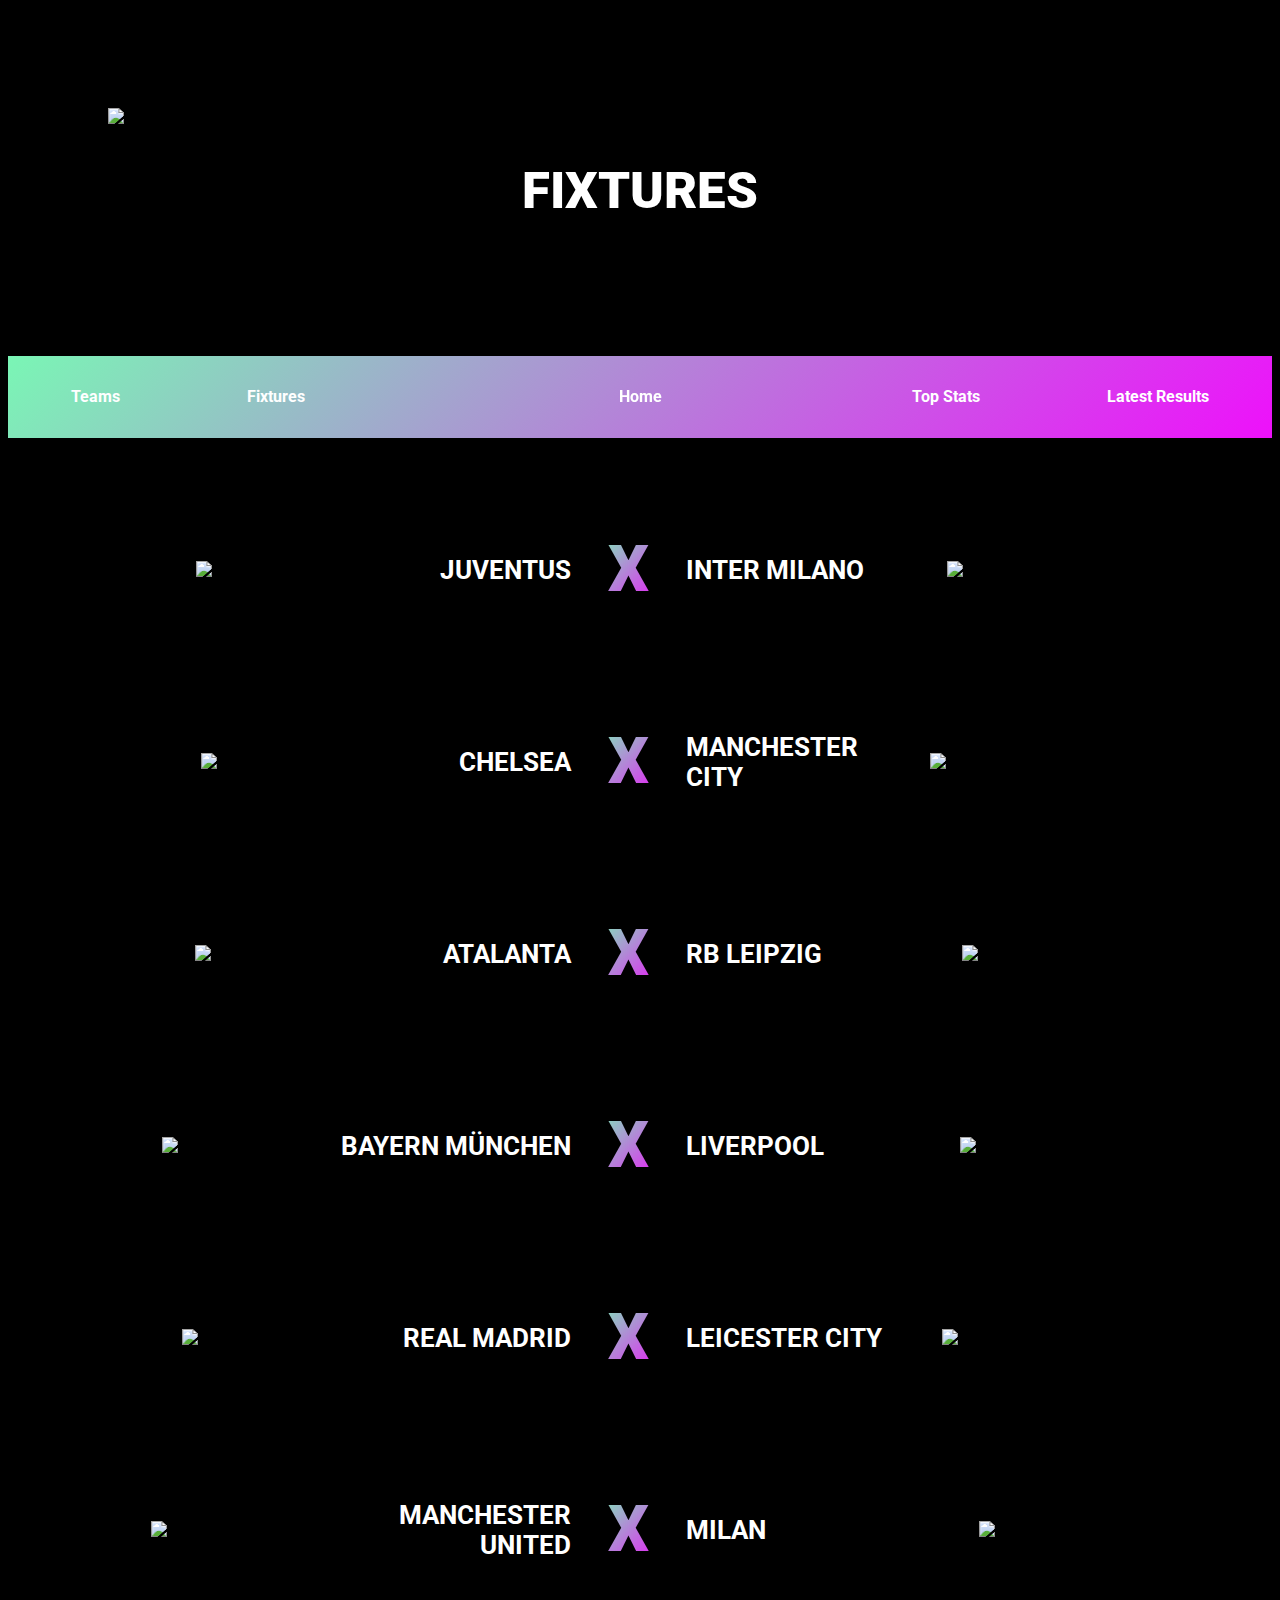
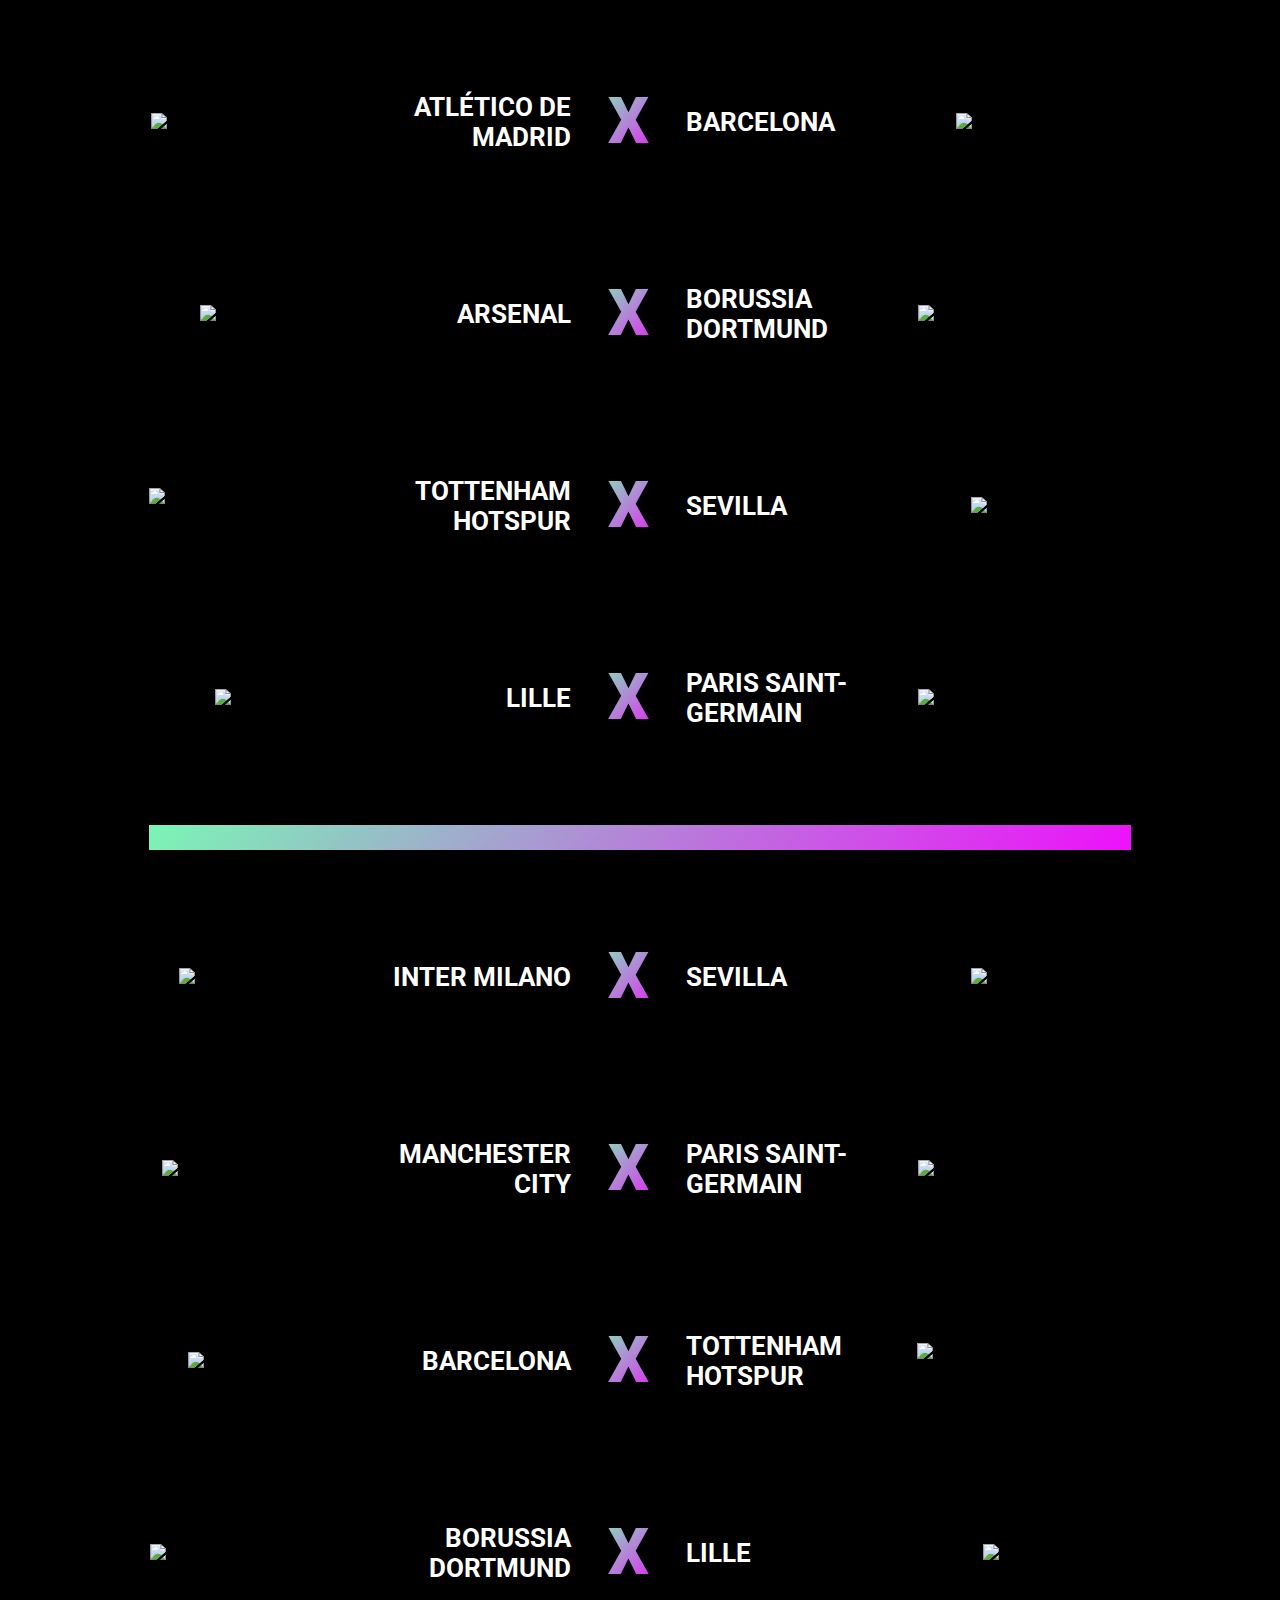
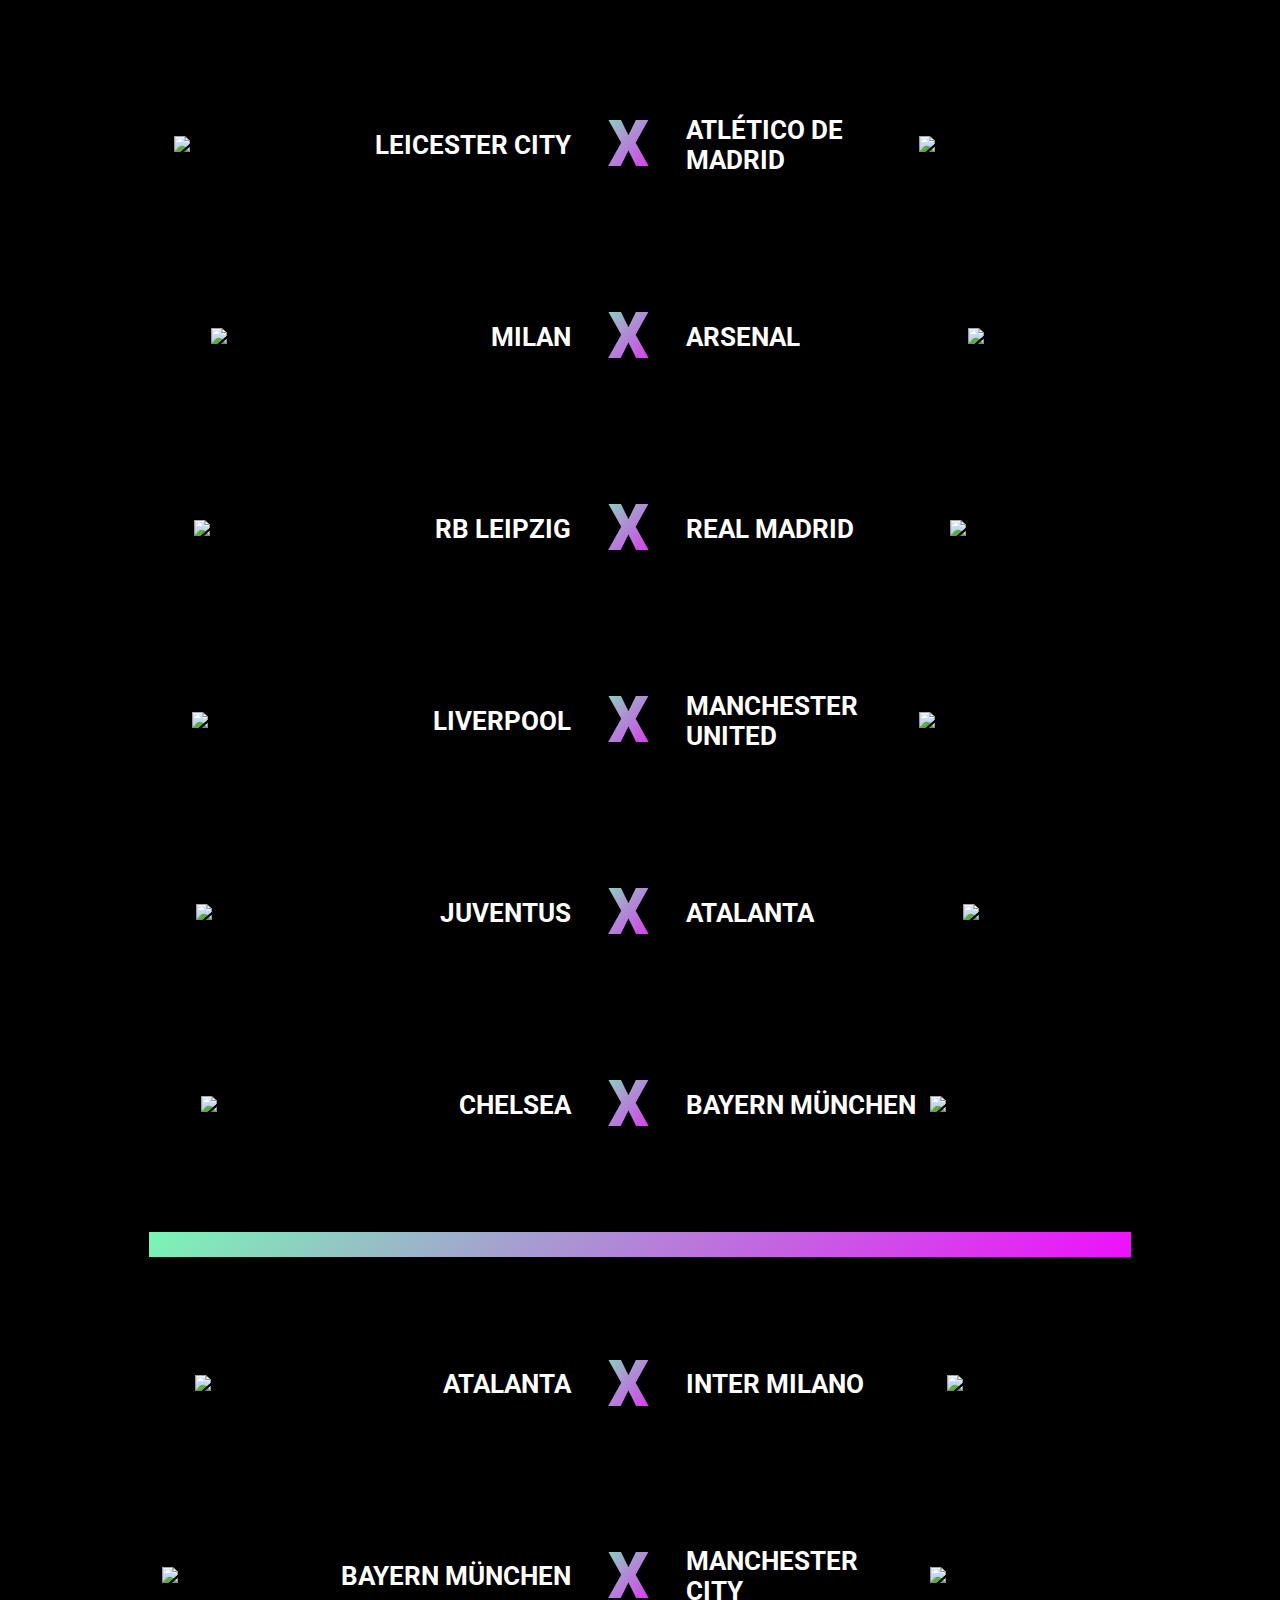
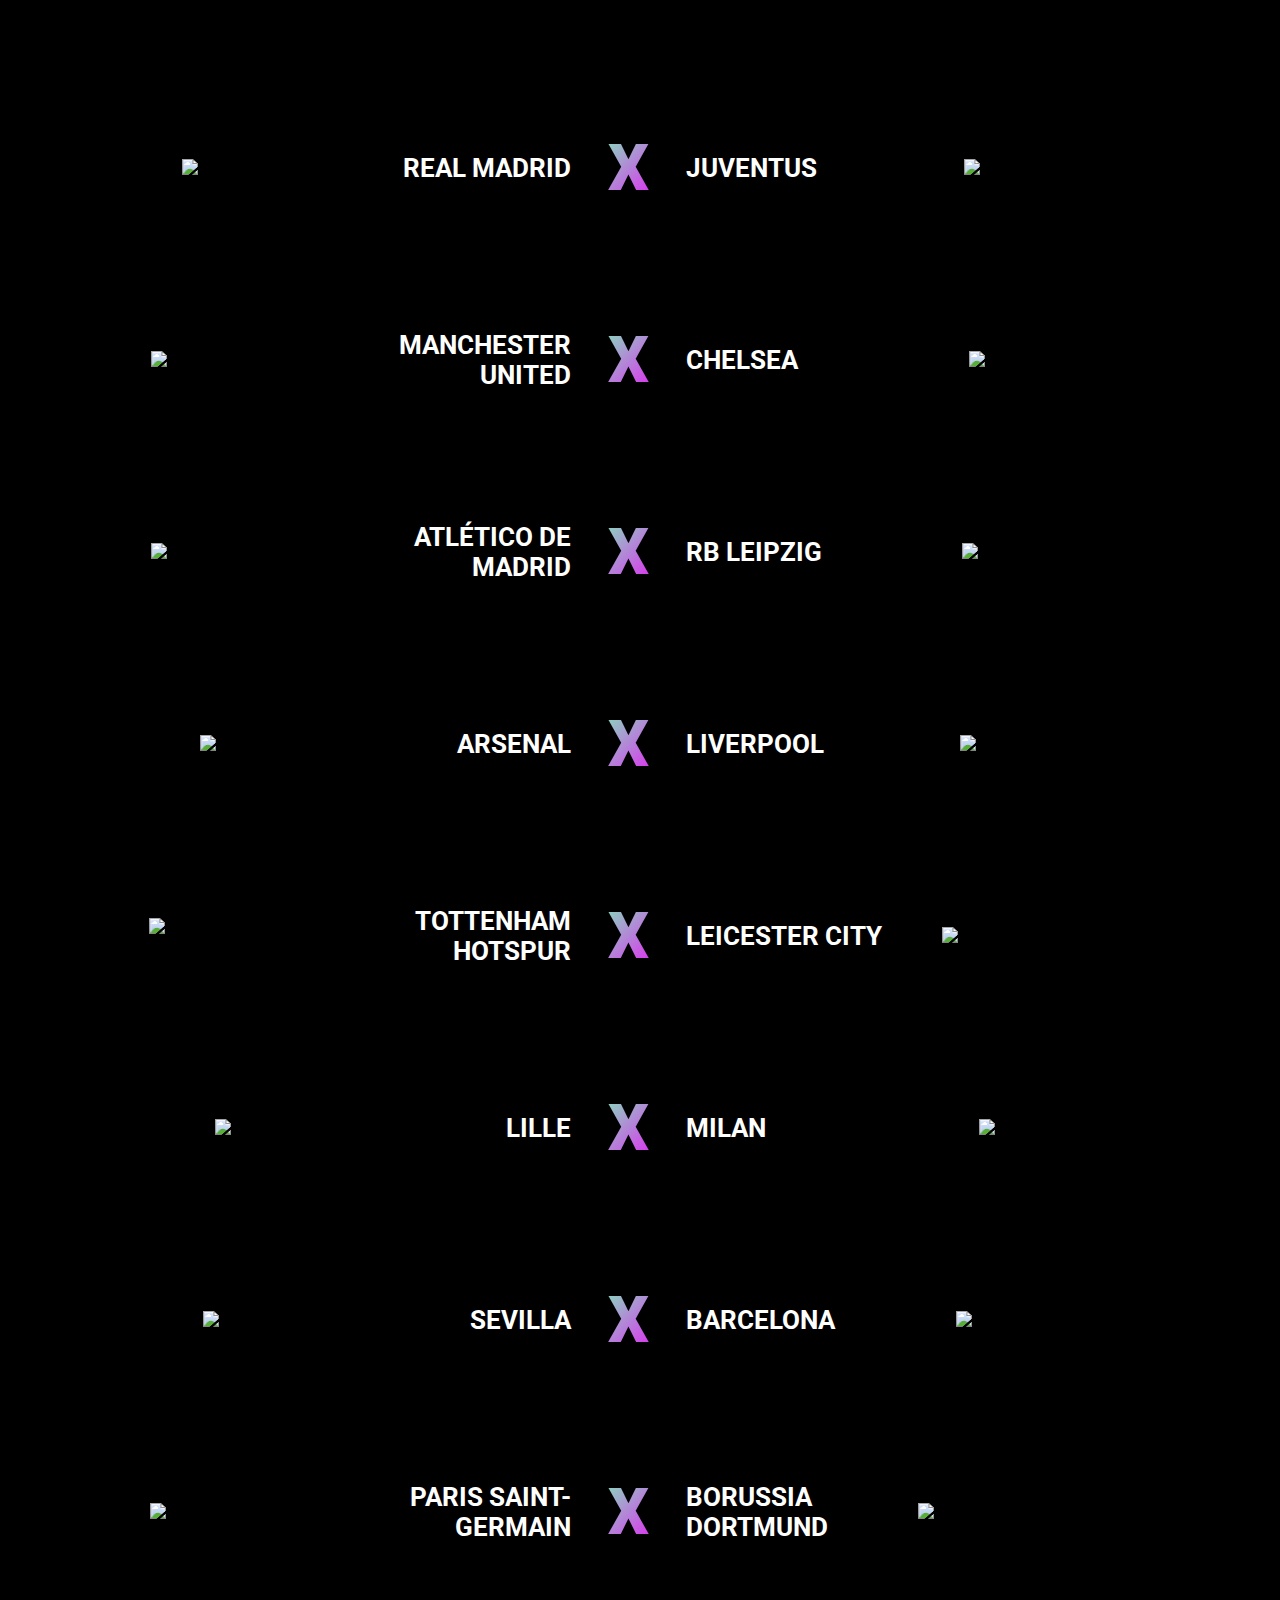
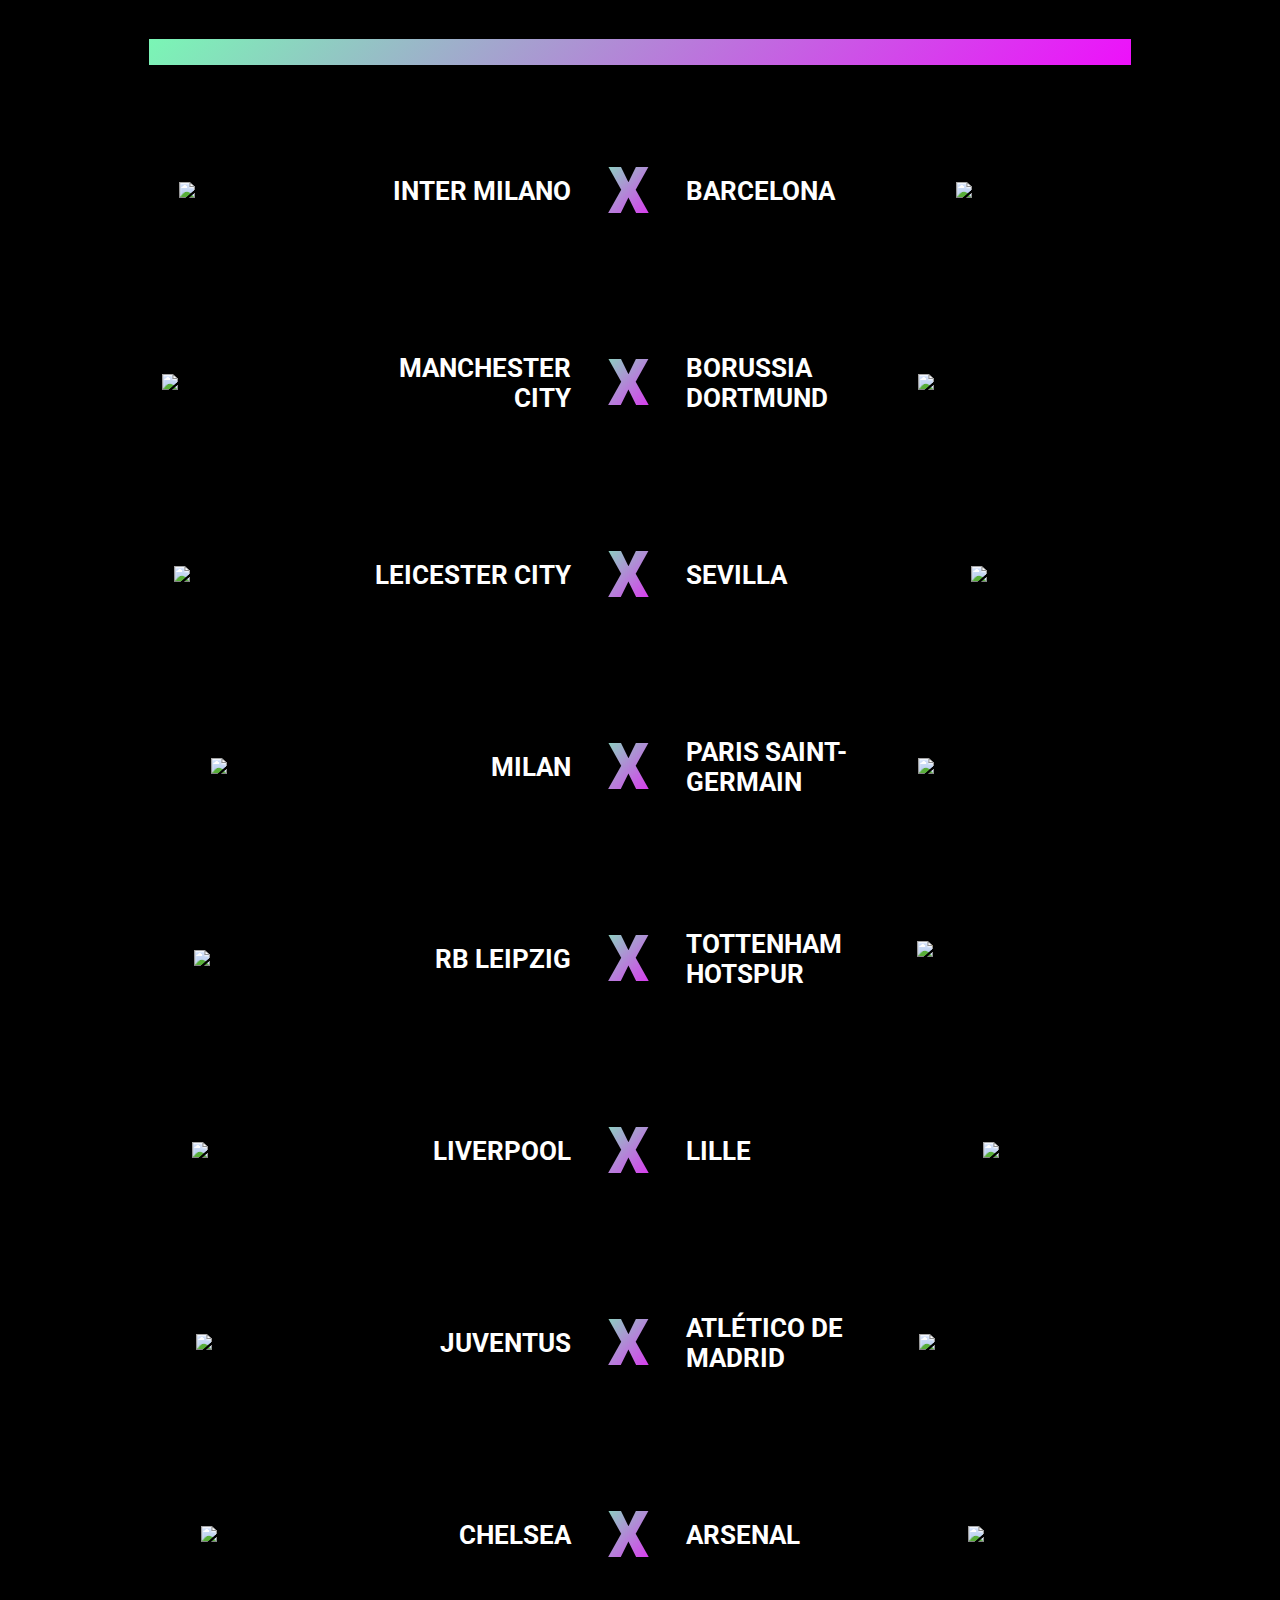
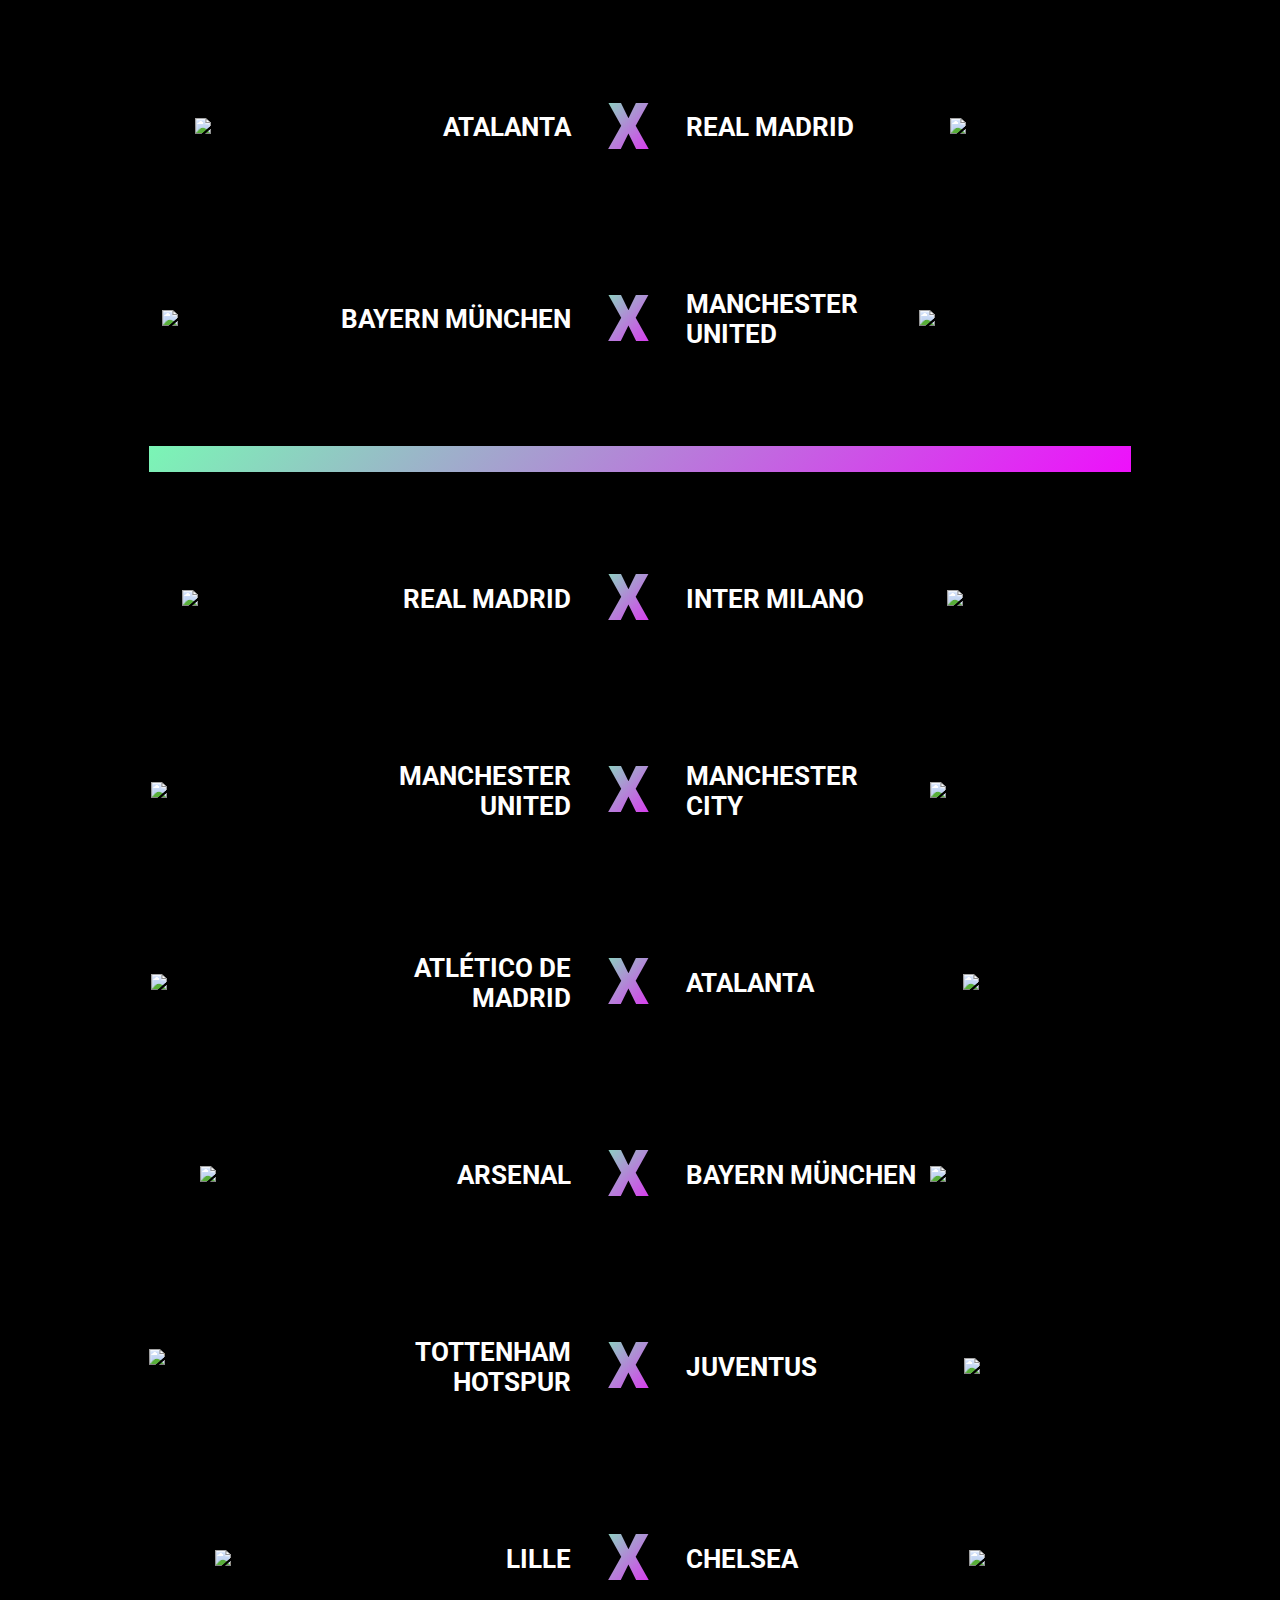
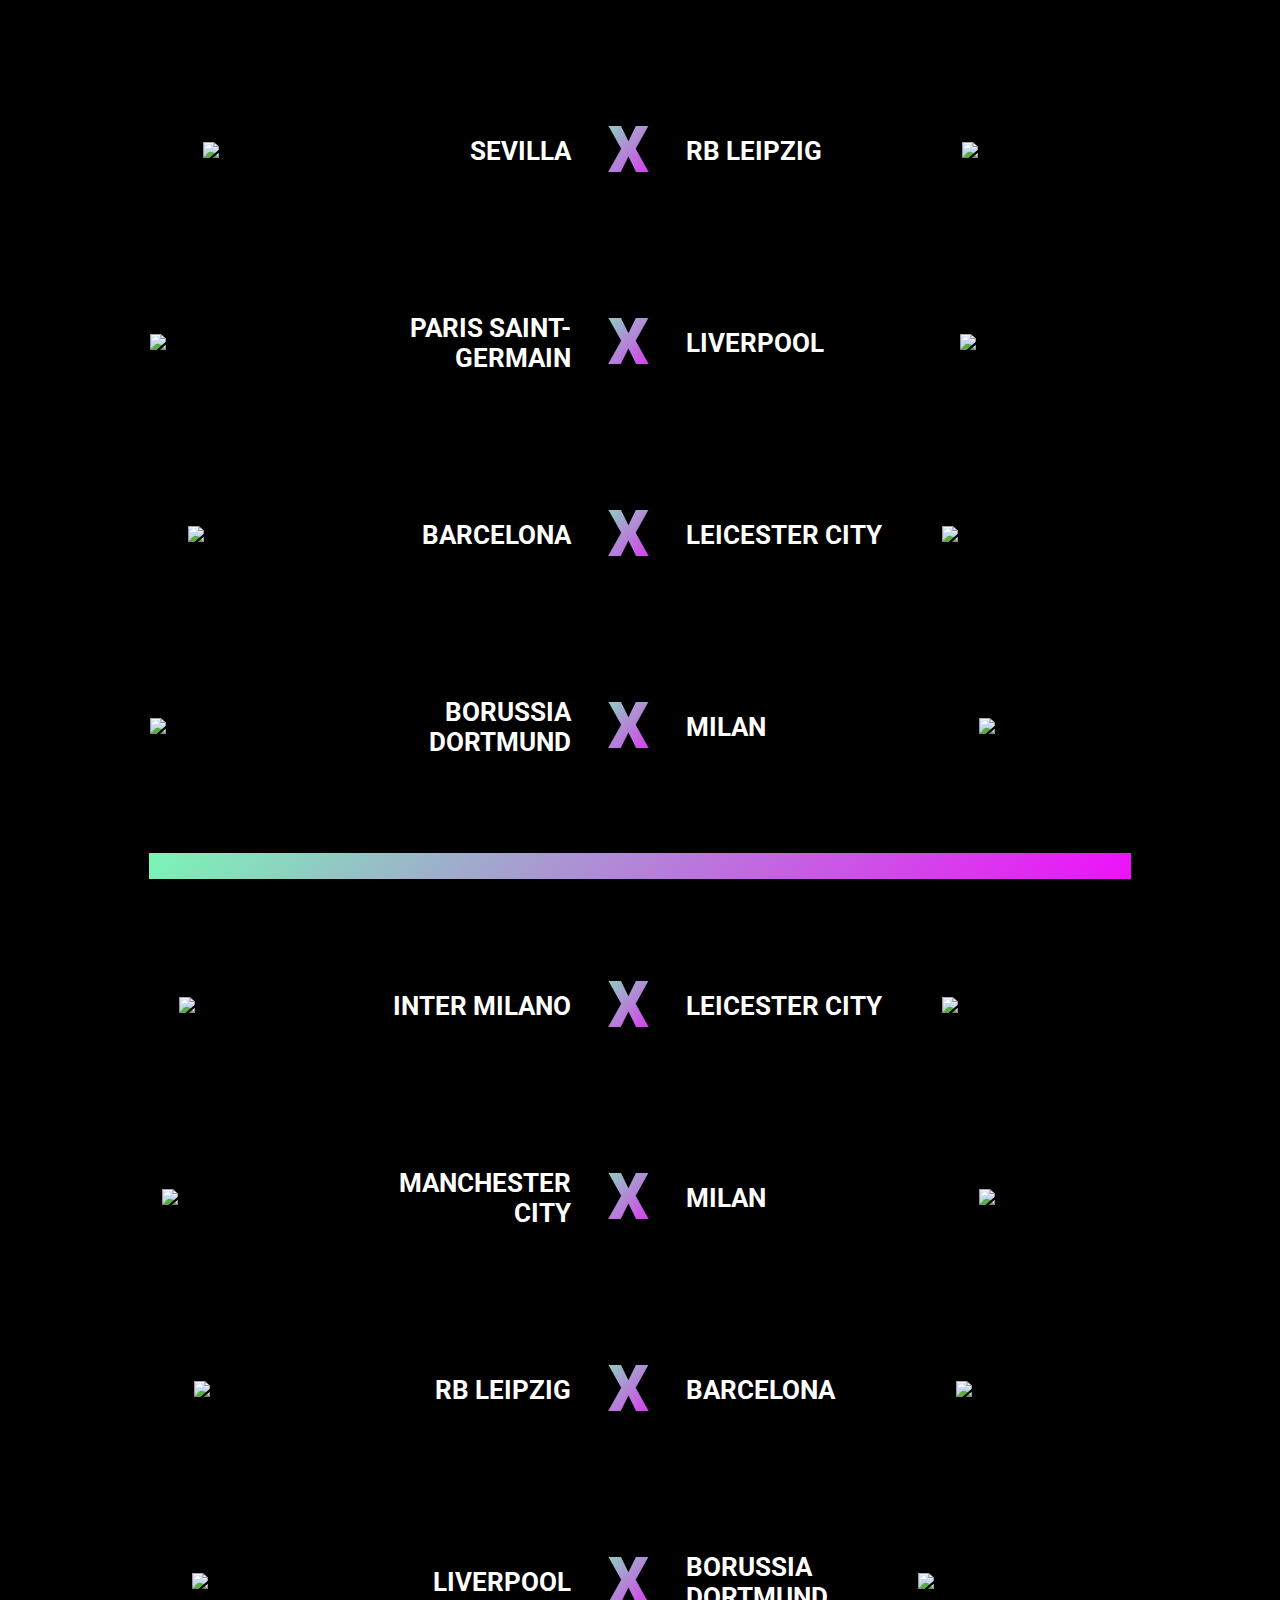
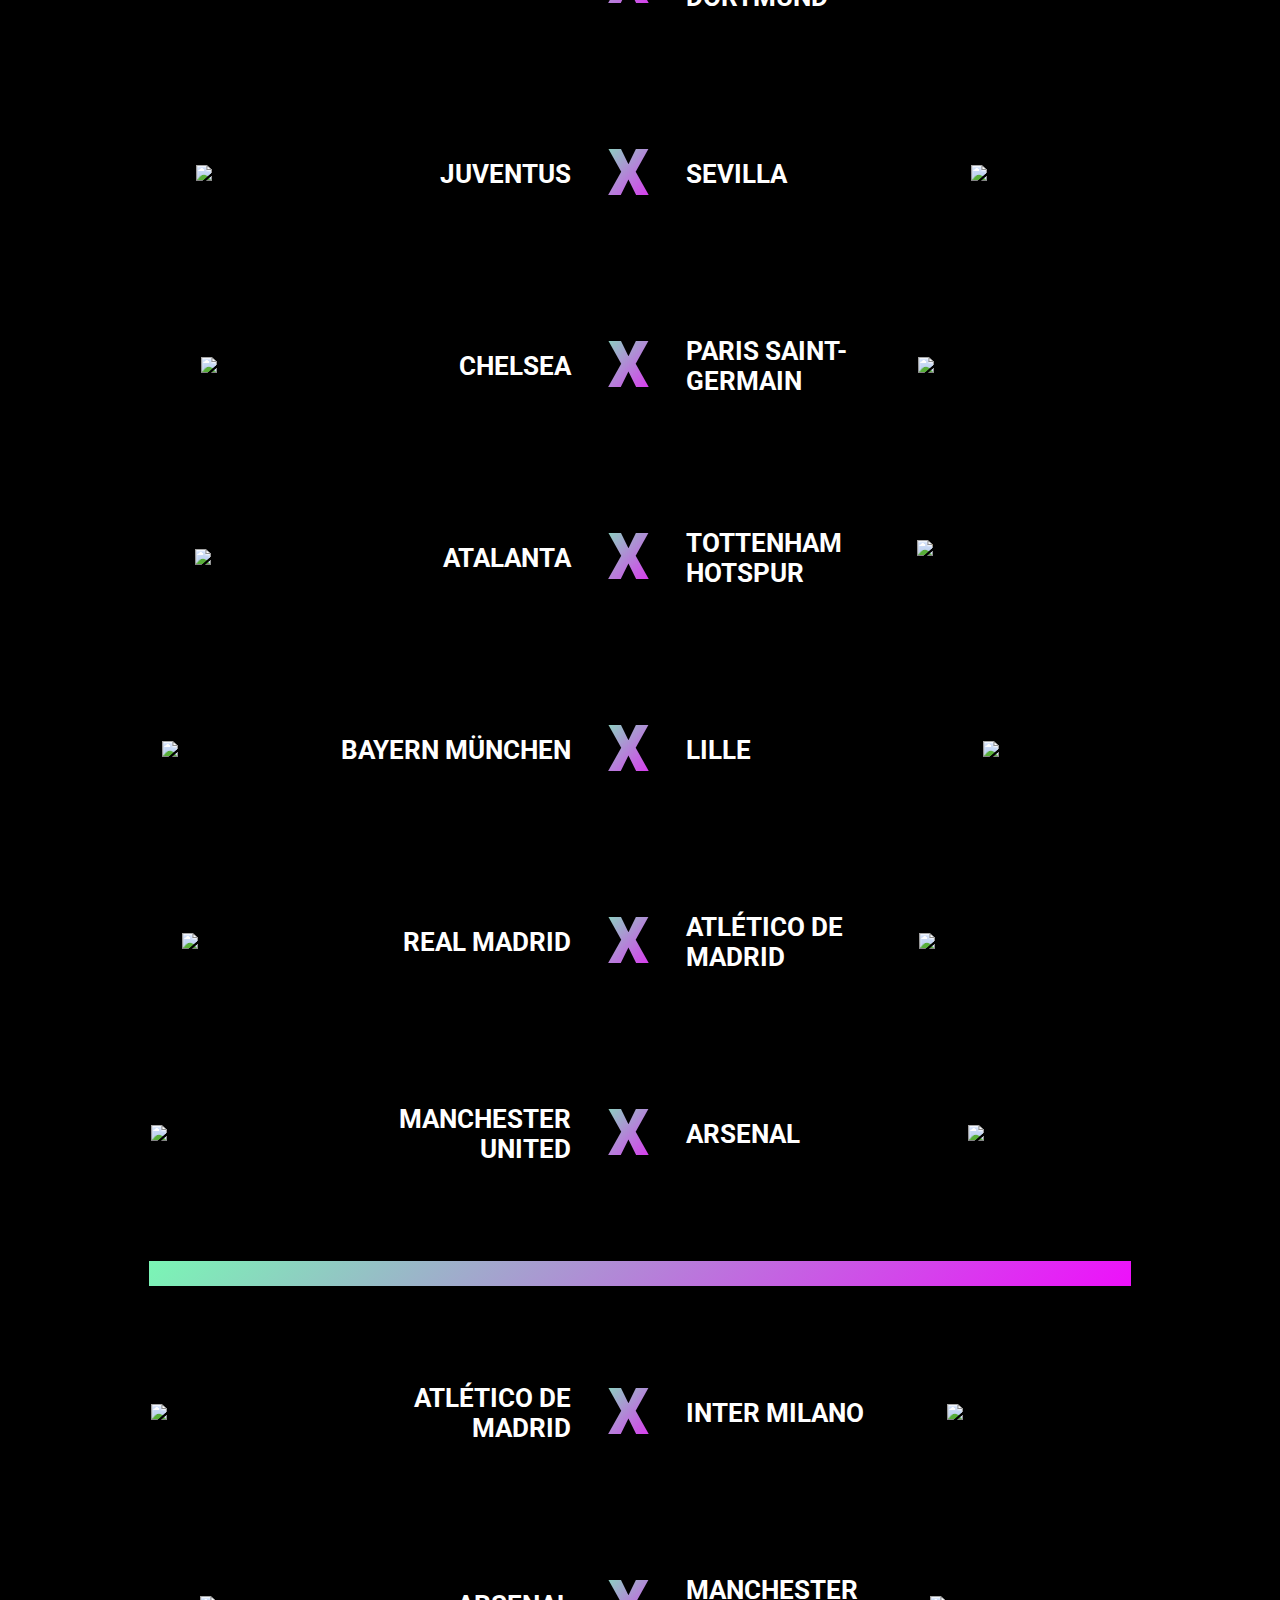
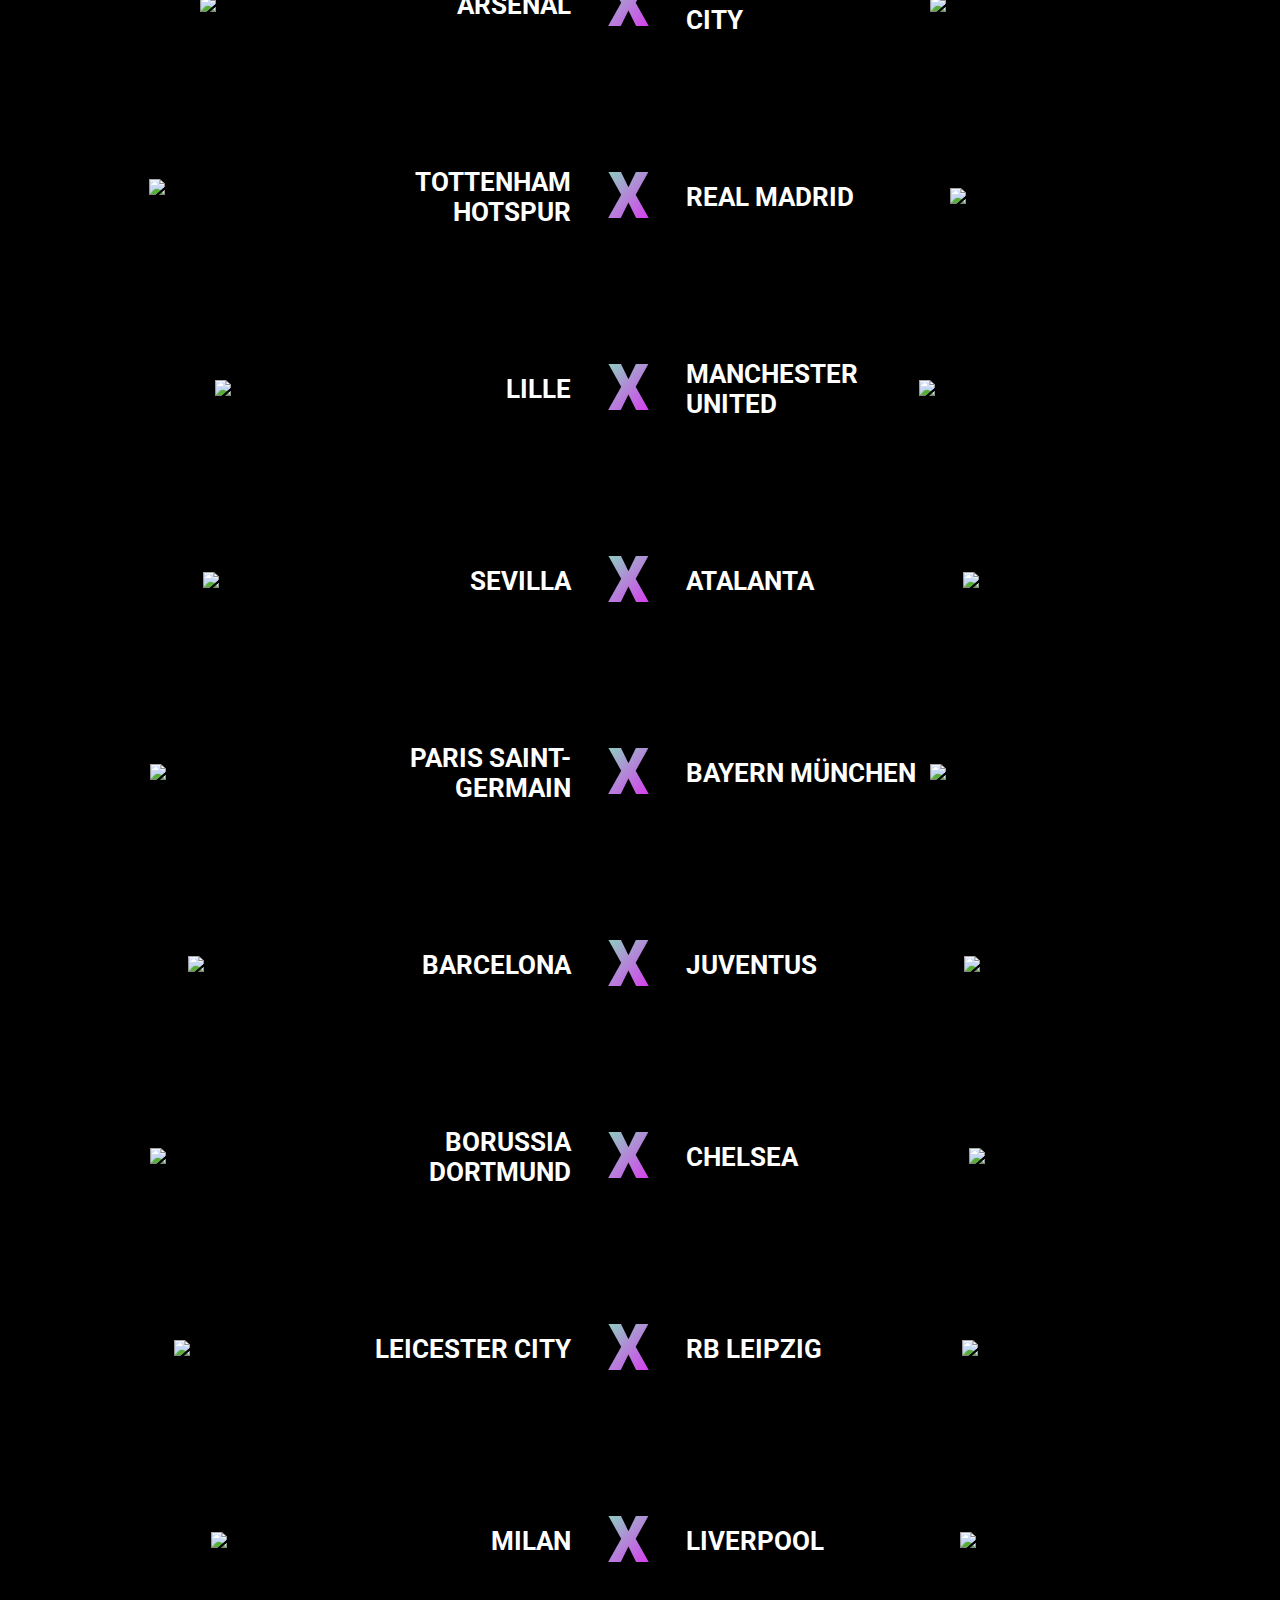
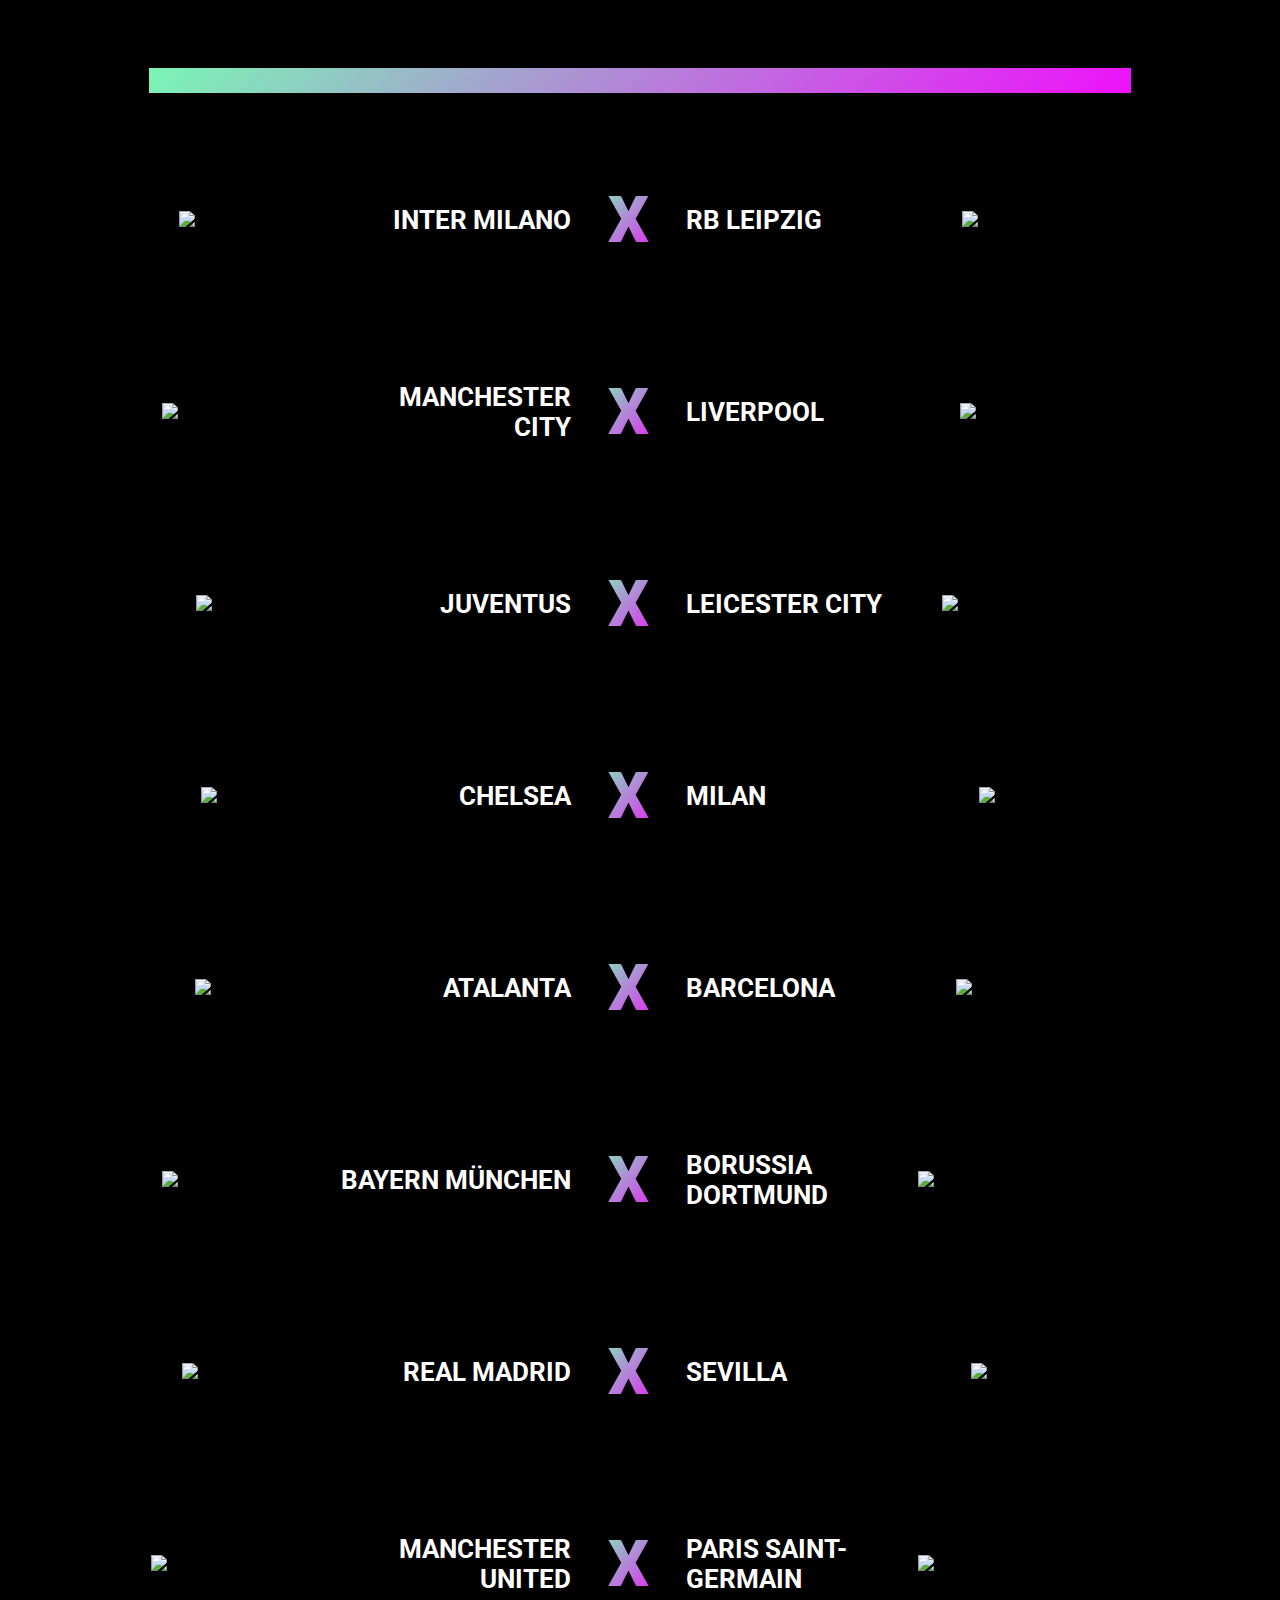
==== fixtures.html @ 30fa2cd7 "Added all fixtures" ====
<!DOCTYPE html>
<html lang="en">
<head>
    <meta charset="UTF-8">
    <meta http-equiv="X-UA-Compatible" content="IE=edge">
    <meta name="viewport" content="width=device-width, initial-scale=1.0">
    <title>KESL Fixtures</title>
    <link rel="preconnect" href="https://fonts.gstatic.com">
    <link href="https://fonts.googleapis.com/css2?family=Roboto:wght@400;700;900&display=swap" rel="stylesheet">
    <link rel="stylesheet" href="style.css">
</head>
<body>
    <section id="home"></section>
        <div class="header">
            <img class="logo-rtm" src="imgs/logo-rtm-small.png" alt="ROAD TO MADRID">
            <h1>FIXTURES</h1>

        </div>
    </section>

    <div class="navbar">
        <a href="index.html#home" class="navcenter">Home</a>
        <a href="index.html#teams">Teams</a>
        <a href="index.html#fixtures">Fixtures</a>
        <a href="index.html#results" class="navright">Latest Results</a>
        <a href="index.html#top-stats" class="navright">Top Stats</a>
    </div>

    
    <br>
    <br>

    <div style="display: block; margin-right: 11vw; margin-left: 11vw;">
    <div class="fixtures-columns">
        <img src="imgs/teams/juventus.png" alt="JUVENTUS" class="team-icon" style="display: block; margin-top: auto; margin-bottom: auto;">
        <h2 style="text-align: right; font-size: 2vw; margin-top: auto; margin-bottom: auto; margin-right: 2vw;">
            JUVENTUS
        </h2>
        <h4>X</h4>
        <h2 style="text-align: left; font-size: 2vw; margin-top: auto; margin-bottom: auto; margin-left: 2vw;">
            INTER MILANO
        </h2>
        <img src="imgs/teams/inter_milano.png" alt="INTER MILANO" class="team-icon" style="display: block; margin-top: auto; margin-bottom: auto;">
    </div>

    <div class="fixtures-columns">
        <img src="imgs/teams/chelsea.png" alt="CHELSEA" class="team-icon" style="display: block; margin-top: auto; margin-bottom: auto;">
        <h2 style="text-align: right; font-size: 2vw; margin-top: auto; margin-bottom: auto; margin-right: 2vw;">
            CHELSEA
        </h2>
        <h4>X</h4>
        <h2 style="text-align: left; font-size: 2vw; margin-top: auto; margin-bottom: auto; margin-left: 2vw;">
            MANCHESTER CITY
        </h2>
        <img src="imgs/teams/machester_city.png" alt="MANCHESTER CITY" class="team-icon" style="display: block; margin-top: auto; margin-bottom: auto;">
    </div>

    <div class="fixtures-columns">
        <img src="imgs/teams/atalanta.png" alt="ATALANTA" class="team-icon" style="display: block; margin-top: auto; margin-bottom: auto;">
        <h2 style="text-align: right; font-size: 2vw; margin-top: auto; margin-bottom: auto; margin-right: 2vw;">
            ATALANTA
        </h2>
        <h4>X</h4>
        <h2 style="text-align: left; font-size: 2vw; margin-top: auto; margin-bottom: auto; margin-left: 2vw;">
            RB LEIPZIG
        </h2>
        <img src="imgs/teams/rb_leipzig.png" alt="RB LEIPZIG" class="team-icon" style="display: block; margin-top: auto; margin-bottom: auto;">
    </div>

    <div class="fixtures-columns">
        <img src="imgs/teams/bayern_munchen.png" alt="BAYERN MÜNCHEN" class="team-icon" style="display: block; margin-top: auto; margin-bottom: auto;">
        <h2 style="text-align: right; font-size: 2vw; margin-top: auto; margin-bottom: auto; margin-right: 2vw;">
            BAYERN MÜNCHEN
        </h2>
        <h4>X</h4>
        <h2 style="text-align: left; font-size: 2vw; margin-top: auto; margin-bottom: auto; margin-left: 2vw;">
            LIVERPOOL
        </h2>
        <img src="imgs/teams/liverpool.png" alt="LIVERPOOL" class="team-icon" style="display: block; margin-top: auto; margin-bottom: auto;">
    </div>

    <div class="fixtures-columns">
        <img src="imgs/teams/real_madrid.png" alt="REAL MADRID" class="team-icon" style="display: block; margin-top: auto; margin-bottom: auto;">
        <h2 style="text-align: right; font-size: 2vw; margin-top: auto; margin-bottom: auto; margin-right: 2vw;">
            REAL MADRID
        </h2>
        <h4>X</h4>
        <h2 style="text-align: left; font-size: 2vw; margin-top: auto; margin-bottom: auto; margin-left: 2vw;">
            LEICESTER CITY
        </h2>
        <img src="imgs/teams/leicester_city.png" alt="LEICESTER CITY" class="team-icon" style="display: block; margin-top: auto; margin-bottom: auto;">
    </div>

    <div class="fixtures-columns">
        <img src="imgs/teams/manchester_united.png" alt="MANCHESTER UNITED" class="team-icon" style="display: block; margin-top: auto; margin-bottom: auto;">
        <h2 style="text-align: right; font-size: 2vw; margin-top: auto; margin-bottom: auto; margin-right: 2vw;">
            MANCHESTER UNITED
        </h2>
        <h4>X</h4>
        <h2 style="text-align: left; font-size: 2vw; margin-top: auto; margin-bottom: auto; margin-left: 2vw;">
            MILAN
        </h2>
        <img src="imgs/teams/milan.png" alt="MILAN" class="team-icon" style="display: block; margin-top: auto; margin-bottom: auto;">
    </div>

    <div class="fixtures-columns">
        <img src="imgs/teams/atletico_madrid.png" alt="ATLÉTICO DE MADRID" class="team-icon" style="display: block; margin-top: auto; margin-bottom: auto;">
        <h2 style="text-align: right; font-size: 2vw; margin-top: auto; margin-bottom: auto; margin-right: 2vw;">
            ATLÉTICO DE MADRID
        </h2>
        <h4>X</h4>
        <h2 style="text-align: left; font-size: 2vw; margin-top: auto; margin-bottom: auto; margin-left: 2vw;">
            BARCELONA
        </h2>
        <img src="imgs/teams/barcelona.png" alt="BARCELONA" class="team-icon" style="display: block; margin-top: auto; margin-bottom: auto;">
    </div>

    <div class="fixtures-columns">
        <img src="imgs/teams/arsenal.png" alt="ARSENAL" class="team-icon" style="display: block; margin-top: auto; margin-bottom: auto;">
        <h2 style="text-align: right; font-size: 2vw; margin-top: auto; margin-bottom: auto; margin-right: 2vw;">
            ARSENAL
        </h2>
        <h4>X</h4>
        <h2 style="text-align: left; font-size: 2vw; margin-top: auto; margin-bottom: auto; margin-left: 2vw;">
            BORUSSIA DORTMUND
        </h2>
        <img src="imgs/teams/bvb.png" alt="BORUSSIA DORTMUND" class="team-icon" style="display: block; margin-top: auto; margin-bottom: auto;">
    </div>

    <div class="fixtures-columns">
        <img src="imgs/teams/tottenham.png" alt="TOTTENHAM HOTSPUR" class="team-icon" style="display: block; margin-top: auto; margin-bottom: auto;">
        <h2 style="text-align: right; font-size: 2vw; margin-top: auto; margin-bottom: auto; margin-right: 2vw;">
            TOTTENHAM HOTSPUR
        </h2>
        <h4>X</h4>
        <h2 style="text-align: left; font-size: 2vw; margin-top: auto; margin-bottom: auto; margin-left: 2vw;">
            SEVILLA
        </h2>
        <img src="imgs/teams/sevilla.png" alt="SEVILLA" class="team-icon" style="display: block; margin-top: auto; margin-bottom: auto;">
    </div>

    <div class="fixtures-columns">
        <img src="imgs/teams/lille.png" alt="LILLE" class="team-icon" style="display: block; margin-top: auto; margin-bottom: auto;">
        <h2 style="text-align: right; font-size: 2vw; margin-top: auto; margin-bottom: auto; margin-right: 2vw;">
            LILLE
        </h2>
        <h4>X</h4>
        <h2 style="text-align: left; font-size: 2vw; margin-top: auto; margin-bottom: auto; margin-left: 2vw;">
            PARIS SAINT-GERMAIN
        </h2>
        <img src="imgs/teams/psg.png" alt="PARIS SAINT-GERMAIN" class="team-icon" style="display: block; margin-top: auto; margin-bottom: auto;">
    </div>
<br><div class="separator"></div><br>
    <div class="fixtures-columns">
        <img src="imgs/teams/inter_milano.png" alt="INTER MILANO" class="team-icon" style="display: block; margin-top: auto; margin-bottom: auto;">
        <h2 style="text-align: right; font-size: 2vw; margin-top: auto; margin-bottom: auto; margin-right: 2vw;">
            INTER MILANO
        </h2>
        <h4>X</h4>
        <h2 style="text-align: left; font-size: 2vw; margin-top: auto; margin-bottom: auto; margin-left: 2vw;">
            SEVILLA
        </h2>
        <img src="imgs/teams/sevilla.png" alt="SEVILLA" class="team-icon" style="display: block; margin-top: auto; margin-bottom: auto;">
    </div>

    <div class="fixtures-columns">
        <img src="imgs/teams/machester_city.png" alt="MANCHESTER CITY" class="team-icon" style="display: block; margin-top: auto; margin-bottom: auto;">
        <h2 style="text-align: right; font-size: 2vw; margin-top: auto; margin-bottom: auto; margin-right: 2vw;">
            MANCHESTER CITY
        </h2>
        <h4>X</h4>
        <h2 style="text-align: left; font-size: 2vw; margin-top: auto; margin-bottom: auto; margin-left: 2vw;">
            PARIS SAINT-GERMAIN
        </h2>
        <img src="imgs/teams/psg.png" alt="PARIS SAINT-GERMAIN" class="team-icon" style="display: block; margin-top: auto; margin-bottom: auto;">
    </div>

    <div class="fixtures-columns">
        <img src="imgs/teams/barcelona.png" alt="BARCELONA" class="team-icon" style="display: block; margin-top: auto; margin-bottom: auto;">
        <h2 style="text-align: right; font-size: 2vw; margin-top: auto; margin-bottom: auto; margin-right: 2vw;">
            BARCELONA
        </h2>
        <h4>X</h4>
        <h2 style="text-align: left; font-size: 2vw; margin-top: auto; margin-bottom: auto; margin-left: 2vw;">
            TOTTENHAM HOTSPUR
        </h2>
        <img src="imgs/teams/tottenham.png" alt="TOTTENHAM HOTSPUR" class="team-icon" style="display: block; margin-top: auto; margin-bottom: auto;">
    </div>

    <div class="fixtures-columns">
        <img src="imgs/teams/bvb.png" alt="BORUSSIA DORTMUND" class="team-icon" style="display: block; margin-top: auto; margin-bottom: auto;">
        <h2 style="text-align: right; font-size: 2vw; margin-top: auto; margin-bottom: auto; margin-right: 2vw;">
            BORUSSIA DORTMUND
        </h2>
        <h4>X</h4>
        <h2 style="text-align: left; font-size: 2vw; margin-top: auto; margin-bottom: auto; margin-left: 2vw;">
            LILLE
        </h2>
        <img src="imgs/teams/lille.png" alt="LILLE" class="team-icon" style="display: block; margin-top: auto; margin-bottom: auto;">
    </div>

    <div class="fixtures-columns">
        <img src="imgs/teams/leicester_city.png" alt="LEICESTER CITY" class="team-icon" style="display: block; margin-top: auto; margin-bottom: auto;">
        <h2 style="text-align: right; font-size: 2vw; margin-top: auto; margin-bottom: auto; margin-right: 2vw;">
            LEICESTER CITY
        </h2>
        <h4>X</h4>
        <h2 style="text-align: left; font-size: 2vw; margin-top: auto; margin-bottom: auto; margin-left: 2vw;">
            ATLÉTICO DE MADRID
        </h2>
        <img src="imgs/teams/atletico_madrid.png" alt="ATLÉTICO DE MADRID" class="team-icon" style="display: block; margin-top: auto; margin-bottom: auto;">
    </div>

    <div class="fixtures-columns">
        <img src="imgs/teams/milan.png" alt="MILAN" class="team-icon" style="display: block; margin-top: auto; margin-bottom: auto;">
        <h2 style="text-align: right; font-size: 2vw; margin-top: auto; margin-bottom: auto; margin-right: 2vw;">
            MILAN
        </h2>
        <h4>X</h4>
        <h2 style="text-align: left; font-size: 2vw; margin-top: auto; margin-bottom: auto; margin-left: 2vw;">
            ARSENAL
        </h2>
        <img src="imgs/teams/arsenal.png" alt="ARSENAL" class="team-icon" style="display: block; margin-top: auto; margin-bottom: auto;">
    </div>

    <div class="fixtures-columns">
        <img src="imgs/teams/rb_leipzig.png" alt="RB LEIPZIG" class="team-icon" style="display: block; margin-top: auto; margin-bottom: auto;">
        <h2 style="text-align: right; font-size: 2vw; margin-top: auto; margin-bottom: auto; margin-right: 2vw;">
            RB LEIPZIG
        </h2>
        <h4>X</h4>
        <h2 style="text-align: left; font-size: 2vw; margin-top: auto; margin-bottom: auto; margin-left: 2vw;">
            REAL MADRID
        </h2>
        <img src="imgs/teams/real_madrid.png" alt="REAL MADRID" class="team-icon" style="display: block; margin-top: auto; margin-bottom: auto;">
    </div>

    <div class="fixtures-columns">
        <img src="imgs/teams/liverpool.png" alt="LIVERPOOL" class="team-icon" style="display: block; margin-top: auto; margin-bottom: auto;">
        <h2 style="text-align: right; font-size: 2vw; margin-top: auto; margin-bottom: auto; margin-right: 2vw;">
            LIVERPOOL
        </h2>
        <h4>X</h4>
        <h2 style="text-align: left; font-size: 2vw; margin-top: auto; margin-bottom: auto; margin-left: 2vw;">
            MANCHESTER UNITED
        </h2>
        <img src="imgs/teams/manchester_united.png" alt="MANCHESTER UNITED" class="team-icon" style="display: block; margin-top: auto; margin-bottom: auto;">
    </div>

    <div class="fixtures-columns">
        <img src="imgs/teams/juventus.png" alt="JUVENTUS" class="team-icon" style="display: block; margin-top: auto; margin-bottom: auto;">
        <h2 style="text-align: right; font-size: 2vw; margin-top: auto; margin-bottom: auto; margin-right: 2vw;">
            JUVENTUS
        </h2>
        <h4>X</h4>
        <h2 style="text-align: left; font-size: 2vw; margin-top: auto; margin-bottom: auto; margin-left: 2vw;">
            ATALANTA
        </h2>
        <img src="imgs/teams/atalanta.png" alt="ATALANTA" class="team-icon" style="display: block; margin-top: auto; margin-bottom: auto;">
    </div>

    <div class="fixtures-columns">
        <img src="imgs/teams/chelsea.png" alt="CHELSEA" class="team-icon" style="display: block; margin-top: auto; margin-bottom: auto;">
        <h2 style="text-align: right; font-size: 2vw; margin-top: auto; margin-bottom: auto; margin-right: 2vw;">
            CHELSEA
        </h2>
        <h4>X</h4>
        <h2 style="text-align: left; font-size: 2vw; margin-top: auto; margin-bottom: auto; margin-left: 2vw;">
            BAYERN MÜNCHEN
        </h2>
        <img src="imgs/teams/bayern_munchen.png" alt="BAYERN MÜNCHEN" class="team-icon" style="display: block; margin-top: auto; margin-bottom: auto;">
    </div>
<br><div class="separator"></div><br>
    <div class="fixtures-columns">
        <img src="imgs/teams/atalanta.png" alt="ATALANTA" class="team-icon" style="display: block; margin-top: auto; margin-bottom: auto;">
        <h2 style="text-align: right; font-size: 2vw; margin-top: auto; margin-bottom: auto; margin-right: 2vw;">
            ATALANTA
        </h2>
        <h4>X</h4>
        <h2 style="text-align: left; font-size: 2vw; margin-top: auto; margin-bottom: auto; margin-left: 2vw;">
            INTER MILANO
        </h2>
        <img src="imgs/teams/inter_milano.png" alt="INTER MILANO" class="team-icon" style="display: block; margin-top: auto; margin-bottom: auto;">
    </div>

    <div class="fixtures-columns">
        <img src="imgs/teams/bayern_munchen.png" alt="BAYERN MÜNCHEN" class="team-icon" style="display: block; margin-top: auto; margin-bottom: auto;">
        <h2 style="text-align: right; font-size: 2vw; margin-top: auto; margin-bottom: auto; margin-right: 2vw;">
            BAYERN MÜNCHEN
        </h2>
        <h4>X</h4>
        <h2 style="text-align: left; font-size: 2vw; margin-top: auto; margin-bottom: auto; margin-left: 2vw;">
            MANCHESTER CITY
        </h2>
        <img src="imgs/teams/machester_city.png" alt="MANCHESTER CITY" class="team-icon" style="display: block; margin-top: auto; margin-bottom: auto;">
    </div>

    <div class="fixtures-columns">
        <img src="imgs/teams/real_madrid.png" alt="REAL MADRID" class="team-icon" style="display: block; margin-top: auto; margin-bottom: auto;">
        <h2 style="text-align: right; font-size: 2vw; margin-top: auto; margin-bottom: auto; margin-right: 2vw;">
            REAL MADRID
        </h2>
        <h4>X</h4>
        <h2 style="text-align: left; font-size: 2vw; margin-top: auto; margin-bottom: auto; margin-left: 2vw;">
            JUVENTUS
        </h2>
        <img src="imgs/teams/juventus.png" alt="JUVENTUS" class="team-icon" style="display: block; margin-top: auto; margin-bottom: auto;">
    </div>

    <div class="fixtures-columns">
        <img src="imgs/teams/manchester_united.png" alt="MANCHESTER UNITED" class="team-icon" style="display: block; margin-top: auto; margin-bottom: auto;">
        <h2 style="text-align: right; font-size: 2vw; margin-top: auto; margin-bottom: auto; margin-right: 2vw;">
            MANCHESTER UNITED
        </h2>
        <h4>X</h4>
        <h2 style="text-align: left; font-size: 2vw; margin-top: auto; margin-bottom: auto; margin-left: 2vw;">
            CHELSEA
        </h2>
        <img src="imgs/teams/chelsea.png" alt="CHELSEA" class="team-icon" style="display: block; margin-top: auto; margin-bottom: auto;">
    </div>

    <div class="fixtures-columns">
        <img src="imgs/teams/atletico_madrid.png" alt="ATLÉTICO DE MADRID" class="team-icon" style="display: block; margin-top: auto; margin-bottom: auto;">
        <h2 style="text-align: right; font-size: 2vw; margin-top: auto; margin-bottom: auto; margin-right: 2vw;">
            ATLÉTICO DE MADRID
        </h2>
        <h4>X</h4>
        <h2 style="text-align: left; font-size: 2vw; margin-top: auto; margin-bottom: auto; margin-left: 2vw;">
            RB LEIPZIG
        </h2>
        <img src="imgs/teams/rb_leipzig.png" alt="RB LEIPZIG" class="team-icon" style="display: block; margin-top: auto; margin-bottom: auto;">
    </div>

    <div class="fixtures-columns">
        <img src="imgs/teams/arsenal.png" alt="ARSENAL" class="team-icon" style="display: block; margin-top: auto; margin-bottom: auto;">
        <h2 style="text-align: right; font-size: 2vw; margin-top: auto; margin-bottom: auto; margin-right: 2vw;">
            ARSENAL
        </h2>
        <h4>X</h4>
        <h2 style="text-align: left; font-size: 2vw; margin-top: auto; margin-bottom: auto; margin-left: 2vw;">
            LIVERPOOL
        </h2>
        <img src="imgs/teams/liverpool.png" alt="LIVERPOOL" class="team-icon" style="display: block; margin-top: auto; margin-bottom: auto;">
    </div>

    <div class="fixtures-columns">
        <img src="imgs/teams/tottenham.png" alt="TOTTENHAM HOTSPUR" class="team-icon" style="display: block; margin-top: auto; margin-bottom: auto;">
        <h2 style="text-align: right; font-size: 2vw; margin-top: auto; margin-bottom: auto; margin-right: 2vw;">
            TOTTENHAM HOTSPUR
        </h2>
        <h4>X</h4>
        <h2 style="text-align: left; font-size: 2vw; margin-top: auto; margin-bottom: auto; margin-left: 2vw;">
            LEICESTER CITY
        </h2>
        <img src="imgs/teams/leicester_city.png" alt="LEICESTER CITY" class="team-icon" style="display: block; margin-top: auto; margin-bottom: auto;">
    </div>

    <div class="fixtures-columns">
        <img src="imgs/teams/lille.png" alt="LILLE" class="team-icon" style="display: block; margin-top: auto; margin-bottom: auto;">
        <h2 style="text-align: right; font-size: 2vw; margin-top: auto; margin-bottom: auto; margin-right: 2vw;">
            LILLE
        </h2>
        <h4>X</h4>
        <h2 style="text-align: left; font-size: 2vw; margin-top: auto; margin-bottom: auto; margin-left: 2vw;">
            MILAN
        </h2>
        <img src="imgs/teams/milan.png" alt="MILAN" class="team-icon" style="display: block; margin-top: auto; margin-bottom: auto;">
    </div>

    <div class="fixtures-columns">
        <img src="imgs/teams/sevilla.png" alt="SEVILLA" class="team-icon" style="display: block; margin-top: auto; margin-bottom: auto;">
        <h2 style="text-align: right; font-size: 2vw; margin-top: auto; margin-bottom: auto; margin-right: 2vw;">
            SEVILLA
        </h2>
        <h4>X</h4>
        <h2 style="text-align: left; font-size: 2vw; margin-top: auto; margin-bottom: auto; margin-left: 2vw;">
            BARCELONA
        </h2>
        <img src="imgs/teams/barcelona.png" alt="BARCELONA" class="team-icon" style="display: block; margin-top: auto; margin-bottom: auto;">
    </div>

    <div class="fixtures-columns">
        <img src="imgs/teams/psg.png" alt="PARIS SAINT-GERMAIN" class="team-icon" style="display: block; margin-top: auto; margin-bottom: auto;">
        <h2 style="text-align: right; font-size: 2vw; margin-top: auto; margin-bottom: auto; margin-right: 2vw;">
            PARIS SAINT-GERMAIN
        </h2>
        <h4>X</h4>
        <h2 style="text-align: left; font-size: 2vw; margin-top: auto; margin-bottom: auto; margin-left: 2vw;">
            BORUSSIA DORTMUND
        </h2>
        <img src="imgs/teams/bvb.png" alt="BORUSSIA DORTMUND" class="team-icon" style="display: block; margin-top: auto; margin-bottom: auto;">
    </div>
<br><div class="separator"></div><br>
    <div class="fixtures-columns">
        <img src="imgs/teams/inter_milano.png" alt="INTER MILANO" class="team-icon" style="display: block; margin-top: auto; margin-bottom: auto;">
        <h2 style="text-align: right; font-size: 2vw; margin-top: auto; margin-bottom: auto; margin-right: 2vw;">
            INTER MILANO
        </h2>
        <h4>X</h4>
        <h2 style="text-align: left; font-size: 2vw; margin-top: auto; margin-bottom: auto; margin-left: 2vw;">
            BARCELONA
        </h2>
        <img src="imgs/teams/barcelona.png" alt="BARCELONA" class="team-icon" style="display: block; margin-top: auto; margin-bottom: auto;">
    </div>

    <div class="fixtures-columns">
        <img src="imgs/teams/machester_city.png" alt="MANCHESTER CITY" class="team-icon" style="display: block; margin-top: auto; margin-bottom: auto;">
        <h2 style="text-align: right; font-size: 2vw; margin-top: auto; margin-bottom: auto; margin-right: 2vw;">
            MANCHESTER CITY
        </h2>
        <h4>X</h4>
        <h2 style="text-align: left; font-size: 2vw; margin-top: auto; margin-bottom: auto; margin-left: 2vw;">
            BORUSSIA DORTMUND
        </h2>
        <img src="imgs/teams/bvb.png" alt="BORUSSIA DORTMUND" class="team-icon" style="display: block; margin-top: auto; margin-bottom: auto;">
    </div>

    <div class="fixtures-columns">
        <img src="imgs/teams/leicester_city.png" alt="LEICESTER CITY" class="team-icon" style="display: block; margin-top: auto; margin-bottom: auto;">
        <h2 style="text-align: right; font-size: 2vw; margin-top: auto; margin-bottom: auto; margin-right: 2vw;">
            LEICESTER CITY
        </h2>
        <h4>X</h4>
        <h2 style="text-align: left; font-size: 2vw; margin-top: auto; margin-bottom: auto; margin-left: 2vw;">
            SEVILLA
        </h2>
        <img src="imgs/teams/sevilla.png" alt="SEVILLA" class="team-icon" style="display: block; margin-top: auto; margin-bottom: auto;">
    </div>

    <div class="fixtures-columns">
        <img src="imgs/teams/milan.png" alt="MILAN" class="team-icon" style="display: block; margin-top: auto; margin-bottom: auto;">
        <h2 style="text-align: right; font-size: 2vw; margin-top: auto; margin-bottom: auto; margin-right: 2vw;">
            MILAN
        </h2>
        <h4>X</h4>
        <h2 style="text-align: left; font-size: 2vw; margin-top: auto; margin-bottom: auto; margin-left: 2vw;">
            PARIS SAINT-GERMAIN
        </h2>
        <img src="imgs/teams/psg.png" alt="PARIS SAINT-GERMAIN" class="team-icon" style="display: block; margin-top: auto; margin-bottom: auto;">
    </div>

    <div class="fixtures-columns">
        <img src="imgs/teams/rb_leipzig.png" alt="RB LEIPZIG" class="team-icon" style="display: block; margin-top: auto; margin-bottom: auto;">
        <h2 style="text-align: right; font-size: 2vw; margin-top: auto; margin-bottom: auto; margin-right: 2vw;">
            RB LEIPZIG
        </h2>
        <h4>X</h4>
        <h2 style="text-align: left; font-size: 2vw; margin-top: auto; margin-bottom: auto; margin-left: 2vw;">
            TOTTENHAM HOTSPUR
        </h2>
        <img src="imgs/teams/tottenham.png" alt="TOTTENHAM HOTSPUR" class="team-icon" style="display: block; margin-top: auto; margin-bottom: auto;">
    </div>

    <div class="fixtures-columns">
        <img src="imgs/teams/liverpool.png" alt="LIVERPOOL" class="team-icon" style="display: block; margin-top: auto; margin-bottom: auto;">
        <h2 style="text-align: right; font-size: 2vw; margin-top: auto; margin-bottom: auto; margin-right: 2vw;">
            LIVERPOOL
        </h2>
        <h4>X</h4>
        <h2 style="text-align: left; font-size: 2vw; margin-top: auto; margin-bottom: auto; margin-left: 2vw;">
            LILLE
        </h2>
        <img src="imgs/teams/lille.png" alt="LILLE" class="team-icon" style="display: block; margin-top: auto; margin-bottom: auto;">
    </div>

    <div class="fixtures-columns">
        <img src="imgs/teams/juventus.png" alt="JUVENTUS" class="team-icon" style="display: block; margin-top: auto; margin-bottom: auto;">
        <h2 style="text-align: right; font-size: 2vw; margin-top: auto; margin-bottom: auto; margin-right: 2vw;">
            JUVENTUS
        </h2>
        <h4>X</h4>
        <h2 style="text-align: left; font-size: 2vw; margin-top: auto; margin-bottom: auto; margin-left: 2vw;">
            ATLÉTICO DE MADRID
        </h2>
        <img src="imgs/teams/atletico_madrid.png" alt="ATLÉTICO DE MADRID" class="team-icon" style="display: block; margin-top: auto; margin-bottom: auto;">
    </div>

    <div class="fixtures-columns">
        <img src="imgs/teams/chelsea.png" alt="CHELSEA" class="team-icon" style="display: block; margin-top: auto; margin-bottom: auto;">
        <h2 style="text-align: right; font-size: 2vw; margin-top: auto; margin-bottom: auto; margin-right: 2vw;">
            CHELSEA
        </h2>
        <h4>X</h4>
        <h2 style="text-align: left; font-size: 2vw; margin-top: auto; margin-bottom: auto; margin-left: 2vw;">
            ARSENAL
        </h2>
        <img src="imgs/teams/arsenal.png" alt="ARSENAL" class="team-icon" style="display: block; margin-top: auto; margin-bottom: auto;">
    </div>

    <div class="fixtures-columns">
        <img src="imgs/teams/atalanta.png" alt="ATALANTA" class="team-icon" style="display: block; margin-top: auto; margin-bottom: auto;">
        <h2 style="text-align: right; font-size: 2vw; margin-top: auto; margin-bottom: auto; margin-right: 2vw;">
            ATALANTA
        </h2>
        <h4>X</h4>
        <h2 style="text-align: left; font-size: 2vw; margin-top: auto; margin-bottom: auto; margin-left: 2vw;">
            REAL MADRID
        </h2>
        <img src="imgs/teams/real_madrid.png" alt="REAL MADRID" class="team-icon" style="display: block; margin-top: auto; margin-bottom: auto;">
    </div>

    <div class="fixtures-columns">
        <img src="imgs/teams/bayern_munchen.png" alt="BAYERN MÜNCHEN" class="team-icon" style="display: block; margin-top: auto; margin-bottom: auto;">
        <h2 style="text-align: right; font-size: 2vw; margin-top: auto; margin-bottom: auto; margin-right: 2vw;">
            BAYERN MÜNCHEN
        </h2>
        <h4>X</h4>
        <h2 style="text-align: left; font-size: 2vw; margin-top: auto; margin-bottom: auto; margin-left: 2vw;">
            MANCHESTER UNITED
        </h2>
        <img src="imgs/teams/manchester_united.png" alt="MANCHESTER UNITED" class="team-icon" style="display: block; margin-top: auto; margin-bottom: auto;">
    </div>
<br><div class="separator"></div><br>
    <div class="fixtures-columns">
        <img src="imgs/teams/real_madrid.png" alt="REAL MADRID" class="team-icon" style="display: block; margin-top: auto; margin-bottom: auto;">
        <h2 style="text-align: right; font-size: 2vw; margin-top: auto; margin-bottom: auto; margin-right: 2vw;">
            REAL MADRID
        </h2>
        <h4>X</h4>
        <h2 style="text-align: left; font-size: 2vw; margin-top: auto; margin-bottom: auto; margin-left: 2vw;">
            INTER MILANO
        </h2>
        <img src="imgs/teams/inter_milano.png" alt="INTER MILANO" class="team-icon" style="display: block; margin-top: auto; margin-bottom: auto;">
    </div>

    <div class="fixtures-columns">
        <img src="imgs/teams/manchester_united.png" alt="MANCHESTER UNITED" class="team-icon" style="display: block; margin-top: auto; margin-bottom: auto;">
        <h2 style="text-align: right; font-size: 2vw; margin-top: auto; margin-bottom: auto; margin-right: 2vw;">
            MANCHESTER UNITED
        </h2>
        <h4>X</h4>
        <h2 style="text-align: left; font-size: 2vw; margin-top: auto; margin-bottom: auto; margin-left: 2vw;">
            MANCHESTER CITY
        </h2>
        <img src="imgs/teams/machester_city.png" alt="MANCHESTER CITY" class="team-icon" style="display: block; margin-top: auto; margin-bottom: auto;">
    </div>

    <div class="fixtures-columns">
        <img src="imgs/teams/atletico_madrid.png" alt="ATLÉTICO DE MADRID" class="team-icon" style="display: block; margin-top: auto; margin-bottom: auto;">
        <h2 style="text-align: right; font-size: 2vw; margin-top: auto; margin-bottom: auto; margin-right: 2vw;">
            ATLÉTICO DE MADRID
        </h2>
        <h4>X</h4>
        <h2 style="text-align: left; font-size: 2vw; margin-top: auto; margin-bottom: auto; margin-left: 2vw;">
            ATALANTA
        </h2>
        <img src="imgs/teams/atalanta.png" alt="ATALANTA" class="team-icon" style="display: block; margin-top: auto; margin-bottom: auto;">
    </div>

    <div class="fixtures-columns">
        <img src="imgs/teams/arsenal.png" alt="ARSENAL" class="team-icon" style="display: block; margin-top: auto; margin-bottom: auto;">
        <h2 style="text-align: right; font-size: 2vw; margin-top: auto; margin-bottom: auto; margin-right: 2vw;">
            ARSENAL
        </h2>
        <h4>X</h4>
        <h2 style="text-align: left; font-size: 2vw; margin-top: auto; margin-bottom: auto; margin-left: 2vw;">
            BAYERN MÜNCHEN
        </h2>
        <img src="imgs/teams/bayern_munchen.png" alt="BAYERN MÜNCHEN" class="team-icon" style="display: block; margin-top: auto; margin-bottom: auto;">
    </div>

    <div class="fixtures-columns">
        <img src="imgs/teams/tottenham.png" alt="TOTTENHAM HOTSPUR" class="team-icon" style="display: block; margin-top: auto; margin-bottom: auto;">
        <h2 style="text-align: right; font-size: 2vw; margin-top: auto; margin-bottom: auto; margin-right: 2vw;">
            TOTTENHAM HOTSPUR
        </h2>
        <h4>X</h4>
        <h2 style="text-align: left; font-size: 2vw; margin-top: auto; margin-bottom: auto; margin-left: 2vw;">
            JUVENTUS
        </h2>
        <img src="imgs/teams/juventus.png" alt="JUVENTUS" class="team-icon" style="display: block; margin-top: auto; margin-bottom: auto;">
    </div>

    <div class="fixtures-columns">
        <img src="imgs/teams/lille.png" alt="LILLE" class="team-icon" style="display: block; margin-top: auto; margin-bottom: auto;">
        <h2 style="text-align: right; font-size: 2vw; margin-top: auto; margin-bottom: auto; margin-right: 2vw;">
            LILLE
        </h2>
        <h4>X</h4>
        <h2 style="text-align: left; font-size: 2vw; margin-top: auto; margin-bottom: auto; margin-left: 2vw;">
            CHELSEA
        </h2>
        <img src="imgs/teams/chelsea.png" alt="CHELSEA" class="team-icon" style="display: block; margin-top: auto; margin-bottom: auto;">
    </div>

    <div class="fixtures-columns">
        <img src="imgs/teams/sevilla.png" alt="SEVILLA" class="team-icon" style="display: block; margin-top: auto; margin-bottom: auto;">
        <h2 style="text-align: right; font-size: 2vw; margin-top: auto; margin-bottom: auto; margin-right: 2vw;">
            SEVILLA
        </h2>
        <h4>X</h4>
        <h2 style="text-align: left; font-size: 2vw; margin-top: auto; margin-bottom: auto; margin-left: 2vw;">
            RB LEIPZIG
        </h2>
        <img src="imgs/teams/rb_leipzig.png" alt="RB LEIPZIG" class="team-icon" style="display: block; margin-top: auto; margin-bottom: auto;">
    </div>

    <div class="fixtures-columns">
        <img src="imgs/teams/psg.png" alt="PARIS SAINT-GERMAIN" class="team-icon" style="display: block; margin-top: auto; margin-bottom: auto;">
        <h2 style="text-align: right; font-size: 2vw; margin-top: auto; margin-bottom: auto; margin-right: 2vw;">
            PARIS SAINT-GERMAIN
        </h2>
        <h4>X</h4>
        <h2 style="text-align: left; font-size: 2vw; margin-top: auto; margin-bottom: auto; margin-left: 2vw;">
            LIVERPOOL
        </h2>
        <img src="imgs/teams/liverpool.png" alt="LIVERPOOL" class="team-icon" style="display: block; margin-top: auto; margin-bottom: auto;">
    </div>

    <div class="fixtures-columns">
        <img src="imgs/teams/barcelona.png" alt="BARCELONA" class="team-icon" style="display: block; margin-top: auto; margin-bottom: auto;">
        <h2 style="text-align: right; font-size: 2vw; margin-top: auto; margin-bottom: auto; margin-right: 2vw;">
            BARCELONA
        </h2>
        <h4>X</h4>
        <h2 style="text-align: left; font-size: 2vw; margin-top: auto; margin-bottom: auto; margin-left: 2vw;">
            LEICESTER CITY
        </h2>
        <img src="imgs/teams/leicester_city.png" alt="LEICESTER CITY" class="team-icon" style="display: block; margin-top: auto; margin-bottom: auto;">
    </div>

    <div class="fixtures-columns">
        <img src="imgs/teams/bvb.png" alt="BORUSSIA DORTMUND" class="team-icon" style="display: block; margin-top: auto; margin-bottom: auto;">
        <h2 style="text-align: right; font-size: 2vw; margin-top: auto; margin-bottom: auto; margin-right: 2vw;">
            BORUSSIA DORTMUND
        </h2>
        <h4>X</h4>
        <h2 style="text-align: left; font-size: 2vw; margin-top: auto; margin-bottom: auto; margin-left: 2vw;">
            MILAN
        </h2>
        <img src="imgs/teams/milan.png" alt="MILAN" class="team-icon" style="display: block; margin-top: auto; margin-bottom: auto;">
    </div>
<br><div class="separator"></div><br>
    <div class="fixtures-columns">
        <img src="imgs/teams/inter_milano.png" alt="INTER MILANO" class="team-icon" style="display: block; margin-top: auto; margin-bottom: auto;">
        <h2 style="text-align: right; font-size: 2vw; margin-top: auto; margin-bottom: auto; margin-right: 2vw;">
            INTER MILANO
        </h2>
        <h4>X</h4>
        <h2 style="text-align: left; font-size: 2vw; margin-top: auto; margin-bottom: auto; margin-left: 2vw;">
            LEICESTER CITY
        </h2>
        <img src="imgs/teams/leicester_city.png" alt="LEICESTER CITY" class="team-icon" style="display: block; margin-top: auto; margin-bottom: auto;">
    </div>

    <div class="fixtures-columns">
        <img src="imgs/teams/machester_city.png" alt="MANCHESTER CITY" class="team-icon" style="display: block; margin-top: auto; margin-bottom: auto;">
        <h2 style="text-align: right; font-size: 2vw; margin-top: auto; margin-bottom: auto; margin-right: 2vw;">
            MANCHESTER CITY
        </h2>
        <h4>X</h4>
        <h2 style="text-align: left; font-size: 2vw; margin-top: auto; margin-bottom: auto; margin-left: 2vw;">
            MILAN
        </h2>
        <img src="imgs/teams/milan.png" alt="MILAN" class="team-icon" style="display: block; margin-top: auto; margin-bottom: auto;">
    </div>

    <div class="fixtures-columns">
        <img src="imgs/teams/rb_leipzig.png" alt="RB LEIPZIG" class="team-icon" style="display: block; margin-top: auto; margin-bottom: auto;">
        <h2 style="text-align: right; font-size: 2vw; margin-top: auto; margin-bottom: auto; margin-right: 2vw;">
            RB LEIPZIG
        </h2>
        <h4>X</h4>
        <h2 style="text-align: left; font-size: 2vw; margin-top: auto; margin-bottom: auto; margin-left: 2vw;">
            BARCELONA
        </h2>
        <img src="imgs/teams/barcelona.png" alt="BARCELONA" class="team-icon" style="display: block; margin-top: auto; margin-bottom: auto;">
    </div>

    <div class="fixtures-columns">
        <img src="imgs/teams/liverpool.png" alt="LIVERPOOL" class="team-icon" style="display: block; margin-top: auto; margin-bottom: auto;">
        <h2 style="text-align: right; font-size: 2vw; margin-top: auto; margin-bottom: auto; margin-right: 2vw;">
            LIVERPOOL
        </h2>
        <h4>X</h4>
        <h2 style="text-align: left; font-size: 2vw; margin-top: auto; margin-bottom: auto; margin-left: 2vw;">
            BORUSSIA DORTMUND
        </h2>
        <img src="imgs/teams/bvb.png" alt="BORUSSIA DORTMUND" class="team-icon" style="display: block; margin-top: auto; margin-bottom: auto;">
    </div>

    <div class="fixtures-columns">
        <img src="imgs/teams/juventus.png" alt="JUVENTUS" class="team-icon" style="display: block; margin-top: auto; margin-bottom: auto;">
        <h2 style="text-align: right; font-size: 2vw; margin-top: auto; margin-bottom: auto; margin-right: 2vw;">
            JUVENTUS
        </h2>
        <h4>X</h4>
        <h2 style="text-align: left; font-size: 2vw; margin-top: auto; margin-bottom: auto; margin-left: 2vw;">
            SEVILLA
        </h2>
        <img src="imgs/teams/sevilla.png" alt="SEVILLA" class="team-icon" style="display: block; margin-top: auto; margin-bottom: auto;">
    </div>

    <div class="fixtures-columns">
        <img src="imgs/teams/chelsea.png" alt="CHELSEA" class="team-icon" style="display: block; margin-top: auto; margin-bottom: auto;">
        <h2 style="text-align: right; font-size: 2vw; margin-top: auto; margin-bottom: auto; margin-right: 2vw;">
            CHELSEA
        </h2>
        <h4>X</h4>
        <h2 style="text-align: left; font-size: 2vw; margin-top: auto; margin-bottom: auto; margin-left: 2vw;">
            PARIS SAINT-GERMAIN
        </h2>
        <img src="imgs/teams/psg.png" alt="PARIS SAINT-GERMAIN" class="team-icon" style="display: block; margin-top: auto; margin-bottom: auto;">
    </div>

    <div class="fixtures-columns">
        <img src="imgs/teams/atalanta.png" alt="ATALANTA" class="team-icon" style="display: block; margin-top: auto; margin-bottom: auto;">
        <h2 style="text-align: right; font-size: 2vw; margin-top: auto; margin-bottom: auto; margin-right: 2vw;">
            ATALANTA
        </h2>
        <h4>X</h4>
        <h2 style="text-align: left; font-size: 2vw; margin-top: auto; margin-bottom: auto; margin-left: 2vw;">
            TOTTENHAM HOTSPUR
        </h2>
        <img src="imgs/teams/tottenham.png" alt="TOTTENHAM HOTSPUR" class="team-icon" style="display: block; margin-top: auto; margin-bottom: auto;">
    </div>

    <div class="fixtures-columns">
        <img src="imgs/teams/bayern_munchen.png" alt="BAYERN MÜNCHEN" class="team-icon" style="display: block; margin-top: auto; margin-bottom: auto;">
        <h2 style="text-align: right; font-size: 2vw; margin-top: auto; margin-bottom: auto; margin-right: 2vw;">
            BAYERN MÜNCHEN
        </h2>
        <h4>X</h4>
        <h2 style="text-align: left; font-size: 2vw; margin-top: auto; margin-bottom: auto; margin-left: 2vw;">
            LILLE
        </h2>
        <img src="imgs/teams/lille.png" alt="LILLE" class="team-icon" style="display: block; margin-top: auto; margin-bottom: auto;">
    </div>

    <div class="fixtures-columns">
        <img src="imgs/teams/real_madrid.png" alt="REAL MADRID" class="team-icon" style="display: block; margin-top: auto; margin-bottom: auto;">
        <h2 style="text-align: right; font-size: 2vw; margin-top: auto; margin-bottom: auto; margin-right: 2vw;">
            REAL MADRID
        </h2>
        <h4>X</h4>
        <h2 style="text-align: left; font-size: 2vw; margin-top: auto; margin-bottom: auto; margin-left: 2vw;">
            ATLÉTICO DE MADRID
        </h2>
        <img src="imgs/teams/atletico_madrid.png" alt="ATLÉTICO DE MADRID" class="team-icon" style="display: block; margin-top: auto; margin-bottom: auto;">
    </div>

    <div class="fixtures-columns">
        <img src="imgs/teams/manchester_united.png" alt="MANCHESTER UNITED" class="team-icon" style="display: block; margin-top: auto; margin-bottom: auto;">
        <h2 style="text-align: right; font-size: 2vw; margin-top: auto; margin-bottom: auto; margin-right: 2vw;">
            MANCHESTER UNITED
        </h2>
        <h4>X</h4>
        <h2 style="text-align: left; font-size: 2vw; margin-top: auto; margin-bottom: auto; margin-left: 2vw;">
            ARSENAL
        </h2>
        <img src="imgs/teams/arsenal.png" alt="ARSENAL" class="team-icon" style="display: block; margin-top: auto; margin-bottom: auto;">
    </div>
<br><div class="separator"></div><br>
    <div class="fixtures-columns">
        <img src="imgs/teams/atletico_madrid.png" alt="ATLÉTICO DE MADRID" class="team-icon" style="display: block; margin-top: auto; margin-bottom: auto;">
        <h2 style="text-align: right; font-size: 2vw; margin-top: auto; margin-bottom: auto; margin-right: 2vw;">
            ATLÉTICO DE MADRID
        </h2>
        <h4>X</h4>
        <h2 style="text-align: left; font-size: 2vw; margin-top: auto; margin-bottom: auto; margin-left: 2vw;">
            INTER MILANO
        </h2>
        <img src="imgs/teams/inter_milano.png" alt="INTER MILANO" class="team-icon" style="display: block; margin-top: auto; margin-bottom: auto;">
    </div>

    <div class="fixtures-columns">
        <img src="imgs/teams/arsenal.png" alt="ARSENAL" class="team-icon" style="display: block; margin-top: auto; margin-bottom: auto;">
        <h2 style="text-align: right; font-size: 2vw; margin-top: auto; margin-bottom: auto; margin-right: 2vw;">
            ARSENAL
        </h2>
        <h4>X</h4>
        <h2 style="text-align: left; font-size: 2vw; margin-top: auto; margin-bottom: auto; margin-left: 2vw;">
            MANCHESTER CITY
        </h2>
        <img src="imgs/teams/machester_city.png" alt="MANCHESTER CITY" class="team-icon" style="display: block; margin-top: auto; margin-bottom: auto;">
    </div>

    <div class="fixtures-columns">
        <img src="imgs/teams/tottenham.png" alt="TOTTENHAM HOTSPUR" class="team-icon" style="display: block; margin-top: auto; margin-bottom: auto;">
        <h2 style="text-align: right; font-size: 2vw; margin-top: auto; margin-bottom: auto; margin-right: 2vw;">
            TOTTENHAM HOTSPUR
        </h2>
        <h4>X</h4>
        <h2 style="text-align: left; font-size: 2vw; margin-top: auto; margin-bottom: auto; margin-left: 2vw;">
            REAL MADRID
        </h2>
        <img src="imgs/teams/real_madrid.png" alt="REAL MADRID" class="team-icon" style="display: block; margin-top: auto; margin-bottom: auto;">
    </div>

    <div class="fixtures-columns">
        <img src="imgs/teams/lille.png" alt="LILLE" class="team-icon" style="display: block; margin-top: auto; margin-bottom: auto;">
        <h2 style="text-align: right; font-size: 2vw; margin-top: auto; margin-bottom: auto; margin-right: 2vw;">
            LILLE
        </h2>
        <h4>X</h4>
        <h2 style="text-align: left; font-size: 2vw; margin-top: auto; margin-bottom: auto; margin-left: 2vw;">
            MANCHESTER UNITED
        </h2>
        <img src="imgs/teams/manchester_united.png" alt="MANCHESTER UNITED" class="team-icon" style="display: block; margin-top: auto; margin-bottom: auto;">
    </div>

    <div class="fixtures-columns">
        <img src="imgs/teams/sevilla.png" alt="SEVILLA" class="team-icon" style="display: block; margin-top: auto; margin-bottom: auto;">
        <h2 style="text-align: right; font-size: 2vw; margin-top: auto; margin-bottom: auto; margin-right: 2vw;">
            SEVILLA
        </h2>
        <h4>X</h4>
        <h2 style="text-align: left; font-size: 2vw; margin-top: auto; margin-bottom: auto; margin-left: 2vw;">
            ATALANTA
        </h2>
        <img src="imgs/teams/atalanta.png" alt="ATALANTA" class="team-icon" style="display: block; margin-top: auto; margin-bottom: auto;">
    </div>

    <div class="fixtures-columns">
        <img src="imgs/teams/psg.png" alt="PARIS SAINT-GERMAIN" class="team-icon" style="display: block; margin-top: auto; margin-bottom: auto;">
        <h2 style="text-align: right; font-size: 2vw; margin-top: auto; margin-bottom: auto; margin-right: 2vw;">
            PARIS SAINT-GERMAIN
        </h2>
        <h4>X</h4>
        <h2 style="text-align: left; font-size: 2vw; margin-top: auto; margin-bottom: auto; margin-left: 2vw;">
            BAYERN MÜNCHEN
        </h2>
        <img src="imgs/teams/bayern_munchen.png" alt="BAYERN MÜNCHEN" class="team-icon" style="display: block; margin-top: auto; margin-bottom: auto;">
    </div>

    <div class="fixtures-columns">
        <img src="imgs/teams/barcelona.png" alt="BARCELONA" class="team-icon" style="display: block; margin-top: auto; margin-bottom: auto;">
        <h2 style="text-align: right; font-size: 2vw; margin-top: auto; margin-bottom: auto; margin-right: 2vw;">
            BARCELONA
        </h2>
        <h4>X</h4>
        <h2 style="text-align: left; font-size: 2vw; margin-top: auto; margin-bottom: auto; margin-left: 2vw;">
            JUVENTUS
        </h2>
        <img src="imgs/teams/juventus.png" alt="JUVENTUS" class="team-icon" style="display: block; margin-top: auto; margin-bottom: auto;">
    </div>

    <div class="fixtures-columns">
        <img src="imgs/teams/bvb.png" alt="BORUSSIA DORTMUND" class="team-icon" style="display: block; margin-top: auto; margin-bottom: auto;">
        <h2 style="text-align: right; font-size: 2vw; margin-top: auto; margin-bottom: auto; margin-right: 2vw;">
            BORUSSIA DORTMUND
        </h2>
        <h4>X</h4>
        <h2 style="text-align: left; font-size: 2vw; margin-top: auto; margin-bottom: auto; margin-left: 2vw;">
            CHELSEA
        </h2>
        <img src="imgs/teams/chelsea.png" alt="CHELSEA" class="team-icon" style="display: block; margin-top: auto; margin-bottom: auto;">
    </div>

    <div class="fixtures-columns">
        <img src="imgs/teams/leicester_city.png" alt="LEICESTER CITY" class="team-icon" style="display: block; margin-top: auto; margin-bottom: auto;">
        <h2 style="text-align: right; font-size: 2vw; margin-top: auto; margin-bottom: auto; margin-right: 2vw;">
            LEICESTER CITY
        </h2>
        <h4>X</h4>
        <h2 style="text-align: left; font-size: 2vw; margin-top: auto; margin-bottom: auto; margin-left: 2vw;">
            RB LEIPZIG
        </h2>
        <img src="imgs/teams/rb_leipzig.png" alt="RB LEIPZIG" class="team-icon" style="display: block; margin-top: auto; margin-bottom: auto;">
    </div>

    <div class="fixtures-columns">
        <img src="imgs/teams/milan.png" alt="MILAN" class="team-icon" style="display: block; margin-top: auto; margin-bottom: auto;">
        <h2 style="text-align: right; font-size: 2vw; margin-top: auto; margin-bottom: auto; margin-right: 2vw;">
            MILAN
        </h2>
        <h4>X</h4>
        <h2 style="text-align: left; font-size: 2vw; margin-top: auto; margin-bottom: auto; margin-left: 2vw;">
            LIVERPOOL
        </h2>
        <img src="imgs/teams/liverpool.png" alt="LIVERPOOL" class="team-icon" style="display: block; margin-top: auto; margin-bottom: auto;">
    </div>
<br><div class="separator"></div><br>
    <div class="fixtures-columns">
        <img src="imgs/teams/inter_milano.png" alt="INTER MILANO" class="team-icon" style="display: block; margin-top: auto; margin-bottom: auto;">
        <h2 style="text-align: right; font-size: 2vw; margin-top: auto; margin-bottom: auto; margin-right: 2vw;">
            INTER MILANO
        </h2>
        <h4>X</h4>
        <h2 style="text-align: left; font-size: 2vw; margin-top: auto; margin-bottom: auto; margin-left: 2vw;">
            RB LEIPZIG
        </h2>
        <img src="imgs/teams/rb_leipzig.png" alt="RB LEIPZIG" class="team-icon" style="display: block; margin-top: auto; margin-bottom: auto;">
    </div>

    <div class="fixtures-columns">
        <img src="imgs/teams/machester_city.png" alt="MANCHESTER CITY" class="team-icon" style="display: block; margin-top: auto; margin-bottom: auto;">
        <h2 style="text-align: right; font-size: 2vw; margin-top: auto; margin-bottom: auto; margin-right: 2vw;">
            MANCHESTER CITY
        </h2>
        <h4>X</h4>
        <h2 style="text-align: left; font-size: 2vw; margin-top: auto; margin-bottom: auto; margin-left: 2vw;">
            LIVERPOOL
        </h2>
        <img src="imgs/teams/liverpool.png" alt="LIVERPOOL" class="team-icon" style="display: block; margin-top: auto; margin-bottom: auto;">
    </div>

    <div class="fixtures-columns">
        <img src="imgs/teams/juventus.png" alt="JUVENTUS" class="team-icon" style="display: block; margin-top: auto; margin-bottom: auto;">
        <h2 style="text-align: right; font-size: 2vw; margin-top: auto; margin-bottom: auto; margin-right: 2vw;">
            JUVENTUS
        </h2>
        <h4>X</h4>
        <h2 style="text-align: left; font-size: 2vw; margin-top: auto; margin-bottom: auto; margin-left: 2vw;">
            LEICESTER CITY
        </h2>
        <img src="imgs/teams/leicester_city.png" alt="LEICESTER CITY" class="team-icon" style="display: block; margin-top: auto; margin-bottom: auto;">
    </div>

    <div class="fixtures-columns">
        <img src="imgs/teams/chelsea.png" alt="CHELSEA" class="team-icon" style="display: block; margin-top: auto; margin-bottom: auto;">
        <h2 style="text-align: right; font-size: 2vw; margin-top: auto; margin-bottom: auto; margin-right: 2vw;">
            CHELSEA
        </h2>
        <h4>X</h4>
        <h2 style="text-align: left; font-size: 2vw; margin-top: auto; margin-bottom: auto; margin-left: 2vw;">
            MILAN
        </h2>
        <img src="imgs/teams/milan.png" alt="MILAN" class="team-icon" style="display: block; margin-top: auto; margin-bottom: auto;">
    </div>

    <div class="fixtures-columns">
        <img src="imgs/teams/atalanta.png" alt="ATALANTA" class="team-icon" style="display: block; margin-top: auto; margin-bottom: auto;">
        <h2 style="text-align: right; font-size: 2vw; margin-top: auto; margin-bottom: auto; margin-right: 2vw;">
            ATALANTA
        </h2>
        <h4>X</h4>
        <h2 style="text-align: left; font-size: 2vw; margin-top: auto; margin-bottom: auto; margin-left: 2vw;">
            BARCELONA
        </h2>
        <img src="imgs/teams/barcelona.png" alt="BARCELONA" class="team-icon" style="display: block; margin-top: auto; margin-bottom: auto;">
    </div>

    <div class="fixtures-columns">
        <img src="imgs/teams/bayern_munchen.png" alt="BAYERN MÜNCHEN" class="team-icon" style="display: block; margin-top: auto; margin-bottom: auto;">
        <h2 style="text-align: right; font-size: 2vw; margin-top: auto; margin-bottom: auto; margin-right: 2vw;">
            BAYERN MÜNCHEN
        </h2>
        <h4>X</h4>
        <h2 style="text-align: left; font-size: 2vw; margin-top: auto; margin-bottom: auto; margin-left: 2vw;">
            BORUSSIA DORTMUND
        </h2>
        <img src="imgs/teams/bvb.png" alt="BORUSSIA DORTMUND" class="team-icon" style="display: block; margin-top: auto; margin-bottom: auto;">
    </div>

    <div class="fixtures-columns">
        <img src="imgs/teams/real_madrid.png" alt="REAL MADRID" class="team-icon" style="display: block; margin-top: auto; margin-bottom: auto;">
        <h2 style="text-align: right; font-size: 2vw; margin-top: auto; margin-bottom: auto; margin-right: 2vw;">
            REAL MADRID
        </h2>
        <h4>X</h4>
        <h2 style="text-align: left; font-size: 2vw; margin-top: auto; margin-bottom: auto; margin-left: 2vw;">
            SEVILLA
        </h2>
        <img src="imgs/teams/sevilla.png" alt="SEVILLA" class="team-icon" style="display: block; margin-top: auto; margin-bottom: auto;">
    </div>

    <div class="fixtures-columns">
        <img src="imgs/teams/manchester_united.png" alt="MANCHESTER UNITED" class="team-icon" style="display: block; margin-top: auto; margin-bottom: auto;">
        <h2 style="text-align: right; font-size: 2vw; margin-top: auto; margin-bottom: auto; margin-right: 2vw;">
            MANCHESTER UNITED
        </h2>
        <h4>X</h4>
        <h2 style="text-align: left; font-size: 2vw; margin-top: auto; margin-bottom: auto; margin-left: 2vw;">
            PARIS SAINT-GERMAIN
        </h2>
        <img src="imgs/teams/psg.png" alt="PARIS SAINT-GERMAIN" class="team-icon" style="display: block; margin-top: auto; margin-bottom: auto;">
    </div>

    <div class="fixtures-columns">
        <img src="imgs/teams/atletico_madrid.png" alt="ATLÉTICO DE MADRID" class="team-icon" style="display: block; margin-top: auto; margin-bottom: auto;">
        <h2 style="text-align: right; font-size: 2vw; margin-top: auto; margin-bottom: auto; margin-right: 2vw;">
            ATLÉTICO DE MADRID
        </h2>
        <h4>X</h4>
        <h2 style="text-align: left; font-size: 2vw; margin-top: auto; margin-bottom: auto; margin-left: 2vw;">
            TOTTENHAM HOTSPUR
        </h2>
        <img src="imgs/teams/tottenham.png" alt="TOTTENHAM HOTSPUR" class="team-icon" style="display: block; margin-top: auto; margin-bottom: auto;">
    </div>

    <div class="fixtures-columns">
        <img src="imgs/teams/arsenal.png" alt="ARSENAL" class="team-icon" style="display: block; margin-top: auto; margin-bottom: auto;">
        <h2 style="text-align: right; font-size: 2vw; margin-top: auto; margin-bottom: auto; margin-right: 2vw;">
            ARSENAL
        </h2>
        <h4>X</h4>
        <h2 style="text-align: left; font-size: 2vw; margin-top: auto; margin-bottom: auto; margin-left: 2vw;">
            LILLE
        </h2>
        <img src="imgs/teams/lille.png" alt="LILLE" class="team-icon" style="display: block; margin-top: auto; margin-bottom: auto;">
    </div>
<br><div class="separator"></div><br>
    <div class="fixtures-columns">
        <img src="imgs/teams/tottenham.png" alt="TOTTENHAM HOTSPUR" class="team-icon" style="display: block; margin-top: auto; margin-bottom: auto;">
        <h2 style="text-align: right; font-size: 2vw; margin-top: auto; margin-bottom: auto; margin-right: 2vw;">
            TOTTENHAM HOTSPUR
        </h2>
        <h4>X</h4>
        <h2 style="text-align: left; font-size: 2vw; margin-top: auto; margin-bottom: auto; margin-left: 2vw;">
            INTER MILANO
        </h2>
        <img src="imgs/teams/inter_milano.png" alt="INTER MILANO" class="team-icon" style="display: block; margin-top: auto; margin-bottom: auto;">
    </div>

    <div class="fixtures-columns">
        <img src="imgs/teams/lille.png" alt="LILLE" class="team-icon" style="display: block; margin-top: auto; margin-bottom: auto;">
        <h2 style="text-align: right; font-size: 2vw; margin-top: auto; margin-bottom: auto; margin-right: 2vw;">
            LILLE
        </h2>
        <h4>X</h4>
        <h2 style="text-align: left; font-size: 2vw; margin-top: auto; margin-bottom: auto; margin-left: 2vw;">
            MANCHESTER CITY
        </h2>
        <img src="imgs/teams/machester_city.png" alt="MANCHESTER CITY" class="team-icon" style="display: block; margin-top: auto; margin-bottom: auto;">
    </div>

    <div class="fixtures-columns">
        <img src="imgs/teams/sevilla.png" alt="SEVILLA" class="team-icon" style="display: block; margin-top: auto; margin-bottom: auto;">
        <h2 style="text-align: right; font-size: 2vw; margin-top: auto; margin-bottom: auto; margin-right: 2vw;">
            SEVILLA
        </h2>
        <h4>X</h4>
        <h2 style="text-align: left; font-size: 2vw; margin-top: auto; margin-bottom: auto; margin-left: 2vw;">
            ATLÉTICO DE MADRID
        </h2>
        <img src="imgs/teams/atletico_madrid.png" alt="ATLÉTICO DE MADRID" class="team-icon" style="display: block; margin-top: auto; margin-bottom: auto;">
    </div>

    <div class="fixtures-columns">
        <img src="imgs/teams/psg.png" alt="PARIS SAINT-GERMAIN" class="team-icon" style="display: block; margin-top: auto; margin-bottom: auto;">
        <h2 style="text-align: right; font-size: 2vw; margin-top: auto; margin-bottom: auto; margin-right: 2vw;">
            PARIS SAINT-GERMAIN
        </h2>
        <h4>X</h4>
        <h2 style="text-align: left; font-size: 2vw; margin-top: auto; margin-bottom: auto; margin-left: 2vw;">
            ARSENAL
        </h2>
        <img src="imgs/teams/arsenal.png" alt="ARSENAL" class="team-icon" style="display: block; margin-top: auto; margin-bottom: auto;">
    </div>

    <div class="fixtures-columns">
        <img src="imgs/teams/barcelona.png" alt="BARCELONA" class="team-icon" style="display: block; margin-top: auto; margin-bottom: auto;">
        <h2 style="text-align: right; font-size: 2vw; margin-top: auto; margin-bottom: auto; margin-right: 2vw;">
            BARCELONA
        </h2>
        <h4>X</h4>
        <h2 style="text-align: left; font-size: 2vw; margin-top: auto; margin-bottom: auto; margin-left: 2vw;">
            REAL MADRID
        </h2>
        <img src="imgs/teams/real_madrid.png" alt="REAL MADRID" class="team-icon" style="display: block; margin-top: auto; margin-bottom: auto;">
    </div>

    <div class="fixtures-columns">
        <img src="imgs/teams/bvb.png" alt="BORUSSIA DORTMUND" class="team-icon" style="display: block; margin-top: auto; margin-bottom: auto;">
        <h2 style="text-align: right; font-size: 2vw; margin-top: auto; margin-bottom: auto; margin-right: 2vw;">
            BORUSSIA DORTMUND
        </h2>
        <h4>X</h4>
        <h2 style="text-align: left; font-size: 2vw; margin-top: auto; margin-bottom: auto; margin-left: 2vw;">
            MANCHESTER UNITED
        </h2>
        <img src="imgs/teams/manchester_united.png" alt="MANCHESTER UNITED" class="team-icon" style="display: block; margin-top: auto; margin-bottom: auto;">
    </div>

    <div class="fixtures-columns">
        <img src="imgs/teams/leicester_city.png" alt="LEICESTER CITY" class="team-icon" style="display: block; margin-top: auto; margin-bottom: auto;">
        <h2 style="text-align: right; font-size: 2vw; margin-top: auto; margin-bottom: auto; margin-right: 2vw;">
            LEICESTER CITY
        </h2>
        <h4>X</h4>
        <h2 style="text-align: left; font-size: 2vw; margin-top: auto; margin-bottom: auto; margin-left: 2vw;">
            ATALANTA
        </h2>
        <img src="imgs/teams/atalanta.png" alt="ATALANTA" class="team-icon" style="display: block; margin-top: auto; margin-bottom: auto;">
    </div>

    <div class="fixtures-columns">
        <img src="imgs/teams/milan.png" alt="MILAN" class="team-icon" style="display: block; margin-top: auto; margin-bottom: auto;">
        <h2 style="text-align: right; font-size: 2vw; margin-top: auto; margin-bottom: auto; margin-right: 2vw;">
            MILAN
        </h2>
        <h4>X</h4>
        <h2 style="text-align: left; font-size: 2vw; margin-top: auto; margin-bottom: auto; margin-left: 2vw;">
            BAYERN MÜNCHEN
        </h2>
        <img src="imgs/teams/bayern_munchen.png" alt="BAYERN MÜNCHEN" class="team-icon" style="display: block; margin-top: auto; margin-bottom: auto;">
    </div>

    <div class="fixtures-columns">
        <img src="imgs/teams/rb_leipzig.png" alt="RB LEIPZIG" class="team-icon" style="display: block; margin-top: auto; margin-bottom: auto;">
        <h2 style="text-align: right; font-size: 2vw; margin-top: auto; margin-bottom: auto; margin-right: 2vw;">
            RB LEIPZIG
        </h2>
        <h4>X</h4>
        <h2 style="text-align: left; font-size: 2vw; margin-top: auto; margin-bottom: auto; margin-left: 2vw;">
            JUVENTUS
        </h2>
        <img src="imgs/teams/juventus.png" alt="JUVENTUS" class="team-icon" style="display: block; margin-top: auto; margin-bottom: auto;">
    </div>

    <div class="fixtures-columns">
        <img src="imgs/teams/liverpool.png" alt="LIVERPOOL" class="team-icon" style="display: block; margin-top: auto; margin-bottom: auto;">
        <h2 style="text-align: right; font-size: 2vw; margin-top: auto; margin-bottom: auto; margin-right: 2vw;">
            LIVERPOOL
        </h2>
        <h4>X</h4>
        <h2 style="text-align: left; font-size: 2vw; margin-top: auto; margin-bottom: auto; margin-left: 2vw;">
            CHELSEA
        </h2>
        <img src="imgs/teams/chelsea.png" alt="CHELSEA" class="team-icon" style="display: block; margin-top: auto; margin-bottom: auto;">
    </div>
<br><div class="separator"></div><br>
    <div class="fixtures-columns">
        <img src="imgs/teams/inter_milano.png" alt="INTER MILANO" class="team-icon" style="display: block; margin-top: auto; margin-bottom: auto;">
        <h2 style="text-align: right; font-size: 2vw; margin-top: auto; margin-bottom: auto; margin-right: 2vw;">
            INTER MILANO
        </h2>
        <h4>X</h4>
        <h2 style="text-align: left; font-size: 2vw; margin-top: auto; margin-bottom: auto; margin-left: 2vw;">
            TOTTENHAM HOTSPUR
        </h2>
        <img src="imgs/teams/tottenham.png" alt="TOTTENHAM HOTSPUR" class="team-icon" style="display: block; margin-top: auto; margin-bottom: auto;">
    </div>

    <div class="fixtures-columns">
        <img src="imgs/teams/machester_city.png" alt="MANCHESTER CITY" class="team-icon" style="display: block; margin-top: auto; margin-bottom: auto;">
        <h2 style="text-align: right; font-size: 2vw; margin-top: auto; margin-bottom: auto; margin-right: 2vw;">
            MANCHESTER CITY
        </h2>
        <h4>X</h4>
        <h2 style="text-align: left; font-size: 2vw; margin-top: auto; margin-bottom: auto; margin-left: 2vw;">
            LILLE
        </h2>
        <img src="imgs/teams/lille.png" alt="LILLE" class="team-icon" style="display: block; margin-top: auto; margin-bottom: auto;">
    </div>

    <div class="fixtures-columns">
        <img src="imgs/teams/atletico_madrid.png" alt="ATLÉTICO DE MADRID" class="team-icon" style="display: block; margin-top: auto; margin-bottom: auto;">
        <h2 style="text-align: right; font-size: 2vw; margin-top: auto; margin-bottom: auto; margin-right: 2vw;">
            ATLÉTICO DE MADRID
        </h2>
        <h4>X</h4>
        <h2 style="text-align: left; font-size: 2vw; margin-top: auto; margin-bottom: auto; margin-left: 2vw;">
            SEVILLA
        </h2>
        <img src="imgs/teams/sevilla.png" alt="SEVILLA" class="team-icon" style="display: block; margin-top: auto; margin-bottom: auto;">
    </div>

    <div class="fixtures-columns">
        <img src="imgs/teams/arsenal.png" alt="ARSENAL" class="team-icon" style="display: block; margin-top: auto; margin-bottom: auto;">
        <h2 style="text-align: right; font-size: 2vw; margin-top: auto; margin-bottom: auto; margin-right: 2vw;">
            ARSENAL
        </h2>
        <h4>X</h4>
        <h2 style="text-align: left; font-size: 2vw; margin-top: auto; margin-bottom: auto; margin-left: 2vw;">
            PARIS SAINT-GERMAIN
        </h2>
        <img src="imgs/teams/psg.png" alt="PARIS SAINT-GERMAIN" class="team-icon" style="display: block; margin-top: auto; margin-bottom: auto;">
    </div>

    <div class="fixtures-columns">
        <img src="imgs/teams/real_madrid.png" alt="REAL MADRID" class="team-icon" style="display: block; margin-top: auto; margin-bottom: auto;">
        <h2 style="text-align: right; font-size: 2vw; margin-top: auto; margin-bottom: auto; margin-right: 2vw;">
            REAL MADRID
        </h2>
        <h4>X</h4>
        <h2 style="text-align: left; font-size: 2vw; margin-top: auto; margin-bottom: auto; margin-left: 2vw;">
            BARCELONA
        </h2>
        <img src="imgs/teams/barcelona.png" alt="BARCELONA" class="team-icon" style="display: block; margin-top: auto; margin-bottom: auto;">
    </div>

    <div class="fixtures-columns">
        <img src="imgs/teams/manchester_united.png" alt="MANCHESTER UNITED" class="team-icon" style="display: block; margin-top: auto; margin-bottom: auto;">
        <h2 style="text-align: right; font-size: 2vw; margin-top: auto; margin-bottom: auto; margin-right: 2vw;">
            MANCHESTER UNITED
        </h2>
        <h4>X</h4>
        <h2 style="text-align: left; font-size: 2vw; margin-top: auto; margin-bottom: auto; margin-left: 2vw;">
            BORUSSIA DORTMUND
        </h2>
        <img src="imgs/teams/bvb.png" alt="BORUSSIA DORTMUND" class="team-icon" style="display: block; margin-top: auto; margin-bottom: auto;">
    </div>

    <div class="fixtures-columns">
        <img src="imgs/teams/atalanta.png" alt="ATALANTA" class="team-icon" style="display: block; margin-top: auto; margin-bottom: auto;">
        <h2 style="text-align: right; font-size: 2vw; margin-top: auto; margin-bottom: auto; margin-right: 2vw;">
            ATALANTA
        </h2>
        <h4>X</h4>
        <h2 style="text-align: left; font-size: 2vw; margin-top: auto; margin-bottom: auto; margin-left: 2vw;">
            LEICESTER CITY
        </h2>
        <img src="imgs/teams/leicester_city.png" alt="LEICESTER CITY" class="team-icon" style="display: block; margin-top: auto; margin-bottom: auto;">
    </div>

    <div class="fixtures-columns">
        <img src="imgs/teams/bayern_munchen.png" alt="BAYERN MÜNCHEN" class="team-icon" style="display: block; margin-top: auto; margin-bottom: auto;">
        <h2 style="text-align: right; font-size: 2vw; margin-top: auto; margin-bottom: auto; margin-right: 2vw;">
            BAYERN MÜNCHEN
        </h2>
        <h4>X</h4>
        <h2 style="text-align: left; font-size: 2vw; margin-top: auto; margin-bottom: auto; margin-left: 2vw;">
            MILAN
        </h2>
        <img src="imgs/teams/milan.png" alt="MILAN" class="team-icon" style="display: block; margin-top: auto; margin-bottom: auto;">
    </div>

    <div class="fixtures-columns">
        <img src="imgs/teams/juventus.png" alt="JUVENTUS" class="team-icon" style="display: block; margin-top: auto; margin-bottom: auto;">
        <h2 style="text-align: right; font-size: 2vw; margin-top: auto; margin-bottom: auto; margin-right: 2vw;">
            JUVENTUS
        </h2>
        <h4>X</h4>
        <h2 style="text-align: left; font-size: 2vw; margin-top: auto; margin-bottom: auto; margin-left: 2vw;">
            RB LEIPZIG
        </h2>
        <img src="imgs/teams/rb_leipzig.png" alt="RB LEIPZIG" class="team-icon" style="display: block; margin-top: auto; margin-bottom: auto;">
    </div>

    <div class="fixtures-columns">
        <img src="imgs/teams/chelsea.png" alt="CHELSEA" class="team-icon" style="display: block; margin-top: auto; margin-bottom: auto;">
        <h2 style="text-align: right; font-size: 2vw; margin-top: auto; margin-bottom: auto; margin-right: 2vw;">
            CHELSEA
        </h2>
        <h4>X</h4>
        <h2 style="text-align: left; font-size: 2vw; margin-top: auto; margin-bottom: auto; margin-left: 2vw;">
            LIVERPOOL
        </h2>
        <img src="imgs/teams/liverpool.png" alt="LIVERPOOL" class="team-icon" style="display: block; margin-top: auto; margin-bottom: auto;">
    </div>
<br><div class="separator"></div><br>
    <div class="fixtures-columns">
        <img src="imgs/teams/rb_leipzig.png" alt="RB LEIPZIG" class="team-icon" style="display: block; margin-top: auto; margin-bottom: auto;">
        <h2 style="text-align: right; font-size: 2vw; margin-top: auto; margin-bottom: auto; margin-right: 2vw;">
            RB LEIPZIG
        </h2>
        <h4>X</h4>
        <h2 style="text-align: left; font-size: 2vw; margin-top: auto; margin-bottom: auto; margin-left: 2vw;">
            INTER MILANO
        </h2>
        <img src="imgs/teams/inter_milano.png" alt="INTER MILANO" class="team-icon" style="display: block; margin-top: auto; margin-bottom: auto;">
    </div>

    <div class="fixtures-columns">
        <img src="imgs/teams/liverpool.png" alt="LIVERPOOL" class="team-icon" style="display: block; margin-top: auto; margin-bottom: auto;">
        <h2 style="text-align: right; font-size: 2vw; margin-top: auto; margin-bottom: auto; margin-right: 2vw;">
            LIVERPOOL
        </h2>
        <h4>X</h4>
        <h2 style="text-align: left; font-size: 2vw; margin-top: auto; margin-bottom: auto; margin-left: 2vw;">
            MANCHESTER CITY
        </h2>
        <img src="imgs/teams/machester_city.png" alt="MANCHESTER CITY" class="team-icon" style="display: block; margin-top: auto; margin-bottom: auto;">
    </div>

    <div class="fixtures-columns">
        <img src="imgs/teams/leicester_city.png" alt="LEICESTER CITY" class="team-icon" style="display: block; margin-top: auto; margin-bottom: auto;">
        <h2 style="text-align: right; font-size: 2vw; margin-top: auto; margin-bottom: auto; margin-right: 2vw;">
            LEICESTER CITY
        </h2>
        <h4>X</h4>
        <h2 style="text-align: left; font-size: 2vw; margin-top: auto; margin-bottom: auto; margin-left: 2vw;">
            JUVENTUS
        </h2>
        <img src="imgs/teams/juventus.png" alt="JUVENTUS" class="team-icon" style="display: block; margin-top: auto; margin-bottom: auto;">
    </div>

    <div class="fixtures-columns">
        <img src="imgs/teams/milan.png" alt="MILAN" class="team-icon" style="display: block; margin-top: auto; margin-bottom: auto;">
        <h2 style="text-align: right; font-size: 2vw; margin-top: auto; margin-bottom: auto; margin-right: 2vw;">
            MILAN
        </h2>
        <h4>X</h4>
        <h2 style="text-align: left; font-size: 2vw; margin-top: auto; margin-bottom: auto; margin-left: 2vw;">
            CHELSEA
        </h2>
        <img src="imgs/teams/chelsea.png" alt="CHELSEA" class="team-icon" style="display: block; margin-top: auto; margin-bottom: auto;">
    </div>

    <div class="fixtures-columns">
        <img src="imgs/teams/barcelona.png" alt="BARCELONA" class="team-icon" style="display: block; margin-top: auto; margin-bottom: auto;">
        <h2 style="text-align: right; font-size: 2vw; margin-top: auto; margin-bottom: auto; margin-right: 2vw;">
            BARCELONA
        </h2>
        <h4>X</h4>
        <h2 style="text-align: left; font-size: 2vw; margin-top: auto; margin-bottom: auto; margin-left: 2vw;">
            ATALANTA
        </h2>
        <img src="imgs/teams/atalanta.png" alt="ATALANTA" class="team-icon" style="display: block; margin-top: auto; margin-bottom: auto;">
    </div>

    <div class="fixtures-columns">
        <img src="imgs/teams/bvb.png" alt="BORUSSIA DORTMUND" class="team-icon" style="display: block; margin-top: auto; margin-bottom: auto;">
        <h2 style="text-align: right; font-size: 2vw; margin-top: auto; margin-bottom: auto; margin-right: 2vw;">
            BORUSSIA DORTMUND
        </h2>
        <h4>X</h4>
        <h2 style="text-align: left; font-size: 2vw; margin-top: auto; margin-bottom: auto; margin-left: 2vw;">
            BAYERN MÜNCHEN
        </h2>
        <img src="imgs/teams/bayern_munchen.png" alt="BAYERN MÜNCHEN" class="team-icon" style="display: block; margin-top: auto; margin-bottom: auto;">
    </div>

    <div class="fixtures-columns">
        <img src="imgs/teams/sevilla.png" alt="SEVILLA" class="team-icon" style="display: block; margin-top: auto; margin-bottom: auto;">
        <h2 style="text-align: right; font-size: 2vw; margin-top: auto; margin-bottom: auto; margin-right: 2vw;">
            SEVILLA
        </h2>
        <h4>X</h4>
        <h2 style="text-align: left; font-size: 2vw; margin-top: auto; margin-bottom: auto; margin-left: 2vw;">
            REAL MADRID
        </h2>
        <img src="imgs/teams/real_madrid.png" alt="REAL MADRID" class="team-icon" style="display: block; margin-top: auto; margin-bottom: auto;">
    </div>

    <div class="fixtures-columns">
        <img src="imgs/teams/psg.png" alt="PARIS SAINT-GERMAIN" class="team-icon" style="display: block; margin-top: auto; margin-bottom: auto;">
        <h2 style="text-align: right; font-size: 2vw; margin-top: auto; margin-bottom: auto; margin-right: 2vw;">
            PARIS SAINT-GERMAIN
        </h2>
        <h4>X</h4>
        <h2 style="text-align: left; font-size: 2vw; margin-top: auto; margin-bottom: auto; margin-left: 2vw;">
            MANCHESTER UNITED
        </h2>
        <img src="imgs/teams/manchester_united.png" alt="MANCHESTER UNITED" class="team-icon" style="display: block; margin-top: auto; margin-bottom: auto;">
    </div>

    <div class="fixtures-columns">
        <img src="imgs/teams/tottenham.png" alt="TOTTENHAM HOTSPUR" class="team-icon" style="display: block; margin-top: auto; margin-bottom: auto;">
        <h2 style="text-align: right; font-size: 2vw; margin-top: auto; margin-bottom: auto; margin-right: 2vw;">
            TOTTENHAM HOTSPUR
        </h2>
        <h4>X</h4>
        <h2 style="text-align: left; font-size: 2vw; margin-top: auto; margin-bottom: auto; margin-left: 2vw;">
            ATLÉTICO DE MADRID
        </h2>
        <img src="imgs/teams/atletico_madrid.png" alt="ATLÉTICO DE MADRID" class="team-icon" style="display: block; margin-top: auto; margin-bottom: auto;">
    </div>

    <div class="fixtures-columns">
        <img src="imgs/teams/lille.png" alt="LILLE" class="team-icon" style="display: block; margin-top: auto; margin-bottom: auto;">
        <h2 style="text-align: right; font-size: 2vw; margin-top: auto; margin-bottom: auto; margin-right: 2vw;">
            LILLE
        </h2>
        <h4>X</h4>
        <h2 style="text-align: left; font-size: 2vw; margin-top: auto; margin-bottom: auto; margin-left: 2vw;">
            ARSENAL
        </h2>
        <img src="imgs/teams/arsenal.png" alt="ARSENAL" class="team-icon" style="display: block; margin-top: auto; margin-bottom: auto;">
    </div>
<br><div class="separator"></div><br>
    <div class="fixtures-columns">
        <img src="imgs/teams/inter_milano.png" alt="INTER MILANO" class="team-icon" style="display: block; margin-top: auto; margin-bottom: auto;">
        <h2 style="text-align: right; font-size: 2vw; margin-top: auto; margin-bottom: auto; margin-right: 2vw;">
            INTER MILANO
        </h2>
        <h4>X</h4>
        <h2 style="text-align: left; font-size: 2vw; margin-top: auto; margin-bottom: auto; margin-left: 2vw;">
            ATLÉTICO DE MADRID
        </h2>
        <img src="imgs/teams/atletico_madrid.png" alt="ATLÉTICO DE MADRID" class="team-icon" style="display: block; margin-top: auto; margin-bottom: auto;">
    </div>

    <div class="fixtures-columns">
        <img src="imgs/teams/machester_city.png" alt="MANCHESTER CITY" class="team-icon" style="display: block; margin-top: auto; margin-bottom: auto;">
        <h2 style="text-align: right; font-size: 2vw; margin-top: auto; margin-bottom: auto; margin-right: 2vw;">
            MANCHESTER CITY
        </h2>
        <h4>X</h4>
        <h2 style="text-align: left; font-size: 2vw; margin-top: auto; margin-bottom: auto; margin-left: 2vw;">
            ARSENAL
        </h2>
        <img src="imgs/teams/arsenal.png" alt="ARSENAL" class="team-icon" style="display: block; margin-top: auto; margin-bottom: auto;">
    </div>

    <div class="fixtures-columns">
        <img src="imgs/teams/real_madrid.png" alt="REAL MADRID" class="team-icon" style="display: block; margin-top: auto; margin-bottom: auto;">
        <h2 style="text-align: right; font-size: 2vw; margin-top: auto; margin-bottom: auto; margin-right: 2vw;">
            REAL MADRID
        </h2>
        <h4>X</h4>
        <h2 style="text-align: left; font-size: 2vw; margin-top: auto; margin-bottom: auto; margin-left: 2vw;">
            TOTTENHAM HOTSPUR
        </h2>
        <img src="imgs/teams/tottenham.png" alt="TOTTENHAM HOTSPUR" class="team-icon" style="display: block; margin-top: auto; margin-bottom: auto;">
    </div>

    <div class="fixtures-columns">
        <img src="imgs/teams/manchester_united.png" alt="MANCHESTER UNITED" class="team-icon" style="display: block; margin-top: auto; margin-bottom: auto;">
        <h2 style="text-align: right; font-size: 2vw; margin-top: auto; margin-bottom: auto; margin-right: 2vw;">
            MANCHESTER UNITED
        </h2>
        <h4>X</h4>
        <h2 style="text-align: left; font-size: 2vw; margin-top: auto; margin-bottom: auto; margin-left: 2vw;">
            LILLE
        </h2>
        <img src="imgs/teams/lille.png" alt="LILLE" class="team-icon" style="display: block; margin-top: auto; margin-bottom: auto;">
    </div>

    <div class="fixtures-columns">
        <img src="imgs/teams/atalanta.png" alt="ATALANTA" class="team-icon" style="display: block; margin-top: auto; margin-bottom: auto;">
        <h2 style="text-align: right; font-size: 2vw; margin-top: auto; margin-bottom: auto; margin-right: 2vw;">
            ATALANTA
        </h2>
        <h4>X</h4>
        <h2 style="text-align: left; font-size: 2vw; margin-top: auto; margin-bottom: auto; margin-left: 2vw;">
            SEVILLA
        </h2>
        <img src="imgs/teams/sevilla.png" alt="SEVILLA" class="team-icon" style="display: block; margin-top: auto; margin-bottom: auto;">
    </div>

    <div class="fixtures-columns">
        <img src="imgs/teams/bayern_munchen.png" alt="BAYERN MÜNCHEN" class="team-icon" style="display: block; margin-top: auto; margin-bottom: auto;">
        <h2 style="text-align: right; font-size: 2vw; margin-top: auto; margin-bottom: auto; margin-right: 2vw;">
            BAYERN MÜNCHEN
        </h2>
        <h4>X</h4>
        <h2 style="text-align: left; font-size: 2vw; margin-top: auto; margin-bottom: auto; margin-left: 2vw;">
            PARIS SAINT-GERMAIN
        </h2>
        <img src="imgs/teams/psg.png" alt="PARIS SAINT-GERMAIN" class="team-icon" style="display: block; margin-top: auto; margin-bottom: auto;">
    </div>

    <div class="fixtures-columns">
        <img src="imgs/teams/juventus.png" alt="JUVENTUS" class="team-icon" style="display: block; margin-top: auto; margin-bottom: auto;">
        <h2 style="text-align: right; font-size: 2vw; margin-top: auto; margin-bottom: auto; margin-right: 2vw;">
            JUVENTUS
        </h2>
        <h4>X</h4>
        <h2 style="text-align: left; font-size: 2vw; margin-top: auto; margin-bottom: auto; margin-left: 2vw;">
            BARCELONA
        </h2>
        <img src="imgs/teams/barcelona.png" alt="BARCELONA" class="team-icon" style="display: block; margin-top: auto; margin-bottom: auto;">
    </div>

    <div class="fixtures-columns">
        <img src="imgs/teams/chelsea.png" alt="CHELSEA" class="team-icon" style="display: block; margin-top: auto; margin-bottom: auto;">
        <h2 style="text-align: right; font-size: 2vw; margin-top: auto; margin-bottom: auto; margin-right: 2vw;">
            CHELSEA
        </h2>
        <h4>X</h4>
        <h2 style="text-align: left; font-size: 2vw; margin-top: auto; margin-bottom: auto; margin-left: 2vw;">
            BORUSSIA DORTMUND
        </h2>
        <img src="imgs/teams/bvb.png" alt="BORUSSIA DORTMUND" class="team-icon" style="display: block; margin-top: auto; margin-bottom: auto;">
    </div>

    <div class="fixtures-columns">
        <img src="imgs/teams/rb_leipzig.png" alt="RB LEIPZIG" class="team-icon" style="display: block; margin-top: auto; margin-bottom: auto;">
        <h2 style="text-align: right; font-size: 2vw; margin-top: auto; margin-bottom: auto; margin-right: 2vw;">
            RB LEIPZIG
        </h2>
        <h4>X</h4>
        <h2 style="text-align: left; font-size: 2vw; margin-top: auto; margin-bottom: auto; margin-left: 2vw;">
            LEICESTER CITY
        </h2>
        <img src="imgs/teams/leicester_city.png" alt="LEICESTER CITY" class="team-icon" style="display: block; margin-top: auto; margin-bottom: auto;">
    </div>

    <div class="fixtures-columns">
        <img src="imgs/teams/liverpool.png" alt="LIVERPOOL" class="team-icon" style="display: block; margin-top: auto; margin-bottom: auto;">
        <h2 style="text-align: right; font-size: 2vw; margin-top: auto; margin-bottom: auto; margin-right: 2vw;">
            LIVERPOOL
        </h2>
        <h4>X</h4>
        <h2 style="text-align: left; font-size: 2vw; margin-top: auto; margin-bottom: auto; margin-left: 2vw;">
            MILAN
        </h2>
        <img src="imgs/teams/milan.png" alt="MILAN" class="team-icon" style="display: block; margin-top: auto; margin-bottom: auto;">
    </div>
<br><div class="separator"></div><br>
    <div class="fixtures-columns">
        <img src="imgs/teams/leicester_city.png" alt="LEICESTER CITY" class="team-icon" style="display: block; margin-top: auto; margin-bottom: auto;">
        <h2 style="text-align: right; font-size: 2vw; margin-top: auto; margin-bottom: auto; margin-right: 2vw;">
            LEICESTER CITY
        </h2>
        <h4>X</h4>
        <h2 style="text-align: left; font-size: 2vw; margin-top: auto; margin-bottom: auto; margin-left: 2vw;">
            INTER MILANO
        </h2>
        <img src="imgs/teams/inter_milano.png" alt="INTER MILANO" class="team-icon" style="display: block; margin-top: auto; margin-bottom: auto;">
    </div>

    <div class="fixtures-columns">
        <img src="imgs/teams/milan.png" alt="MILAN" class="team-icon" style="display: block; margin-top: auto; margin-bottom: auto;">
        <h2 style="text-align: right; font-size: 2vw; margin-top: auto; margin-bottom: auto; margin-right: 2vw;">
            MILAN
        </h2>
        <h4>X</h4>
        <h2 style="text-align: left; font-size: 2vw; margin-top: auto; margin-bottom: auto; margin-left: 2vw;">
            MANCHESTER CITY
        </h2>
        <img src="imgs/teams/machester_city.png" alt="MANCHESTER CITY" class="team-icon" style="display: block; margin-top: auto; margin-bottom: auto;">
    </div>

    <div class="fixtures-columns">
        <img src="imgs/teams/barcelona.png" alt="BARCELONA" class="team-icon" style="display: block; margin-top: auto; margin-bottom: auto;">
        <h2 style="text-align: right; font-size: 2vw; margin-top: auto; margin-bottom: auto; margin-right: 2vw;">
            BARCELONA
        </h2>
        <h4>X</h4>
        <h2 style="text-align: left; font-size: 2vw; margin-top: auto; margin-bottom: auto; margin-left: 2vw;">
            RB LEIPZIG
        </h2>
        <img src="imgs/teams/rb_leipzig.png" alt="RB LEIPZIG" class="team-icon" style="display: block; margin-top: auto; margin-bottom: auto;">
    </div>

    <div class="fixtures-columns">
        <img src="imgs/teams/bvb.png" alt="BORUSSIA DORTMUND" class="team-icon" style="display: block; margin-top: auto; margin-bottom: auto;">
        <h2 style="text-align: right; font-size: 2vw; margin-top: auto; margin-bottom: auto; margin-right: 2vw;">
            BORUSSIA DORTMUND
        </h2>
        <h4>X</h4>
        <h2 style="text-align: left; font-size: 2vw; margin-top: auto; margin-bottom: auto; margin-left: 2vw;">
            LIVERPOOL
        </h2>
        <img src="imgs/teams/liverpool.png" alt="LIVERPOOL" class="team-icon" style="display: block; margin-top: auto; margin-bottom: auto;">
    </div>

    <div class="fixtures-columns">
        <img src="imgs/teams/sevilla.png" alt="SEVILLA" class="team-icon" style="display: block; margin-top: auto; margin-bottom: auto;">
        <h2 style="text-align: right; font-size: 2vw; margin-top: auto; margin-bottom: auto; margin-right: 2vw;">
            SEVILLA
        </h2>
        <h4>X</h4>
        <h2 style="text-align: left; font-size: 2vw; margin-top: auto; margin-bottom: auto; margin-left: 2vw;">
            JUVENTUS
        </h2>
        <img src="imgs/teams/juventus.png" alt="JUVENTUS" class="team-icon" style="display: block; margin-top: auto; margin-bottom: auto;">
    </div>

    <div class="fixtures-columns">
        <img src="imgs/teams/psg.png" alt="PARIS SAINT-GERMAIN" class="team-icon" style="display: block; margin-top: auto; margin-bottom: auto;">
        <h2 style="text-align: right; font-size: 2vw; margin-top: auto; margin-bottom: auto; margin-right: 2vw;">
            PARIS SAINT-GERMAIN
        </h2>
        <h4>X</h4>
        <h2 style="text-align: left; font-size: 2vw; margin-top: auto; margin-bottom: auto; margin-left: 2vw;">
            CHELSEA
        </h2>
        <img src="imgs/teams/chelsea.png" alt="CHELSEA" class="team-icon" style="display: block; margin-top: auto; margin-bottom: auto;">
    </div>

    <div class="fixtures-columns">
        <img src="imgs/teams/tottenham.png" alt="TOTTENHAM HOTSPUR" class="team-icon" style="display: block; margin-top: auto; margin-bottom: auto;">
        <h2 style="text-align: right; font-size: 2vw; margin-top: auto; margin-bottom: auto; margin-right: 2vw;">
            TOTTENHAM HOTSPUR
        </h2>
        <h4>X</h4>
        <h2 style="text-align: left; font-size: 2vw; margin-top: auto; margin-bottom: auto; margin-left: 2vw;">
            ATALANTA
        </h2>
        <img src="imgs/teams/atalanta.png" alt="ATALANTA" class="team-icon" style="display: block; margin-top: auto; margin-bottom: auto;">
    </div>

    <div class="fixtures-columns">
        <img src="imgs/teams/lille.png" alt="LILLE" class="team-icon" style="display: block; margin-top: auto; margin-bottom: auto;">
        <h2 style="text-align: right; font-size: 2vw; margin-top: auto; margin-bottom: auto; margin-right: 2vw;">
            LILLE
        </h2>
        <h4>X</h4>
        <h2 style="text-align: left; font-size: 2vw; margin-top: auto; margin-bottom: auto; margin-left: 2vw;">
            BAYERN MÜNCHEN
        </h2>
        <img src="imgs/teams/bayern_munchen.png" alt="BAYERN MÜNCHEN" class="team-icon" style="display: block; margin-top: auto; margin-bottom: auto;">
    </div>

    <div class="fixtures-columns">
        <img src="imgs/teams/atletico_madrid.png" alt="ATLÉTICO DE MADRID" class="team-icon" style="display: block; margin-top: auto; margin-bottom: auto;">
        <h2 style="text-align: right; font-size: 2vw; margin-top: auto; margin-bottom: auto; margin-right: 2vw;">
            ATLÉTICO DE MADRID
        </h2>
        <h4>X</h4>
        <h2 style="text-align: left; font-size: 2vw; margin-top: auto; margin-bottom: auto; margin-left: 2vw;">
            REAL MADRID
        </h2>
        <img src="imgs/teams/real_madrid.png" alt="REAL MADRID" class="team-icon" style="display: block; margin-top: auto; margin-bottom: auto;">
    </div>

    <div class="fixtures-columns">
        <img src="imgs/teams/arsenal.png" alt="ARSENAL" class="team-icon" style="display: block; margin-top: auto; margin-bottom: auto;">
        <h2 style="text-align: right; font-size: 2vw; margin-top: auto; margin-bottom: auto; margin-right: 2vw;">
            ARSENAL
        </h2>
        <h4>X</h4>
        <h2 style="text-align: left; font-size: 2vw; margin-top: auto; margin-bottom: auto; margin-left: 2vw;">
            MANCHESTER UNITED
        </h2>
        <img src="imgs/teams/manchester_united.png" alt="MANCHESTER UNITED" class="team-icon" style="display: block; margin-top: auto; margin-bottom: auto;">
    </div>
<br><div class="separator"></div><br>
    <div class="fixtures-columns">
        <img src="imgs/teams/inter_milano.png" alt="INTER MILANO" class="team-icon" style="display: block; margin-top: auto; margin-bottom: auto;">
        <h2 style="text-align: right; font-size: 2vw; margin-top: auto; margin-bottom: auto; margin-right: 2vw;">
            INTER MILANO
        </h2>
        <h4>X</h4>
        <h2 style="text-align: left; font-size: 2vw; margin-top: auto; margin-bottom: auto; margin-left: 2vw;">
            REAL MADRID
        </h2>
        <img src="imgs/teams/real_madrid.png" alt="REAL MADRID" class="team-icon" style="display: block; margin-top: auto; margin-bottom: auto;">
    </div>

    <div class="fixtures-columns">
        <img src="imgs/teams/machester_city.png" alt="MANCHESTER CITY" class="team-icon" style="display: block; margin-top: auto; margin-bottom: auto;">
        <h2 style="text-align: right; font-size: 2vw; margin-top: auto; margin-bottom: auto; margin-right: 2vw;">
            MANCHESTER CITY
        </h2>
        <h4>X</h4>
        <h2 style="text-align: left; font-size: 2vw; margin-top: auto; margin-bottom: auto; margin-left: 2vw;">
            MANCHESTER UNITED
        </h2>
        <img src="imgs/teams/manchester_united.png" alt="MANCHESTER UNITED" class="team-icon" style="display: block; margin-top: auto; margin-bottom: auto;">
    </div>

    <div class="fixtures-columns">
        <img src="imgs/teams/atalanta.png" alt="ATALANTA" class="team-icon" style="display: block; margin-top: auto; margin-bottom: auto;">
        <h2 style="text-align: right; font-size: 2vw; margin-top: auto; margin-bottom: auto; margin-right: 2vw;">
            ATALANTA
        </h2>
        <h4>X</h4>
        <h2 style="text-align: left; font-size: 2vw; margin-top: auto; margin-bottom: auto; margin-left: 2vw;">
            ATLÉTICO DE MADRID
        </h2>
        <img src="imgs/teams/atletico_madrid.png" alt="ATLÉTICO DE MADRID" class="team-icon" style="display: block; margin-top: auto; margin-bottom: auto;">
    </div>

    <div class="fixtures-columns">
        <img src="imgs/teams/bayern_munchen.png" alt="BAYERN MÜNCHEN" class="team-icon" style="display: block; margin-top: auto; margin-bottom: auto;">
        <h2 style="text-align: right; font-size: 2vw; margin-top: auto; margin-bottom: auto; margin-right: 2vw;">
            BAYERN MÜNCHEN
        </h2>
        <h4>X</h4>
        <h2 style="text-align: left; font-size: 2vw; margin-top: auto; margin-bottom: auto; margin-left: 2vw;">
            ARSENAL
        </h2>
        <img src="imgs/teams/arsenal.png" alt="ARSENAL" class="team-icon" style="display: block; margin-top: auto; margin-bottom: auto;">
    </div>

    <div class="fixtures-columns">
        <img src="imgs/teams/juventus.png" alt="JUVENTUS" class="team-icon" style="display: block; margin-top: auto; margin-bottom: auto;">
        <h2 style="text-align: right; font-size: 2vw; margin-top: auto; margin-bottom: auto; margin-right: 2vw;">
            JUVENTUS
        </h2>
        <h4>X</h4>
        <h2 style="text-align: left; font-size: 2vw; margin-top: auto; margin-bottom: auto; margin-left: 2vw;">
            TOTTENHAM HOTSPUR
        </h2>
        <img src="imgs/teams/tottenham.png" alt="TOTTENHAM HOTSPUR" class="team-icon" style="display: block; margin-top: auto; margin-bottom: auto;">
    </div>

    <div class="fixtures-columns">
        <img src="imgs/teams/chelsea.png" alt="CHELSEA" class="team-icon" style="display: block; margin-top: auto; margin-bottom: auto;">
        <h2 style="text-align: right; font-size: 2vw; margin-top: auto; margin-bottom: auto; margin-right: 2vw;">
            CHELSEA
        </h2>
        <h4>X</h4>
        <h2 style="text-align: left; font-size: 2vw; margin-top: auto; margin-bottom: auto; margin-left: 2vw;">
            LILLE
        </h2>
        <img src="imgs/teams/lille.png" alt="LILLE" class="team-icon" style="display: block; margin-top: auto; margin-bottom: auto;">
    </div>

    <div class="fixtures-columns">
        <img src="imgs/teams/rb_leipzig.png" alt="RB LEIPZIG" class="team-icon" style="display: block; margin-top: auto; margin-bottom: auto;">
        <h2 style="text-align: right; font-size: 2vw; margin-top: auto; margin-bottom: auto; margin-right: 2vw;">
            RB LEIPZIG
        </h2>
        <h4>X</h4>
        <h2 style="text-align: left; font-size: 2vw; margin-top: auto; margin-bottom: auto; margin-left: 2vw;">
            SEVILLA
        </h2>
        <img src="imgs/teams/sevilla.png" alt="SEVILLA" class="team-icon" style="display: block; margin-top: auto; margin-bottom: auto;">
    </div>

    <div class="fixtures-columns">
        <img src="imgs/teams/liverpool.png" alt="LIVERPOOL" class="team-icon" style="display: block; margin-top: auto; margin-bottom: auto;">
        <h2 style="text-align: right; font-size: 2vw; margin-top: auto; margin-bottom: auto; margin-right: 2vw;">
            LIVERPOOL
        </h2>
        <h4>X</h4>
        <h2 style="text-align: left; font-size: 2vw; margin-top: auto; margin-bottom: auto; margin-left: 2vw;">
            PARIS SAINT-GERMAIN
        </h2>
        <img src="imgs/teams/psg.png" alt="PARIS SAINT-GERMAIN" class="team-icon" style="display: block; margin-top: auto; margin-bottom: auto;">
    </div>

    <div class="fixtures-columns">
        <img src="imgs/teams/leicester_city.png" alt="LEICESTER CITY" class="team-icon" style="display: block; margin-top: auto; margin-bottom: auto;">
        <h2 style="text-align: right; font-size: 2vw; margin-top: auto; margin-bottom: auto; margin-right: 2vw;">
            LEICESTER CITY
        </h2>
        <h4>X</h4>
        <h2 style="text-align: left; font-size: 2vw; margin-top: auto; margin-bottom: auto; margin-left: 2vw;">
            BARCELONA
        </h2>
        <img src="imgs/teams/barcelona.png" alt="BARCELONA" class="team-icon" style="display: block; margin-top: auto; margin-bottom: auto;">
    </div>

    <div class="fixtures-columns">
        <img src="imgs/teams/milan.png" alt="MILAN" class="team-icon" style="display: block; margin-top: auto; margin-bottom: auto;">
        <h2 style="text-align: right; font-size: 2vw; margin-top: auto; margin-bottom: auto; margin-right: 2vw;">
            MILAN
        </h2>
        <h4>X</h4>
        <h2 style="text-align: left; font-size: 2vw; margin-top: auto; margin-bottom: auto; margin-left: 2vw;">
            BORUSSIA DORTMUND
        </h2>
        <img src="imgs/teams/bvb.png" alt="BORUSSIA DORTMUND" class="team-icon" style="display: block; margin-top: auto; margin-bottom: auto;">
    </div>
<br><div class="separator"></div><br>
    <div class="fixtures-columns">
        <img src="imgs/teams/barcelona.png" alt="BARCELONA" class="team-icon" style="display: block; margin-top: auto; margin-bottom: auto;">
        <h2 style="text-align: right; font-size: 2vw; margin-top: auto; margin-bottom: auto; margin-right: 2vw;">
            BARCELONA
        </h2>
        <h4>X</h4>
        <h2 style="text-align: left; font-size: 2vw; margin-top: auto; margin-bottom: auto; margin-left: 2vw;">
            INTER MILANO
        </h2>
        <img src="imgs/teams/inter_milano.png" alt="INTER MILANO" class="team-icon" style="display: block; margin-top: auto; margin-bottom: auto;">
    </div>

    <div class="fixtures-columns">
        <img src="imgs/teams/bvb.png" alt="BORUSSIA DORTMUND" class="team-icon" style="display: block; margin-top: auto; margin-bottom: auto;">
        <h2 style="text-align: right; font-size: 2vw; margin-top: auto; margin-bottom: auto; margin-right: 2vw;">
            BORUSSIA DORTMUND
        </h2>
        <h4>X</h4>
        <h2 style="text-align: left; font-size: 2vw; margin-top: auto; margin-bottom: auto; margin-left: 2vw;">
            MANCHESTER CITY
        </h2>
        <img src="imgs/teams/machester_city.png" alt="MANCHESTER CITY" class="team-icon" style="display: block; margin-top: auto; margin-bottom: auto;">
    </div>

    <div class="fixtures-columns">
        <img src="imgs/teams/sevilla.png" alt="SEVILLA" class="team-icon" style="display: block; margin-top: auto; margin-bottom: auto;">
        <h2 style="text-align: right; font-size: 2vw; margin-top: auto; margin-bottom: auto; margin-right: 2vw;">
            SEVILLA
        </h2>
        <h4>X</h4>
        <h2 style="text-align: left; font-size: 2vw; margin-top: auto; margin-bottom: auto; margin-left: 2vw;">
            LEICESTER CITY
        </h2>
        <img src="imgs/teams/leicester_city.png" alt="LEICESTER CITY" class="team-icon" style="display: block; margin-top: auto; margin-bottom: auto;">
    </div>

    <div class="fixtures-columns">
        <img src="imgs/teams/psg.png" alt="PARIS SAINT-GERMAIN" class="team-icon" style="display: block; margin-top: auto; margin-bottom: auto;">
        <h2 style="text-align: right; font-size: 2vw; margin-top: auto; margin-bottom: auto; margin-right: 2vw;">
            PARIS SAINT-GERMAIN
        </h2>
        <h4>X</h4>
        <h2 style="text-align: left; font-size: 2vw; margin-top: auto; margin-bottom: auto; margin-left: 2vw;">
            MILAN
        </h2>
        <img src="imgs/teams/milan.png" alt="MILAN" class="team-icon" style="display: block; margin-top: auto; margin-bottom: auto;">
    </div>

    <div class="fixtures-columns">
        <img src="imgs/teams/tottenham.png" alt="TOTTENHAM HOTSPUR" class="team-icon" style="display: block; margin-top: auto; margin-bottom: auto;">
        <h2 style="text-align: right; font-size: 2vw; margin-top: auto; margin-bottom: auto; margin-right: 2vw;">
            TOTTENHAM HOTSPUR
        </h2>
        <h4>X</h4>
        <h2 style="text-align: left; font-size: 2vw; margin-top: auto; margin-bottom: auto; margin-left: 2vw;">
            RB LEIPZIG
        </h2>
        <img src="imgs/teams/rb_leipzig.png" alt="RB LEIPZIG" class="team-icon" style="display: block; margin-top: auto; margin-bottom: auto;">
    </div>

    <div class="fixtures-columns">
        <img src="imgs/teams/lille.png" alt="LILLE" class="team-icon" style="display: block; margin-top: auto; margin-bottom: auto;">
        <h2 style="text-align: right; font-size: 2vw; margin-top: auto; margin-bottom: auto; margin-right: 2vw;">
            LILLE
        </h2>
        <h4>X</h4>
        <h2 style="text-align: left; font-size: 2vw; margin-top: auto; margin-bottom: auto; margin-left: 2vw;">
            LIVERPOOL
        </h2>
        <img src="imgs/teams/liverpool.png" alt="LIVERPOOL" class="team-icon" style="display: block; margin-top: auto; margin-bottom: auto;">
    </div>

    <div class="fixtures-columns">
        <img src="imgs/teams/atletico_madrid.png" alt="ATLÉTICO DE MADRID" class="team-icon" style="display: block; margin-top: auto; margin-bottom: auto;">
        <h2 style="text-align: right; font-size: 2vw; margin-top: auto; margin-bottom: auto; margin-right: 2vw;">
            ATLÉTICO DE MADRID
        </h2>
        <h4>X</h4>
        <h2 style="text-align: left; font-size: 2vw; margin-top: auto; margin-bottom: auto; margin-left: 2vw;">
            JUVENTUS
        </h2>
        <img src="imgs/teams/juventus.png" alt="JUVENTUS" class="team-icon" style="display: block; margin-top: auto; margin-bottom: auto;">
    </div>

    <div class="fixtures-columns">
        <img src="imgs/teams/arsenal.png" alt="ARSENAL" class="team-icon" style="display: block; margin-top: auto; margin-bottom: auto;">
        <h2 style="text-align: right; font-size: 2vw; margin-top: auto; margin-bottom: auto; margin-right: 2vw;">
            ARSENAL
        </h2>
        <h4>X</h4>
        <h2 style="text-align: left; font-size: 2vw; margin-top: auto; margin-bottom: auto; margin-left: 2vw;">
            CHELSEA
        </h2>
        <img src="imgs/teams/chelsea.png" alt="CHELSEA" class="team-icon" style="display: block; margin-top: auto; margin-bottom: auto;">
    </div>

    <div class="fixtures-columns">
        <img src="imgs/teams/real_madrid.png" alt="REAL MADRID" class="team-icon" style="display: block; margin-top: auto; margin-bottom: auto;">
        <h2 style="text-align: right; font-size: 2vw; margin-top: auto; margin-bottom: auto; margin-right: 2vw;">
            REAL MADRID
        </h2>
        <h4>X</h4>
        <h2 style="text-align: left; font-size: 2vw; margin-top: auto; margin-bottom: auto; margin-left: 2vw;">
            ATALANTA
        </h2>
        <img src="imgs/teams/atalanta.png" alt="ATALANTA" class="team-icon" style="display: block; margin-top: auto; margin-bottom: auto;">
    </div>

    <div class="fixtures-columns">
        <img src="imgs/teams/manchester_united.png" alt="MANCHESTER UNITED" class="team-icon" style="display: block; margin-top: auto; margin-bottom: auto;">
        <h2 style="text-align: right; font-size: 2vw; margin-top: auto; margin-bottom: auto; margin-right: 2vw;">
            MANCHESTER UNITED
        </h2>
        <h4>X</h4>
        <h2 style="text-align: left; font-size: 2vw; margin-top: auto; margin-bottom: auto; margin-left: 2vw;">
            BAYERN MÜNCHEN
        </h2>
        <img src="imgs/teams/bayern_munchen.png" alt="BAYERN MÜNCHEN" class="team-icon" style="display: block; margin-top: auto; margin-bottom: auto;">
    </div>
<br><div class="separator"></div><br>
    <div class="fixtures-columns">
        <img src="imgs/teams/inter_milano.png" alt="INTER MILANO" class="team-icon" style="display: block; margin-top: auto; margin-bottom: auto;">
        <h2 style="text-align: right; font-size: 2vw; margin-top: auto; margin-bottom: auto; margin-right: 2vw;">
            INTER MILANO
        </h2>
        <h4>X</h4>
        <h2 style="text-align: left; font-size: 2vw; margin-top: auto; margin-bottom: auto; margin-left: 2vw;">
            ATALANTA
        </h2>
        <img src="imgs/teams/atalanta.png" alt="ATALANTA" class="team-icon" style="display: block; margin-top: auto; margin-bottom: auto;">
    </div>

    <div class="fixtures-columns">
        <img src="imgs/teams/machester_city.png" alt="MANCHESTER CITY" class="team-icon" style="display: block; margin-top: auto; margin-bottom: auto;">
        <h2 style="text-align: right; font-size: 2vw; margin-top: auto; margin-bottom: auto; margin-right: 2vw;">
            MANCHESTER CITY
        </h2>
        <h4>X</h4>
        <h2 style="text-align: left; font-size: 2vw; margin-top: auto; margin-bottom: auto; margin-left: 2vw;">
            BAYERN MÜNCHEN
        </h2>
        <img src="imgs/teams/bayern_munchen.png" alt="BAYERN MÜNCHEN" class="team-icon" style="display: block; margin-top: auto; margin-bottom: auto;">
    </div>

    <div class="fixtures-columns">
        <img src="imgs/teams/juventus.png" alt="JUVENTUS" class="team-icon" style="display: block; margin-top: auto; margin-bottom: auto;">
        <h2 style="text-align: right; font-size: 2vw; margin-top: auto; margin-bottom: auto; margin-right: 2vw;">
            JUVENTUS
        </h2>
        <h4>X</h4>
        <h2 style="text-align: left; font-size: 2vw; margin-top: auto; margin-bottom: auto; margin-left: 2vw;">
            REAL MADRID
        </h2>
        <img src="imgs/teams/real_madrid.png" alt="REAL MADRID" class="team-icon" style="display: block; margin-top: auto; margin-bottom: auto;">
    </div>

    <div class="fixtures-columns">
        <img src="imgs/teams/chelsea.png" alt="CHELSEA" class="team-icon" style="display: block; margin-top: auto; margin-bottom: auto;">
        <h2 style="text-align: right; font-size: 2vw; margin-top: auto; margin-bottom: auto; margin-right: 2vw;">
            CHELSEA
        </h2>
        <h4>X</h4>
        <h2 style="text-align: left; font-size: 2vw; margin-top: auto; margin-bottom: auto; margin-left: 2vw;">
            MANCHESTER UNITED
        </h2>
        <img src="imgs/teams/manchester_united.png" alt="MANCHESTER UNITED" class="team-icon" style="display: block; margin-top: auto; margin-bottom: auto;">
    </div>

    <div class="fixtures-columns">
        <img src="imgs/teams/rb_leipzig.png" alt="RB LEIPZIG" class="team-icon" style="display: block; margin-top: auto; margin-bottom: auto;">
        <h2 style="text-align: right; font-size: 2vw; margin-top: auto; margin-bottom: auto; margin-right: 2vw;">
            RB LEIPZIG
        </h2>
        <h4>X</h4>
        <h2 style="text-align: left; font-size: 2vw; margin-top: auto; margin-bottom: auto; margin-left: 2vw;">
            ATLÉTICO DE MADRID
        </h2>
        <img src="imgs/teams/atletico_madrid.png" alt="ATLÉTICO DE MADRID" class="team-icon" style="display: block; margin-top: auto; margin-bottom: auto;">
    </div>

    <div class="fixtures-columns">
        <img src="imgs/teams/liverpool.png" alt="LIVERPOOL" class="team-icon" style="display: block; margin-top: auto; margin-bottom: auto;">
        <h2 style="text-align: right; font-size: 2vw; margin-top: auto; margin-bottom: auto; margin-right: 2vw;">
            LIVERPOOL
        </h2>
        <h4>X</h4>
        <h2 style="text-align: left; font-size: 2vw; margin-top: auto; margin-bottom: auto; margin-left: 2vw;">
            ARSENAL
        </h2>
        <img src="imgs/teams/arsenal.png" alt="ARSENAL" class="team-icon" style="display: block; margin-top: auto; margin-bottom: auto;">
    </div>

    <div class="fixtures-columns">
        <img src="imgs/teams/leicester_city.png" alt="LEICESTER CITY" class="team-icon" style="display: block; margin-top: auto; margin-bottom: auto;">
        <h2 style="text-align: right; font-size: 2vw; margin-top: auto; margin-bottom: auto; margin-right: 2vw;">
            LEICESTER CITY
        </h2>
        <h4>X</h4>
        <h2 style="text-align: left; font-size: 2vw; margin-top: auto; margin-bottom: auto; margin-left: 2vw;">
            TOTTENHAM HOTSPUR
        </h2>
        <img src="imgs/teams/tottenham.png" alt="TOTTENHAM HOTSPUR" class="team-icon" style="display: block; margin-top: auto; margin-bottom: auto;">
    </div>

    <div class="fixtures-columns">
        <img src="imgs/teams/milan.png" alt="MILAN" class="team-icon" style="display: block; margin-top: auto; margin-bottom: auto;">
        <h2 style="text-align: right; font-size: 2vw; margin-top: auto; margin-bottom: auto; margin-right: 2vw;">
            MILAN
        </h2>
        <h4>X</h4>
        <h2 style="text-align: left; font-size: 2vw; margin-top: auto; margin-bottom: auto; margin-left: 2vw;">
            LILLE
        </h2>
        <img src="imgs/teams/lille.png" alt="LILLE" class="team-icon" style="display: block; margin-top: auto; margin-bottom: auto;">
    </div>

    <div class="fixtures-columns">
        <img src="imgs/teams/barcelona.png" alt="BARCELONA" class="team-icon" style="display: block; margin-top: auto; margin-bottom: auto;">
        <h2 style="text-align: right; font-size: 2vw; margin-top: auto; margin-bottom: auto; margin-right: 2vw;">
            BARCELONA
        </h2>
        <h4>X</h4>
        <h2 style="text-align: left; font-size: 2vw; margin-top: auto; margin-bottom: auto; margin-left: 2vw;">
            SEVILLA
        </h2>
        <img src="imgs/teams/sevilla.png" alt="SEVILLA" class="team-icon" style="display: block; margin-top: auto; margin-bottom: auto;">
    </div>

    <div class="fixtures-columns">
        <img src="imgs/teams/bvb.png" alt="BORUSSIA DORTMUND" class="team-icon" style="display: block; margin-top: auto; margin-bottom: auto;">
        <h2 style="text-align: right; font-size: 2vw; margin-top: auto; margin-bottom: auto; margin-right: 2vw;">
            BORUSSIA DORTMUND
        </h2>
        <h4>X</h4>
        <h2 style="text-align: left; font-size: 2vw; margin-top: auto; margin-bottom: auto; margin-left: 2vw;">
            PARIS SAINT-GERMAIN
        </h2>
        <img src="imgs/teams/psg.png" alt="PARIS SAINT-GERMAIN" class="team-icon" style="display: block; margin-top: auto; margin-bottom: auto;">
    </div>
<br><div class="separator"></div><br>
    <div class="fixtures-columns">
        <img src="imgs/teams/sevilla.png" alt="SEVILLA" class="team-icon" style="display: block; margin-top: auto; margin-bottom: auto;">
        <h2 style="text-align: right; font-size: 2vw; margin-top: auto; margin-bottom: auto; margin-right: 2vw;">
            SEVILLA
        </h2>
        <h4>X</h4>
        <h2 style="text-align: left; font-size: 2vw; margin-top: auto; margin-bottom: auto; margin-left: 2vw;">
            INTER MILANO
        </h2>
        <img src="imgs/teams/inter_milano.png" alt="INTER MILANO" class="team-icon" style="display: block; margin-top: auto; margin-bottom: auto;">
    </div>

    <div class="fixtures-columns">
        <img src="imgs/teams/psg.png" alt="PARIS SAINT-GERMAIN" class="team-icon" style="display: block; margin-top: auto; margin-bottom: auto;">
        <h2 style="text-align: right; font-size: 2vw; margin-top: auto; margin-bottom: auto; margin-right: 2vw;">
            PARIS SAINT-GERMAIN
        </h2>
        <h4>X</h4>
        <h2 style="text-align: left; font-size: 2vw; margin-top: auto; margin-bottom: auto; margin-left: 2vw;">
            MANCHESTER CITY
        </h2>
        <img src="imgs/teams/machester_city.png" alt="MANCHESTER CITY" class="team-icon" style="display: block; margin-top: auto; margin-bottom: auto;">
    </div>

    <div class="fixtures-columns">
        <img src="imgs/teams/tottenham.png" alt="TOTTENHAM HOTSPUR" class="team-icon" style="display: block; margin-top: auto; margin-bottom: auto;">
        <h2 style="text-align: right; font-size: 2vw; margin-top: auto; margin-bottom: auto; margin-right: 2vw;">
            TOTTENHAM HOTSPUR
        </h2>
        <h4>X</h4>
        <h2 style="text-align: left; font-size: 2vw; margin-top: auto; margin-bottom: auto; margin-left: 2vw;">
            BARCELONA
        </h2>
        <img src="imgs/teams/barcelona.png" alt="BARCELONA" class="team-icon" style="display: block; margin-top: auto; margin-bottom: auto;">
    </div>

    <div class="fixtures-columns">
        <img src="imgs/teams/lille.png" alt="LILLE" class="team-icon" style="display: block; margin-top: auto; margin-bottom: auto;">
        <h2 style="text-align: right; font-size: 2vw; margin-top: auto; margin-bottom: auto; margin-right: 2vw;">
            LILLE
        </h2>
        <h4>X</h4>
        <h2 style="text-align: left; font-size: 2vw; margin-top: auto; margin-bottom: auto; margin-left: 2vw;">
            BORUSSIA DORTMUND
        </h2>
        <img src="imgs/teams/bvb.png" alt="BORUSSIA DORTMUND" class="team-icon" style="display: block; margin-top: auto; margin-bottom: auto;">
    </div>

    <div class="fixtures-columns">
        <img src="imgs/teams/atletico_madrid.png" alt="ATLÉTICO DE MADRID" class="team-icon" style="display: block; margin-top: auto; margin-bottom: auto;">
        <h2 style="text-align: right; font-size: 2vw; margin-top: auto; margin-bottom: auto; margin-right: 2vw;">
            ATLÉTICO DE MADRID
        </h2>
        <h4>X</h4>
        <h2 style="text-align: left; font-size: 2vw; margin-top: auto; margin-bottom: auto; margin-left: 2vw;">
            LEICESTER CITY
        </h2>
        <img src="imgs/teams/leicester_city.png" alt="LEICESTER CITY" class="team-icon" style="display: block; margin-top: auto; margin-bottom: auto;">
    </div>

    <div class="fixtures-columns">
        <img src="imgs/teams/arsenal.png" alt="ARSENAL" class="team-icon" style="display: block; margin-top: auto; margin-bottom: auto;">
        <h2 style="text-align: right; font-size: 2vw; margin-top: auto; margin-bottom: auto; margin-right: 2vw;">
            ARSENAL
        </h2>
        <h4>X</h4>
        <h2 style="text-align: left; font-size: 2vw; margin-top: auto; margin-bottom: auto; margin-left: 2vw;">
            MILAN
        </h2>
        <img src="imgs/teams/milan.png" alt="MILAN" class="team-icon" style="display: block; margin-top: auto; margin-bottom: auto;">
    </div>

    <div class="fixtures-columns">
        <img src="imgs/teams/real_madrid.png" alt="REAL MADRID" class="team-icon" style="display: block; margin-top: auto; margin-bottom: auto;">
        <h2 style="text-align: right; font-size: 2vw; margin-top: auto; margin-bottom: auto; margin-right: 2vw;">
            REAL MADRID
        </h2>
        <h4>X</h4>
        <h2 style="text-align: left; font-size: 2vw; margin-top: auto; margin-bottom: auto; margin-left: 2vw;">
            RB LEIPZIG
        </h2>
        <img src="imgs/teams/rb_leipzig.png" alt="RB LEIPZIG" class="team-icon" style="display: block; margin-top: auto; margin-bottom: auto;">
    </div>

    <div class="fixtures-columns">
        <img src="imgs/teams/manchester_united.png" alt="MANCHESTER UNITED" class="team-icon" style="display: block; margin-top: auto; margin-bottom: auto;">
        <h2 style="text-align: right; font-size: 2vw; margin-top: auto; margin-bottom: auto; margin-right: 2vw;">
            MANCHESTER UNITED
        </h2>
        <h4>X</h4>
        <h2 style="text-align: left; font-size: 2vw; margin-top: auto; margin-bottom: auto; margin-left: 2vw;">
            LIVERPOOL
        </h2>
        <img src="imgs/teams/liverpool.png" alt="LIVERPOOL" class="team-icon" style="display: block; margin-top: auto; margin-bottom: auto;">
    </div>

    <div class="fixtures-columns">
        <img src="imgs/teams/atalanta.png" alt="ATALANTA" class="team-icon" style="display: block; margin-top: auto; margin-bottom: auto;">
        <h2 style="text-align: right; font-size: 2vw; margin-top: auto; margin-bottom: auto; margin-right: 2vw;">
            ATALANTA
        </h2>
        <h4>X</h4>
        <h2 style="text-align: left; font-size: 2vw; margin-top: auto; margin-bottom: auto; margin-left: 2vw;">
            JUVENTUS
        </h2>
        <img src="imgs/teams/juventus.png" alt="JUVENTUS" class="team-icon" style="display: block; margin-top: auto; margin-bottom: auto;">
    </div>

    <div class="fixtures-columns">
        <img src="imgs/teams/bayern_munchen.png" alt="BAYERN MÜNCHEN" class="team-icon" style="display: block; margin-top: auto; margin-bottom: auto;">
        <h2 style="text-align: right; font-size: 2vw; margin-top: auto; margin-bottom: auto; margin-right: 2vw;">
            BAYERN MÜNCHEN
        </h2>
        <h4>X</h4>
        <h2 style="text-align: left; font-size: 2vw; margin-top: auto; margin-bottom: auto; margin-left: 2vw;">
            CHELSEA
        </h2>
        <img src="imgs/teams/chelsea.png" alt="CHELSEA" class="team-icon" style="display: block; margin-top: auto; margin-bottom: auto;">
    </div>
<br><div class="separator"></div><br>
    <div class="fixtures-columns">
        <img src="imgs/teams/inter_milano.png" alt="INTER MILANO" class="team-icon" style="display: block; margin-top: auto; margin-bottom: auto;">
        <h2 style="text-align: right; font-size: 2vw; margin-top: auto; margin-bottom: auto; margin-right: 2vw;">
            INTER MILANO
        </h2>
        <h4>X</h4>
        <h2 style="text-align: left; font-size: 2vw; margin-top: auto; margin-bottom: auto; margin-left: 2vw;">
            JUVENTUS
        </h2>
        <img src="imgs/teams/juventus.png" alt="JUVENTUS" class="team-icon" style="display: block; margin-top: auto; margin-bottom: auto;">
    </div>

    <div class="fixtures-columns">
        <img src="imgs/teams/machester_city.png" alt="MANCHESTER CITY" class="team-icon" style="display: block; margin-top: auto; margin-bottom: auto;">
        <h2 style="text-align: right; font-size: 2vw; margin-top: auto; margin-bottom: auto; margin-right: 2vw;">
            MANCHESTER CITY
        </h2>
        <h4>X</h4>
        <h2 style="text-align: left; font-size: 2vw; margin-top: auto; margin-bottom: auto; margin-left: 2vw;">
            CHELSEA
        </h2>
        <img src="imgs/teams/chelsea.png" alt="CHELSEA" class="team-icon" style="display: block; margin-top: auto; margin-bottom: auto;">
    </div>

    <div class="fixtures-columns">
        <img src="imgs/teams/rb_leipzig.png" alt="RB LEIPZIG" class="team-icon" style="display: block; margin-top: auto; margin-bottom: auto;">
        <h2 style="text-align: right; font-size: 2vw; margin-top: auto; margin-bottom: auto; margin-right: 2vw;">
            RB LEIPZIG
        </h2>
        <h4>X</h4>
        <h2 style="text-align: left; font-size: 2vw; margin-top: auto; margin-bottom: auto; margin-left: 2vw;">
            ATALANTA
        </h2>
        <img src="imgs/teams/atalanta.png" alt="ATALANTA" class="team-icon" style="display: block; margin-top: auto; margin-bottom: auto;">
    </div>

    <div class="fixtures-columns">
        <img src="imgs/teams/liverpool.png" alt="LIVERPOOL" class="team-icon" style="display: block; margin-top: auto; margin-bottom: auto;">
        <h2 style="text-align: right; font-size: 2vw; margin-top: auto; margin-bottom: auto; margin-right: 2vw;">
            LIVERPOOL
        </h2>
        <h4>X</h4>
        <h2 style="text-align: left; font-size: 2vw; margin-top: auto; margin-bottom: auto; margin-left: 2vw;">
            BAYERN MÜNCHEN
        </h2>
        <img src="imgs/teams/bayern_munchen.png" alt="BAYERN MÜNCHEN" class="team-icon" style="display: block; margin-top: auto; margin-bottom: auto;">
    </div>

    <div class="fixtures-columns">
        <img src="imgs/teams/leicester_city.png" alt="LEICESTER CITY" class="team-icon" style="display: block; margin-top: auto; margin-bottom: auto;">
        <h2 style="text-align: right; font-size: 2vw; margin-top: auto; margin-bottom: auto; margin-right: 2vw;">
            LEICESTER CITY
        </h2>
        <h4>X</h4>
        <h2 style="text-align: left; font-size: 2vw; margin-top: auto; margin-bottom: auto; margin-left: 2vw;">
            REAL MADRID
        </h2>
        <img src="imgs/teams/real_madrid.png" alt="REAL MADRID" class="team-icon" style="display: block; margin-top: auto; margin-bottom: auto;">
    </div>

    <div class="fixtures-columns">
        <img src="imgs/teams/milan.png" alt="MILAN" class="team-icon" style="display: block; margin-top: auto; margin-bottom: auto;">
        <h2 style="text-align: right; font-size: 2vw; margin-top: auto; margin-bottom: auto; margin-right: 2vw;">
            MILAN
        </h2>
        <h4>X</h4>
        <h2 style="text-align: left; font-size: 2vw; margin-top: auto; margin-bottom: auto; margin-left: 2vw;">
            MANCHESTER UNITED
        </h2>
        <img src="imgs/teams/manchester_united.png" alt="MANCHESTER UNITED" class="team-icon" style="display: block; margin-top: auto; margin-bottom: auto;">
    </div>

    <div class="fixtures-columns">
        <img src="imgs/teams/barcelona.png" alt="BARCELONA" class="team-icon" style="display: block; margin-top: auto; margin-bottom: auto;">
        <h2 style="text-align: right; font-size: 2vw; margin-top: auto; margin-bottom: auto; margin-right: 2vw;">
            BARCELONA
        </h2>
        <h4>X</h4>
        <h2 style="text-align: left; font-size: 2vw; margin-top: auto; margin-bottom: auto; margin-left: 2vw;">
            ATLÉTICO DE MADRID
        </h2>
        <img src="imgs/teams/atletico_madrid.png" alt="ATLÉTICO DE MADRID" class="team-icon" style="display: block; margin-top: auto; margin-bottom: auto;">
    </div>

    <div class="fixtures-columns">
        <img src="imgs/teams/bvb.png" alt="BORUSSIA DORTMUND" class="team-icon" style="display: block; margin-top: auto; margin-bottom: auto;">
        <h2 style="text-align: right; font-size: 2vw; margin-top: auto; margin-bottom: auto; margin-right: 2vw;">
            BORUSSIA DORTMUND
        </h2>
        <h4>X</h4>
        <h2 style="text-align: left; font-size: 2vw; margin-top: auto; margin-bottom: auto; margin-left: 2vw;">
            ARSENAL
        </h2>
        <img src="imgs/teams/arsenal.png" alt="ARSENAL" class="team-icon" style="display: block; margin-top: auto; margin-bottom: auto;">
    </div>

    <div class="fixtures-columns">
        <img src="imgs/teams/sevilla.png" alt="SEVILLA" class="team-icon" style="display: block; margin-top: auto; margin-bottom: auto;">
        <h2 style="text-align: right; font-size: 2vw; margin-top: auto; margin-bottom: auto; margin-right: 2vw;">
            SEVILLA
        </h2>
        <h4>X</h4>
        <h2 style="text-align: left; font-size: 2vw; margin-top: auto; margin-bottom: auto; margin-left: 2vw;">
            TOTTENHAM HOTSPUR
        </h2>
        <img src="imgs/teams/tottenham.png" alt="TOTTENHAM HOTSPUR" class="team-icon" style="display: block; margin-top: auto; margin-bottom: auto;">
    </div>

    <div class="fixtures-columns">
        <img src="imgs/teams/psg.png" alt="PARIS SAINT-GERMAIN" class="team-icon" style="display: block; margin-top: auto; margin-bottom: auto;">
        <h2 style="text-align: right; font-size: 2vw; margin-top: auto; margin-bottom: auto; margin-right: 2vw;">
            PARIS SAINT-GERMAIN
        </h2>
        <h4>X</h4>
        <h2 style="text-align: left; font-size: 2vw; margin-top: auto; margin-bottom: auto; margin-left: 2vw;">
            LILLE
        </h2>
        <img src="imgs/teams/lille.png" alt="LILLE" class="team-icon" style="display: block; margin-top: auto; margin-bottom: auto;">
    </div>

    </div>
</body>
</html>
---- style.css ----
.header {
    padding: 100px;
    background-image: url('imgs/bg-black-and-ball.jpg');
    background-repeat: no-repeat;
    background-attachment: fixed;
    background-size: cover;
}

.separator {
    display: block;
    margin-top: 1vw;
    margin-bottom: 1vw;
    height: 2vw;
    
    background-image: linear-gradient(135deg, #7af6b5, #ee10fb);
    background-size: cover;
}

.logo-rtm {
    display: block;
    margin-left: auto;
    margin-right: auto;
}

.navbar {
    background-image: linear-gradient(135deg, #7af6b5, #ee10fb);
    overflow: hidden;
    position: sticky;
    position: -webkit-sticky;
    top: 0;
}

.team-card {
    display: block;
    width: 15vw;
    height: 18vw;
}

.team-card:hover {
    background-image: linear-gradient(135deg, #7af6b5, #ee10fb);
}

.team-card:hover h3 {
    background-image: linear-gradient(0deg, #fff, #fff);
    color: white;
}

.team-icon {
    display: block;
    margin-left: auto;
    margin-right: auto;
    margin-top: 5%;
}

.teams-grid {
    display: grid;
    grid-template-columns: 15vw 15vw 15vw 15vw 15vw;
    grid-template-rows: 18vw 18vw 18vw 18vw;
    margin-left: 11vw;
    margin-right: 11vw;
}

body {
    background-color: black;
}

h1 {
    font-family: 'Roboto', sans-serif;
    font-weight: 900;
    text-align: center;
    font-size: 4vw;
    color: white;
}

h2 {
    font-family: 'Roboto', sans-serif;
    font-weight: 700;
    text-align: center;
    font-size: large;
    color: white;
}

h3 {
    font-family: 'Roboto', sans-serif;
    font-weight: 900;
    text-align: right;
    font-size: 2vw;
    padding-right: 5%;

    background-image: linear-gradient(135deg, #7af6b5, #ee10fb);
    background-size: cover;
    -webkit-background-clip: text;
    -moz-background-clip: text;
    -webkit-text-fill-color: transparent;
    -moz-text-fill-color: transparent;
}

h4 {
    font-family: 'Roboto', sans-serif;
    font-size: 5vw;
    font-weight: 900;

    margin-top: auto;
    margin-bottom: auto;
    text-align: center;

    background-image: linear-gradient(135deg, #7af6b5, #ee10fb);
    -webkit-background-clip: text;
    -moz-background-clip: text;
    -webkit-text-fill-color: transparent;
    -moz-text-fill-color: transparent;
}

p {
    font-family: 'Roboto', sans-serif;
    font-weight: 400;
    font-size: medium;
    color: white;
    margin-right: 20%;
    margin-left: 20%;
}

.navbar a {
    float: left;
    display: block;
    padding-left: 5%;
    padding-right: 5%;
    padding-top: 2.5%;
    padding-bottom: 2.5%;

    font-family: 'Roboto', sans-serif;
    font-weight: 700;
    font-size: medium;
    color: white;
    text-align: center;
    text-decoration: none;
}

.navbar a.navright {
    float: right;
}

.navbar a.navcenter {
    float: none;
    position: absolute;
    top: 50%;
    left: 50%;
    transform: translate(-50%, -50%);
}

.navbar a:hover {
    background-color: white;
    color: black;
}

button {
    display: block;
    margin-left: auto;
    margin-right: auto;

    background-image: linear-gradient(135deg, #7af6b5, #ee10fb);
    background-repeat: no-repeat;
    background-size: cover;
    
    color: white;
    font-family: 'Roboto', sans-serif;
    font-weight: 700;
    font-size: larger;

    width: 20vw;
    height: 5vw;
    border: none;
}

.fixtures-rows {
    display: grid;
    grid-template-rows: 15vw 15vw 15vw 15vw 15vw;
    margin-right: 11vw;
    margin-left: 11vw;
}

.fixtures-columns {
    display: grid;
    grid-template-columns: 15vw 20vw 5vw 20vw 15vw;
    grid-template-rows: 15vw;
}

button:hover {
    background-image: none;
    background-color: white;
    color: black;
}
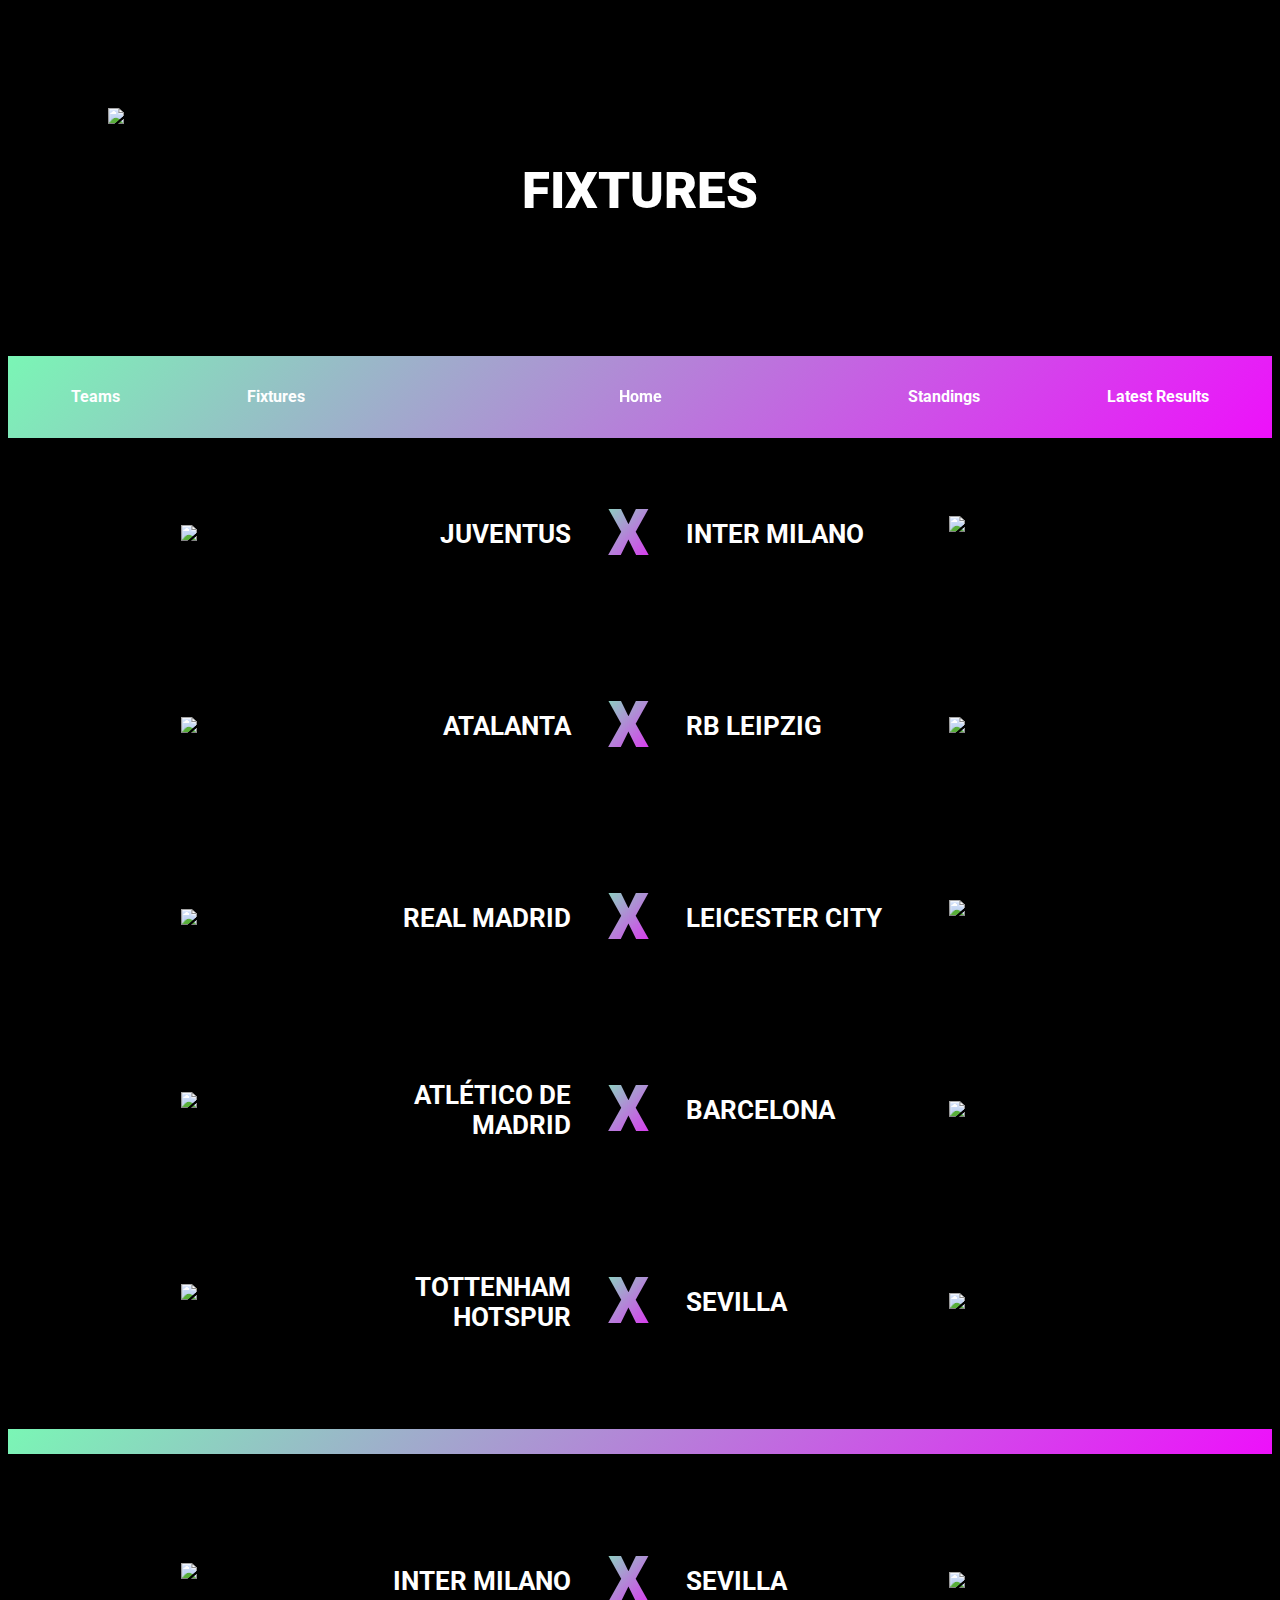
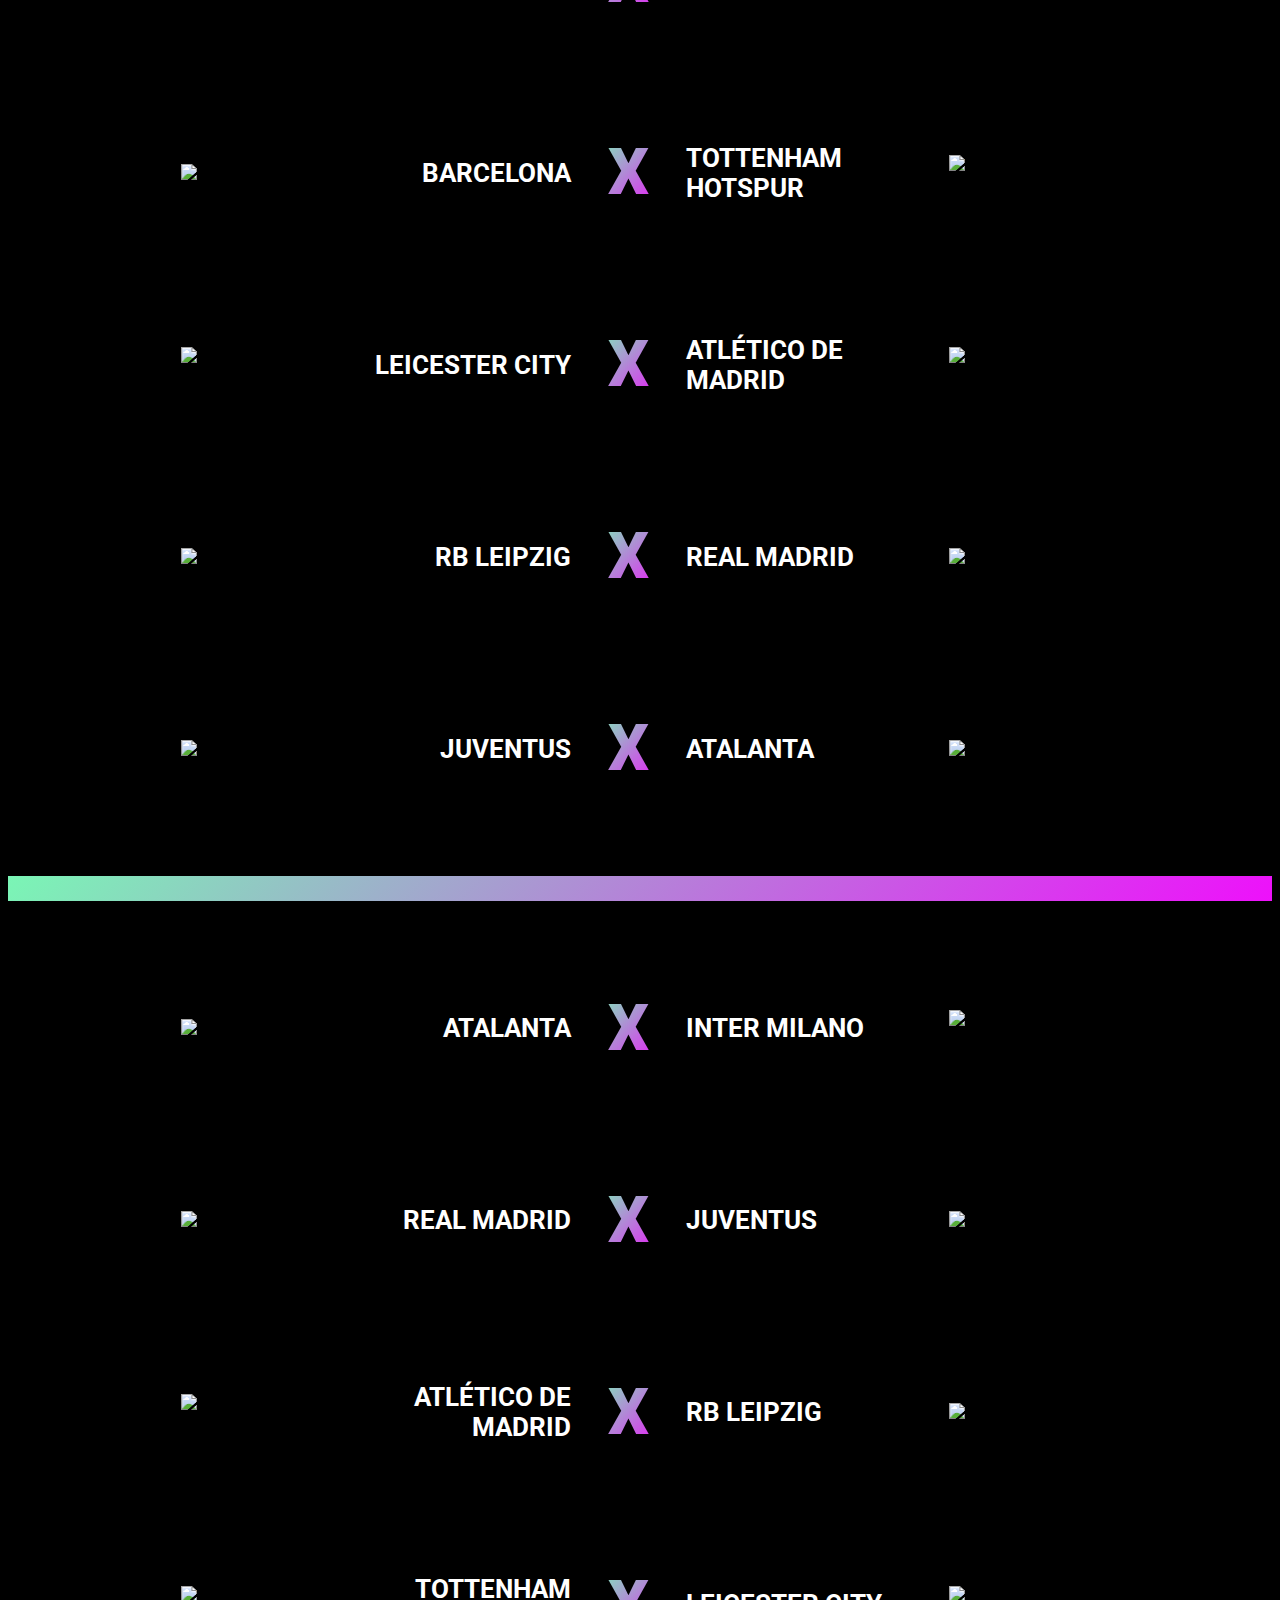
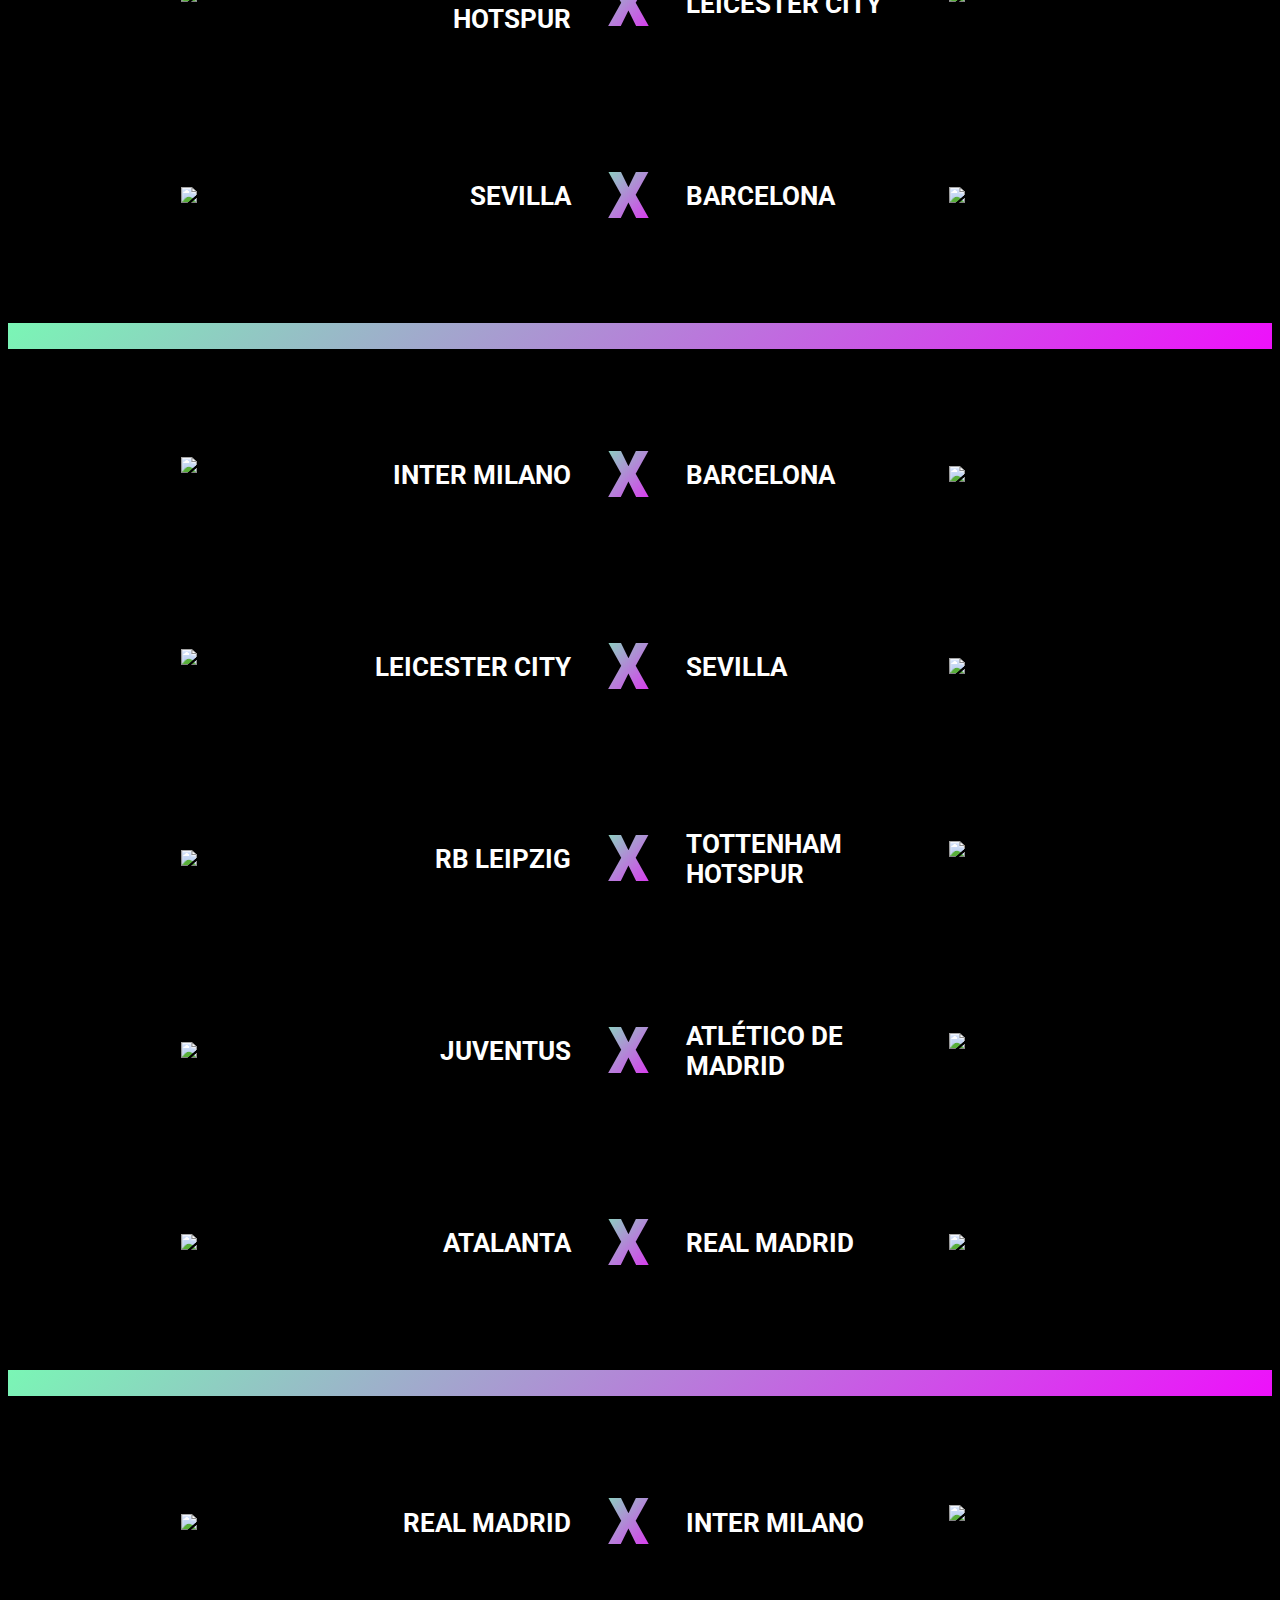
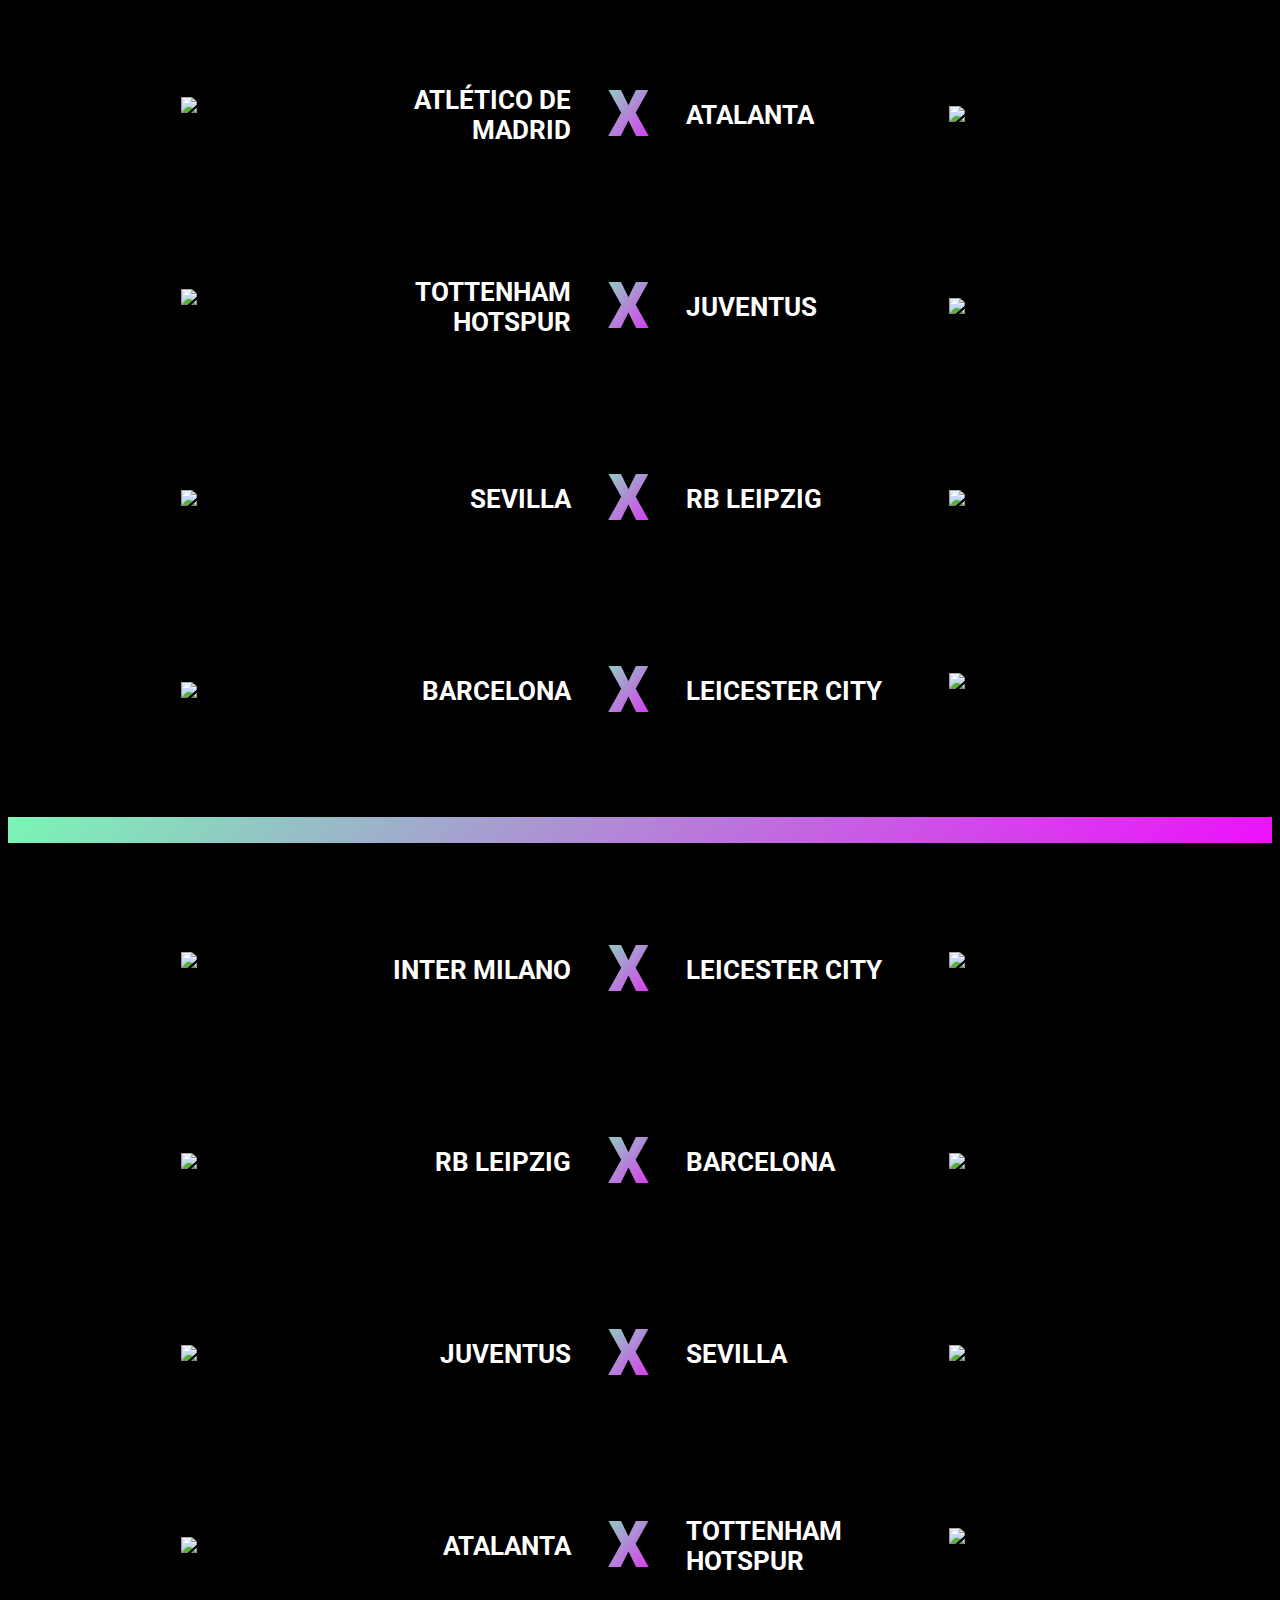
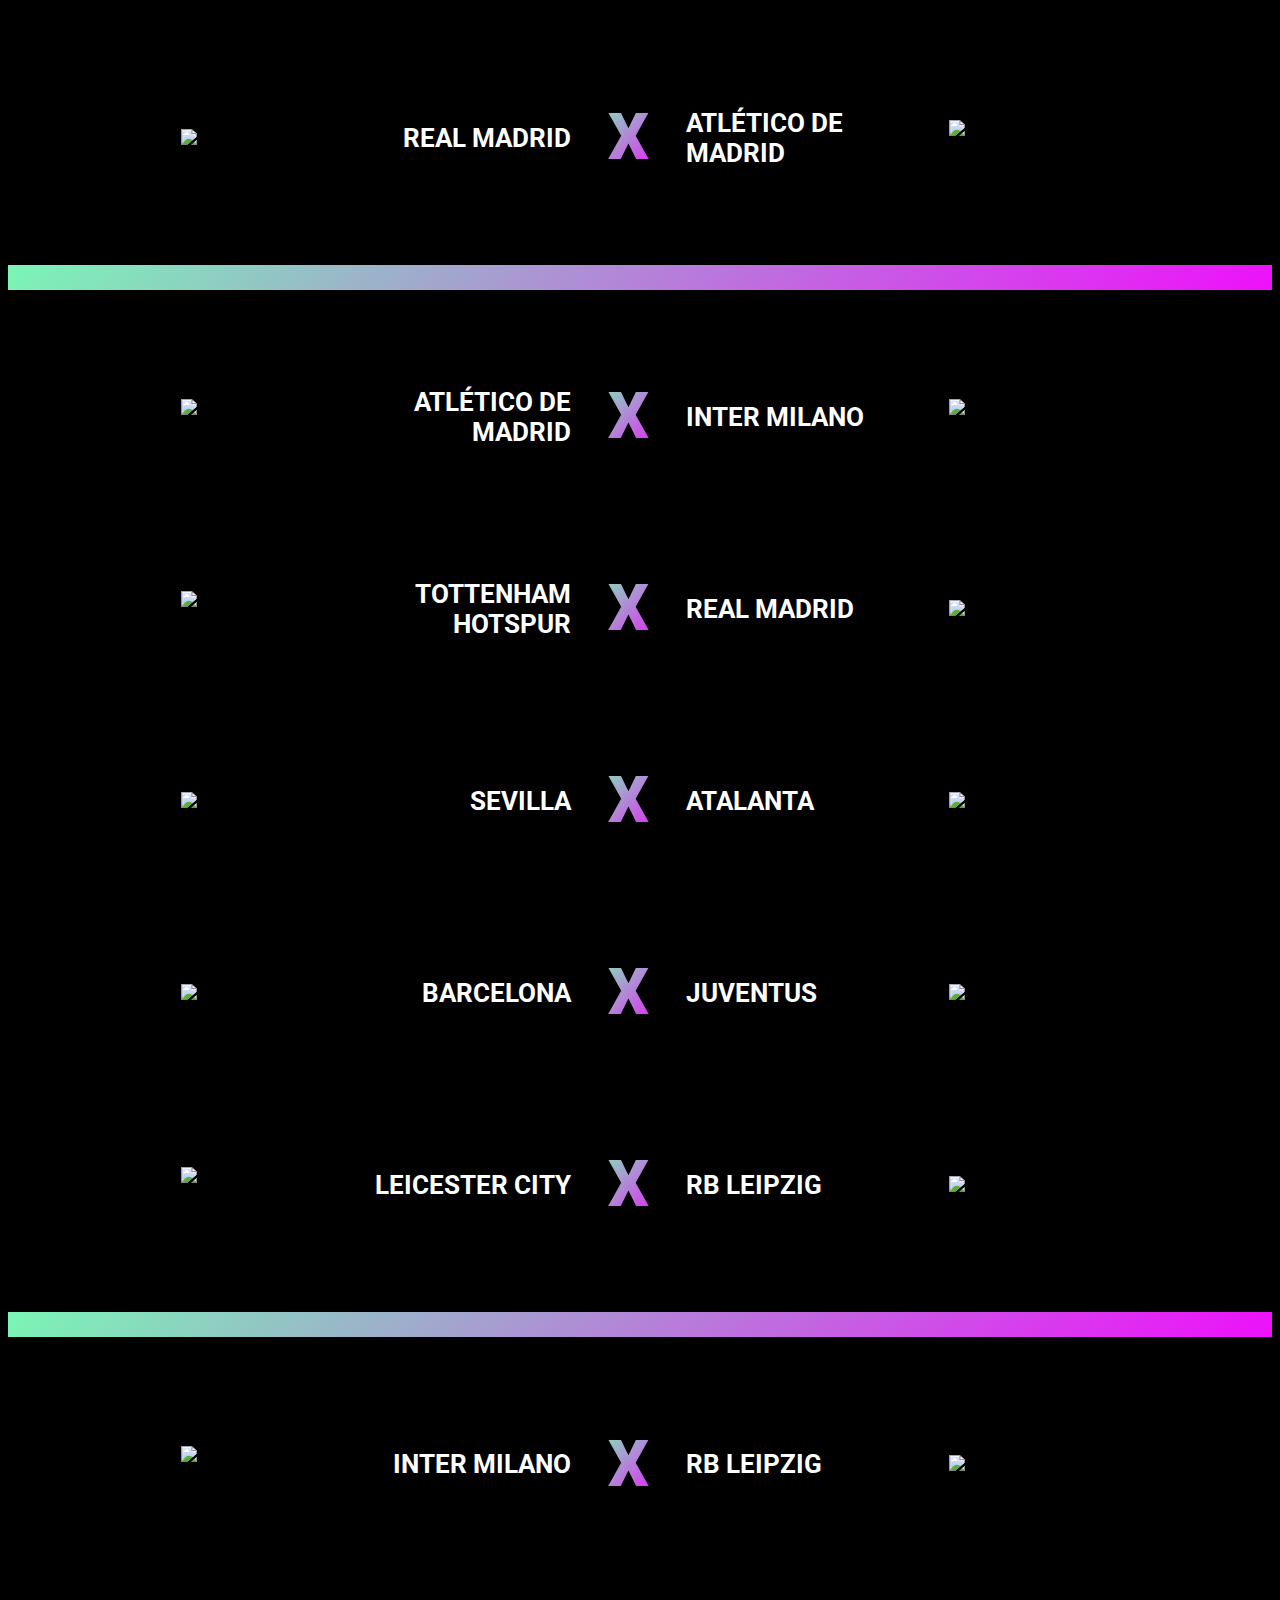
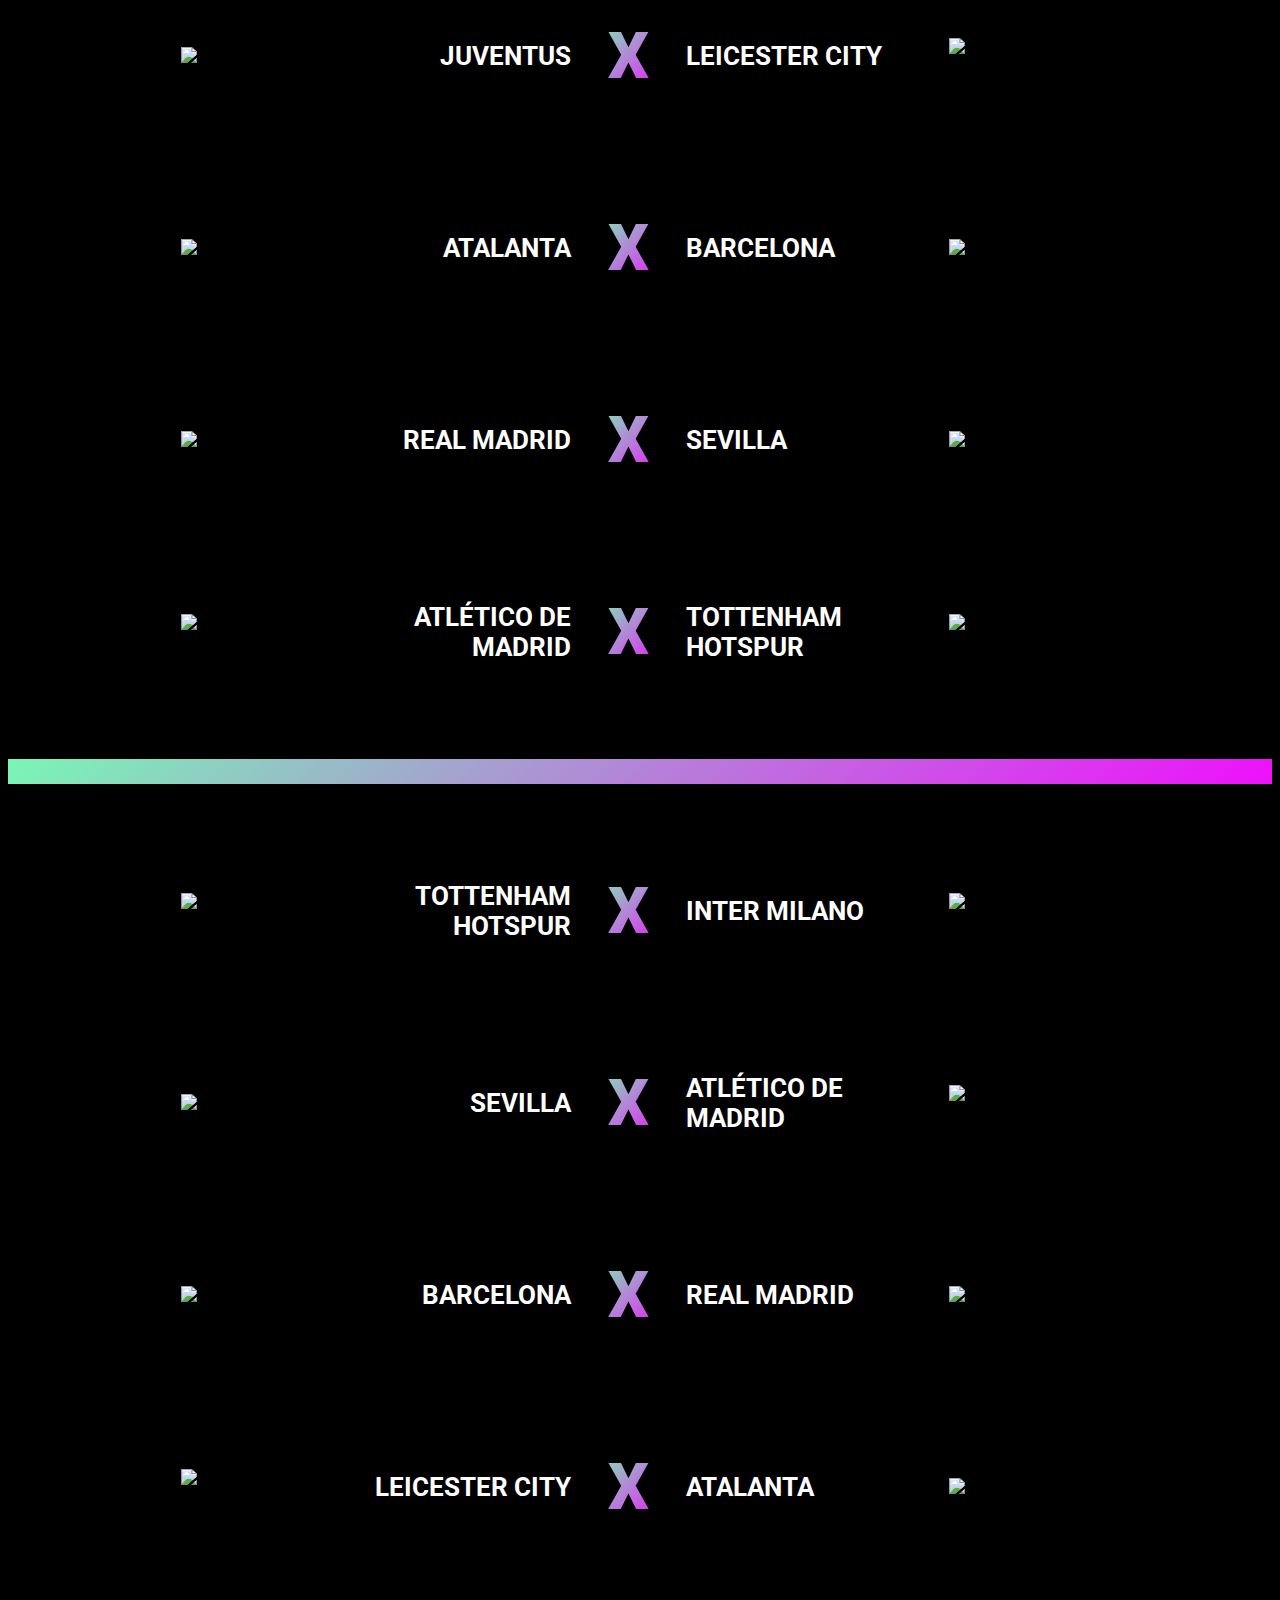
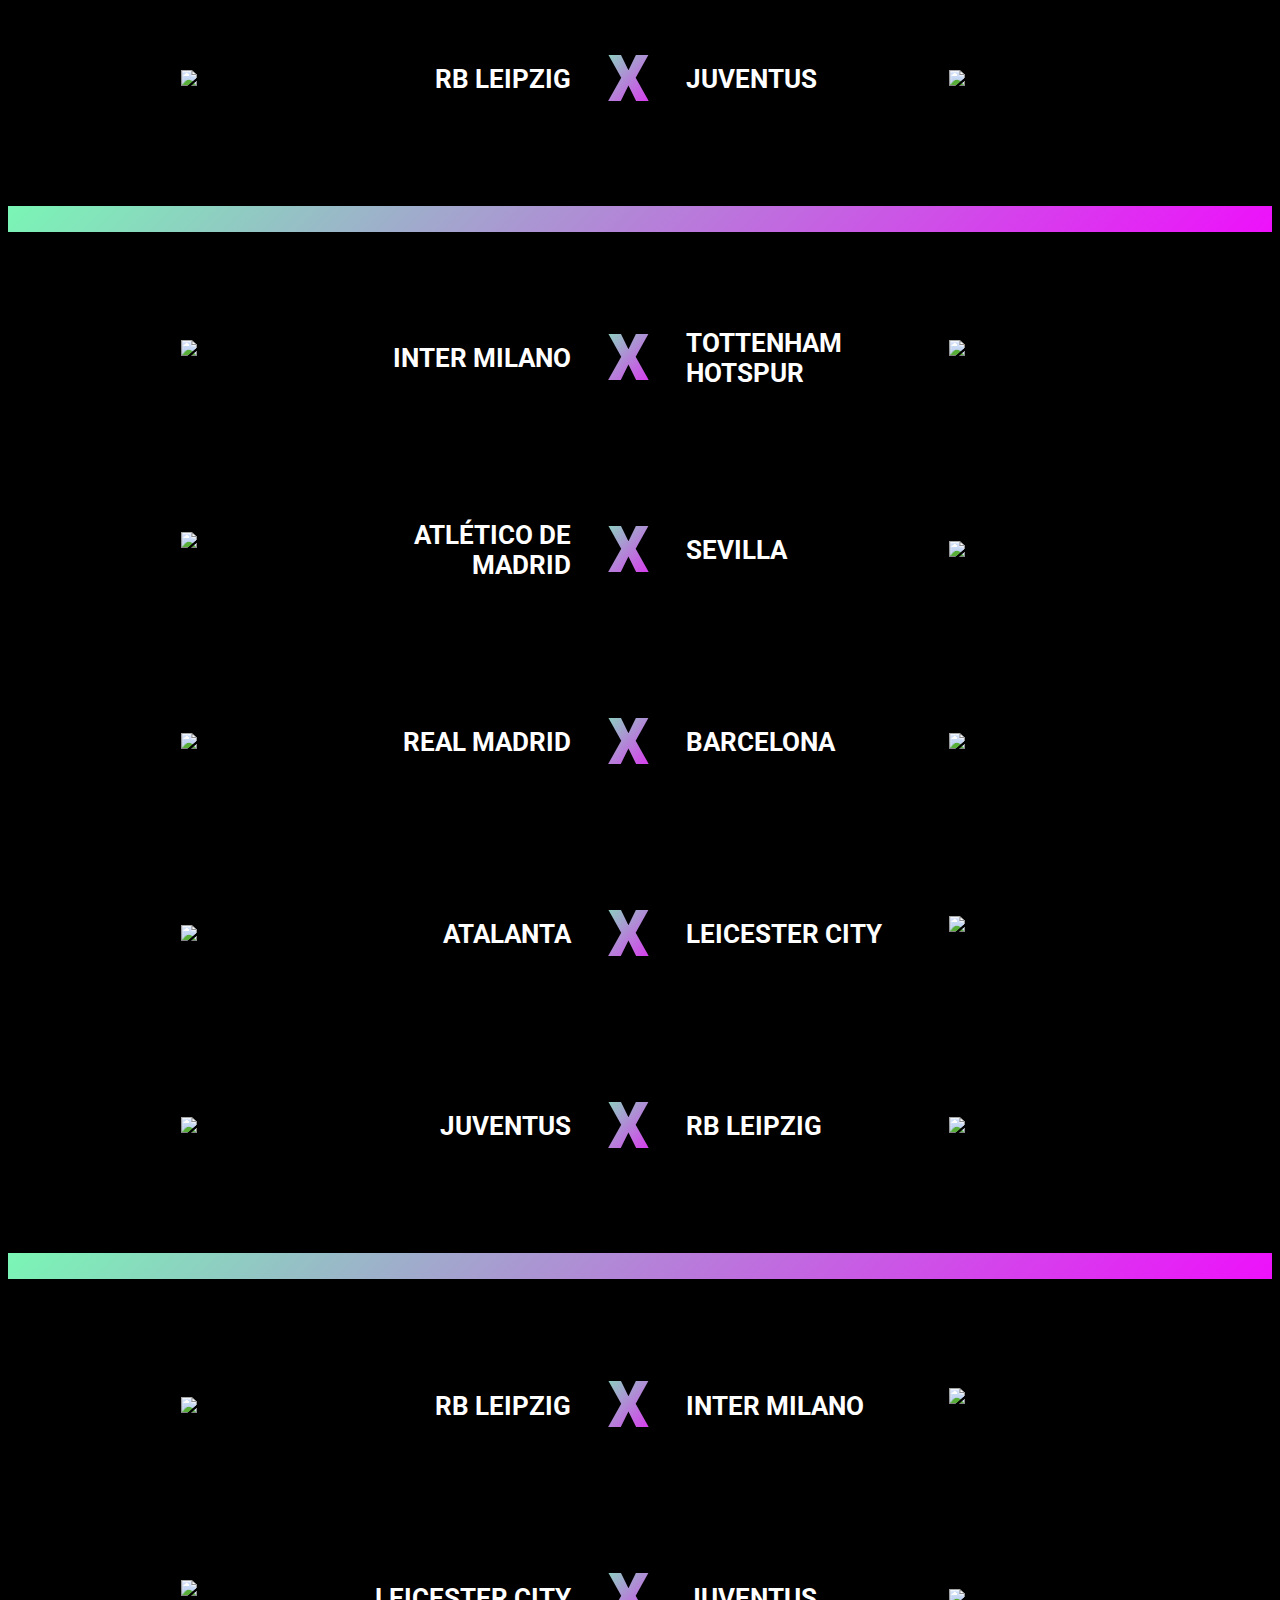
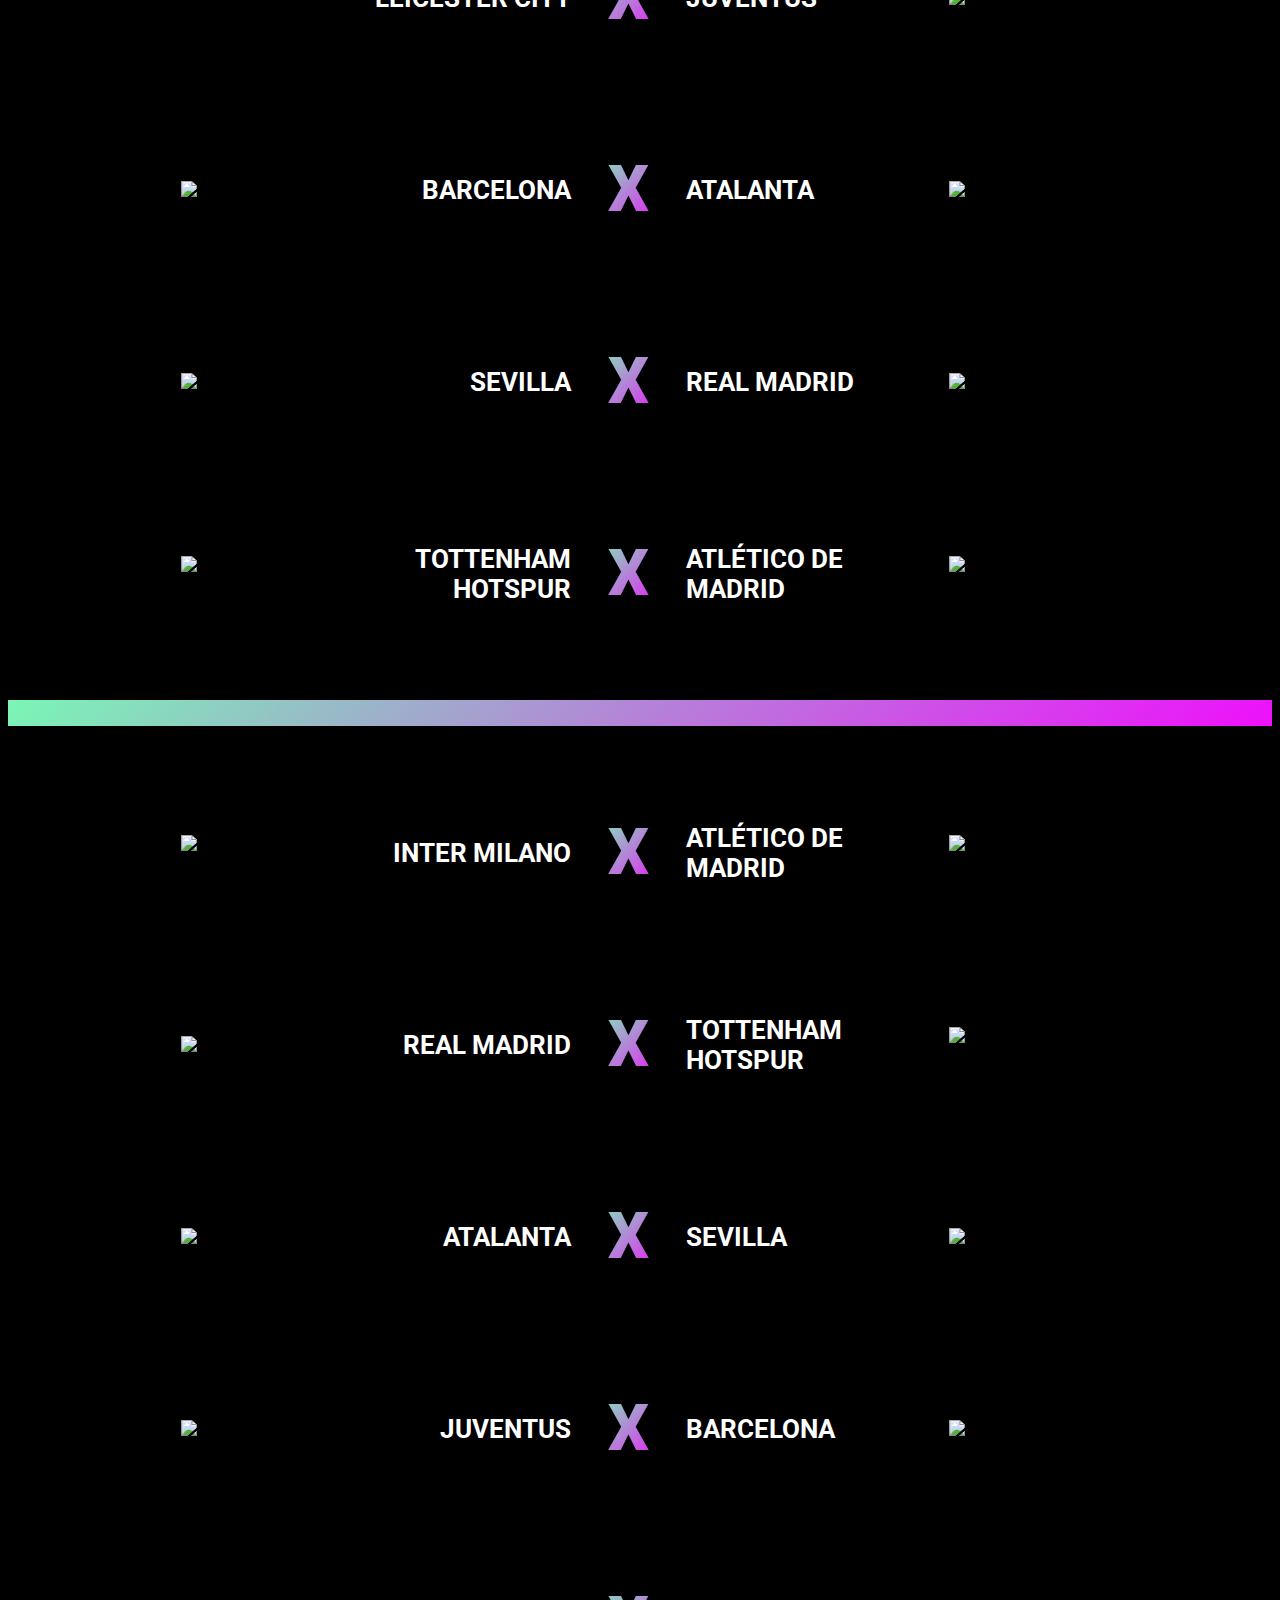
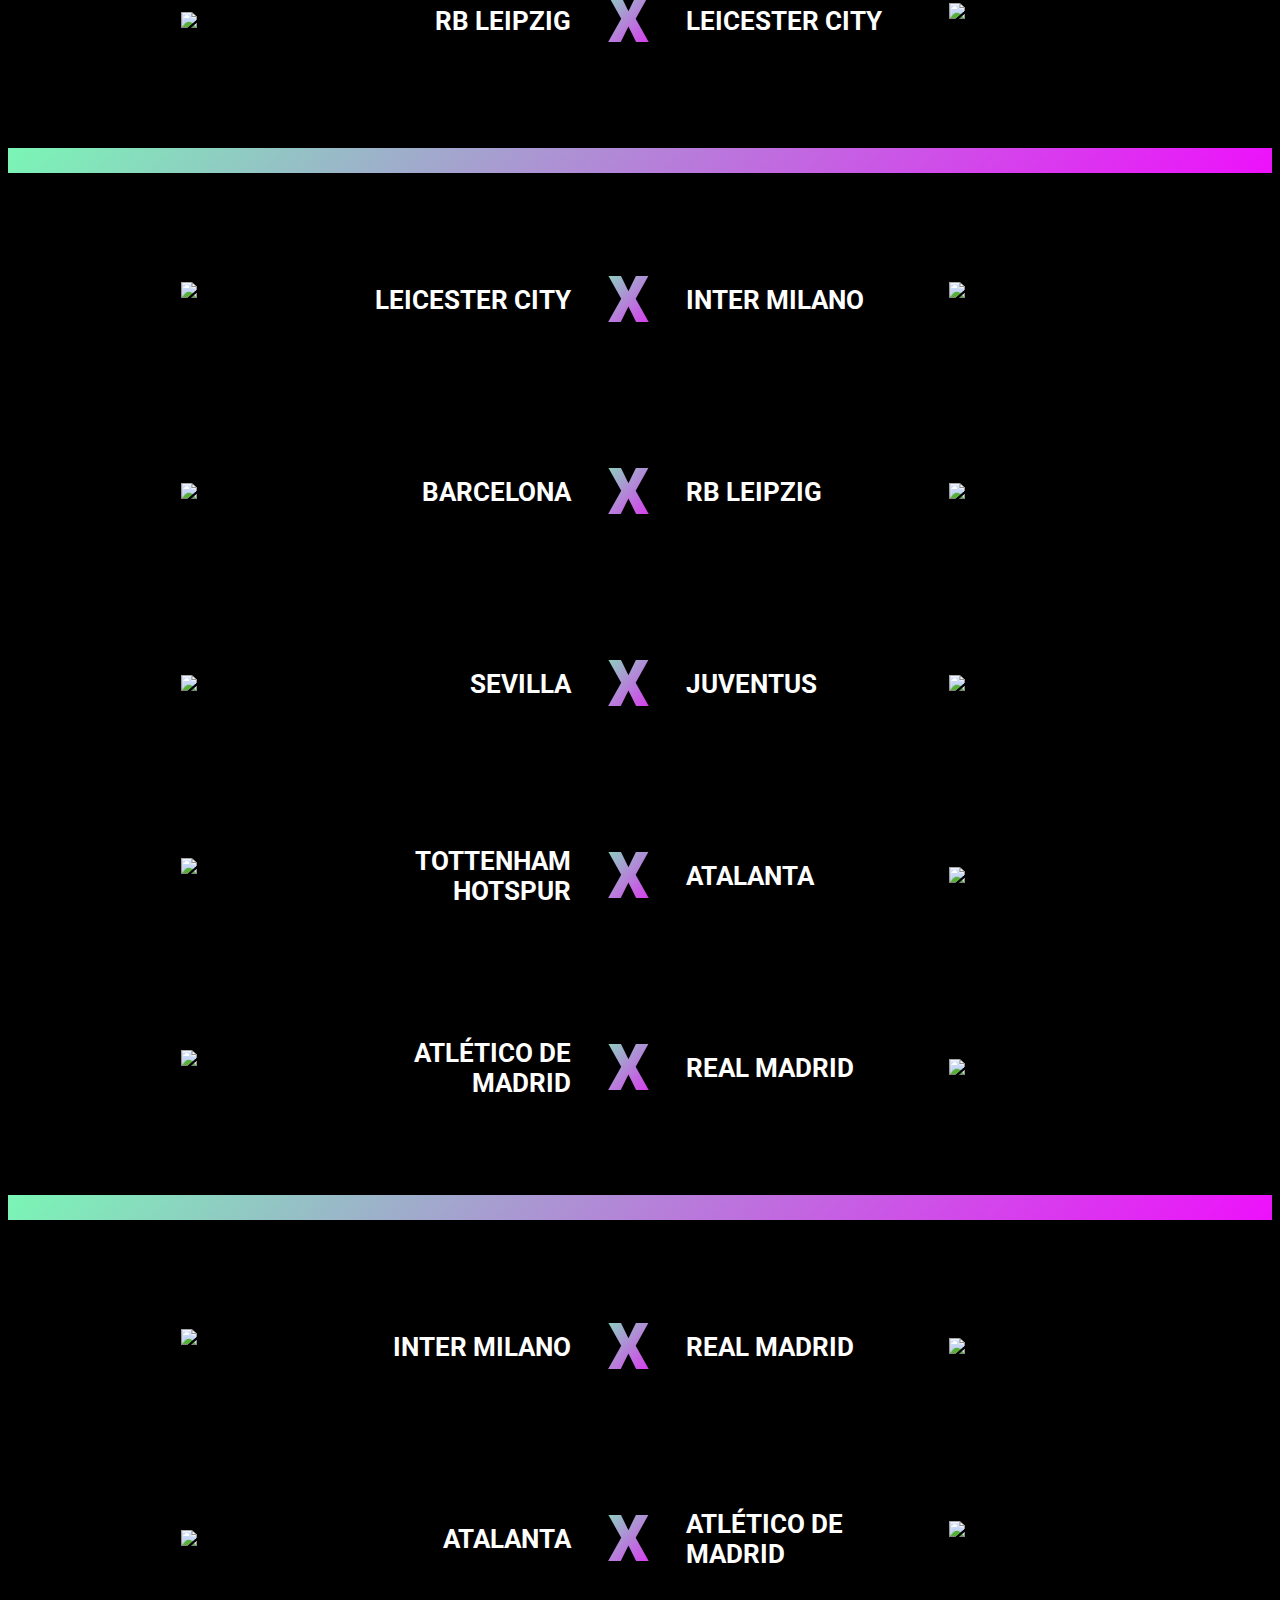
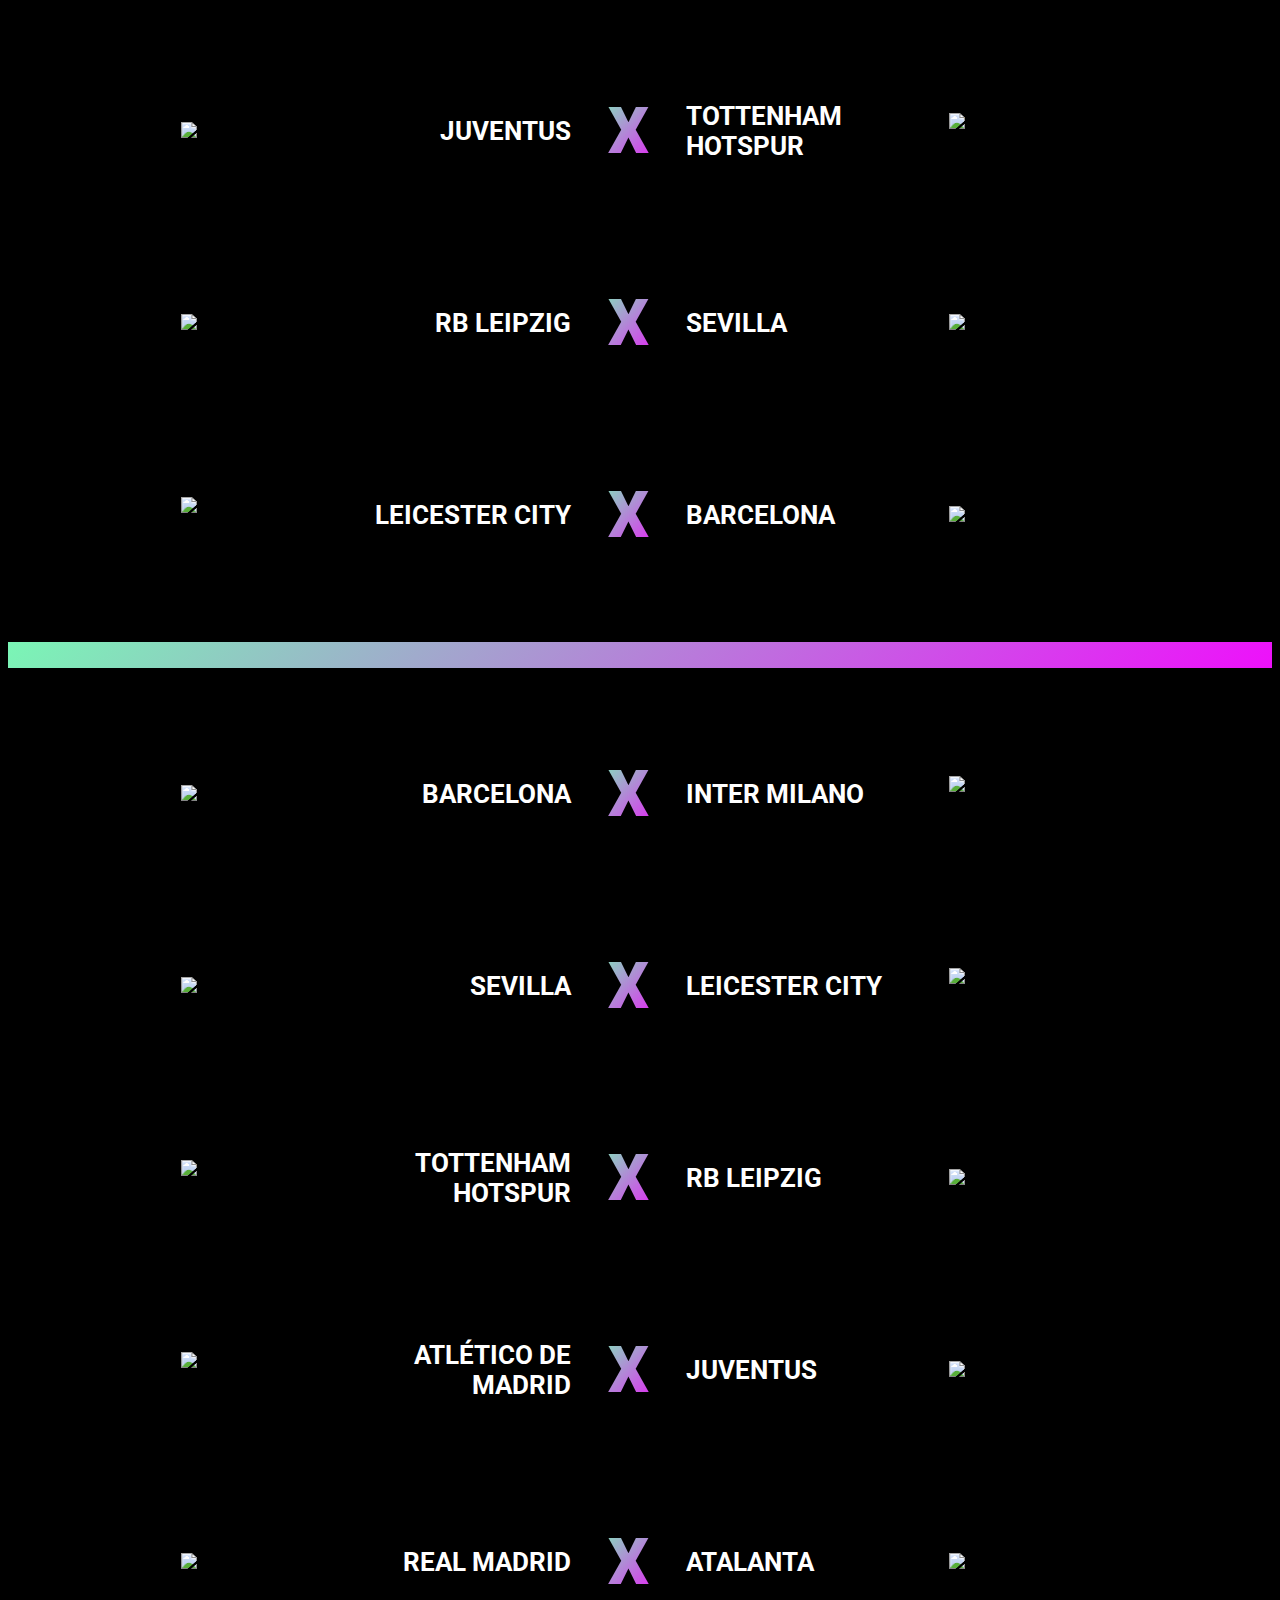
==== commit 1f28f542: "Optimized fixtures.html" ====
--- a/fixtures.html
+++ b/fixtures.html
@@ -4,2193 +4,44 @@
     <meta charset="UTF-8">
     <meta http-equiv="X-UA-Compatible" content="IE=edge">
     <meta name="viewport" content="width=device-width, initial-scale=1.0">
-    <title>KESL Fixtures</title>
+    
     <link rel="preconnect" href="https://fonts.gstatic.com">
     <link href="https://fonts.googleapis.com/css2?family=Roboto:wght@400;700;900&display=swap" rel="stylesheet">
     <link rel="stylesheet" href="style.css">
+    <link rel="shortcut icon" href="imgs/favicon.png" type="image/png">
+    <script src="loadFixtures.js"></script>
+
+    <title>KESL Fixtures</title>
 </head>
-<body>
-    <section id="home"></section>
-        <div class="header">
-            <img class="logo-rtm" src="imgs/logo-rtm-small.png" alt="ROAD TO MADRID">
-            <h1>FIXTURES</h1>
-
-        </div>
-    </section>
-
-    <div class="navbar">
+<body onload="loadFixtures();">
+    <header>
+        <img class="logo-rtm" src="imgs/logo-rtm-small.png" alt="ROAD TO MADRID">
+        <h1>FIXTURES</h1>
+    </header>
+    <nav>
         <a href="index.html#home" class="navcenter">Home</a>
         <a href="index.html#teams">Teams</a>
         <a href="index.html#fixtures">Fixtures</a>
         <a href="index.html#results" class="navright">Latest Results</a>
-        <a href="index.html#top-stats" class="navright">Top Stats</a>
+        <a href="index.html#standings" class="navright">Standings</a>
+    </nav>
+
+    <template id="fixture">
+    <div class="fixtures-columns" style="margin-right: 11vw; margin-left: 11vw;">
+        <img id="img-team-home" src="" alt="" class="team-icon" style="display: block; margin-top: auto; margin-bottom: auto; width: 10vw;">
+        <h2 id="name-team-home" style="text-align: right; font-size: 2vw; margin-top: auto; margin-bottom: auto; margin-right: 2vw;"></h2>
+        <h4>X</h4>
+        <h2 id="name-team-visit" style="text-align: left; font-size: 2vw; margin-top: auto; margin-bottom: auto; margin-left: 2vw;"></h2>
+        <img id="img-team-visit" src="" alt="" class="team-icon" style="display: block; margin-top: auto; margin-bottom: auto; width: 10vw;">
     </div>
+    </template>
 
-    
-    <br>
-    <br>
+    <template id="separator">
+        <br>
+        <div class="separator"></div>
+        <br>
+    </template>
 
-    <div style="display: block; margin-right: 11vw; margin-left: 11vw;">
-    <div class="fixtures-columns">
-        <img src="imgs/teams/juventus.png" alt="JUVENTUS" class="team-icon" style="display: block; margin-top: auto; margin-bottom: auto;">
-        <h2 style="text-align: right; font-size: 2vw; margin-top: auto; margin-bottom: auto; margin-right: 2vw;">
-            JUVENTUS
-        </h2>
-        <h4>X</h4>
-        <h2 style="text-align: left; font-size: 2vw; margin-top: auto; margin-bottom: auto; margin-left: 2vw;">
-            INTER MILANO
-        </h2>
-        <img src="imgs/teams/inter_milano.png" alt="INTER MILANO" class="team-icon" style="display: block; margin-top: auto; margin-bottom: auto;">
-    </div>
 
-    <div class="fixtures-columns">
-        <img src="imgs/teams/chelsea.png" alt="CHELSEA" class="team-icon" style="display: block; margin-top: auto; margin-bottom: auto;">
-        <h2 style="text-align: right; font-size: 2vw; margin-top: auto; margin-bottom: auto; margin-right: 2vw;">
-            CHELSEA
-        </h2>
-        <h4>X</h4>
-        <h2 style="text-align: left; font-size: 2vw; margin-top: auto; margin-bottom: auto; margin-left: 2vw;">
-            MANCHESTER CITY
-        </h2>
-        <img src="imgs/teams/machester_city.png" alt="MANCHESTER CITY" class="team-icon" style="display: block; margin-top: auto; margin-bottom: auto;">
-    </div>
-
-    <div class="fixtures-columns">
-        <img src="imgs/teams/atalanta.png" alt="ATALANTA" class="team-icon" style="display: block; margin-top: auto; margin-bottom: auto;">
-        <h2 style="text-align: right; font-size: 2vw; margin-top: auto; margin-bottom: auto; margin-right: 2vw;">
-            ATALANTA
-        </h2>
-        <h4>X</h4>
-        <h2 style="text-align: left; font-size: 2vw; margin-top: auto; margin-bottom: auto; margin-left: 2vw;">
-            RB LEIPZIG
-        </h2>
-        <img src="imgs/teams/rb_leipzig.png" alt="RB LEIPZIG" class="team-icon" style="display: block; margin-top: auto; margin-bottom: auto;">
-    </div>
-
-    <div class="fixtures-columns">
-        <img src="imgs/teams/bayern_munchen.png" alt="BAYERN MÜNCHEN" class="team-icon" style="display: block; margin-top: auto; margin-bottom: auto;">
-        <h2 style="text-align: right; font-size: 2vw; margin-top: auto; margin-bottom: auto; margin-right: 2vw;">
-            BAYERN MÜNCHEN
-        </h2>
-        <h4>X</h4>
-        <h2 style="text-align: left; font-size: 2vw; margin-top: auto; margin-bottom: auto; margin-left: 2vw;">
-            LIVERPOOL
-        </h2>
-        <img src="imgs/teams/liverpool.png" alt="LIVERPOOL" class="team-icon" style="display: block; margin-top: auto; margin-bottom: auto;">
-    </div>
-
-    <div class="fixtures-columns">
-        <img src="imgs/teams/real_madrid.png" alt="REAL MADRID" class="team-icon" style="display: block; margin-top: auto; margin-bottom: auto;">
-        <h2 style="text-align: right; font-size: 2vw; margin-top: auto; margin-bottom: auto; margin-right: 2vw;">
-            REAL MADRID
-        </h2>
-        <h4>X</h4>
-        <h2 style="text-align: left; font-size: 2vw; margin-top: auto; margin-bottom: auto; margin-left: 2vw;">
-            LEICESTER CITY
-        </h2>
-        <img src="imgs/teams/leicester_city.png" alt="LEICESTER CITY" class="team-icon" style="display: block; margin-top: auto; margin-bottom: auto;">
-    </div>
-
-    <div class="fixtures-columns">
-        <img src="imgs/teams/manchester_united.png" alt="MANCHESTER UNITED" class="team-icon" style="display: block; margin-top: auto; margin-bottom: auto;">
-        <h2 style="text-align: right; font-size: 2vw; margin-top: auto; margin-bottom: auto; margin-right: 2vw;">
-            MANCHESTER UNITED
-        </h2>
-        <h4>X</h4>
-        <h2 style="text-align: left; font-size: 2vw; margin-top: auto; margin-bottom: auto; margin-left: 2vw;">
-            MILAN
-        </h2>
-        <img src="imgs/teams/milan.png" alt="MILAN" class="team-icon" style="display: block; margin-top: auto; margin-bottom: auto;">
-    </div>
-
-    <div class="fixtures-columns">
-        <img src="imgs/teams/atletico_madrid.png" alt="ATLÉTICO DE MADRID" class="team-icon" style="display: block; margin-top: auto; margin-bottom: auto;">
-        <h2 style="text-align: right; font-size: 2vw; margin-top: auto; margin-bottom: auto; margin-right: 2vw;">
-            ATLÉTICO DE MADRID
-        </h2>
-        <h4>X</h4>
-        <h2 style="text-align: left; font-size: 2vw; margin-top: auto; margin-bottom: auto; margin-left: 2vw;">
-            BARCELONA
-        </h2>
-        <img src="imgs/teams/barcelona.png" alt="BARCELONA" class="team-icon" style="display: block; margin-top: auto; margin-bottom: auto;">
-    </div>
-
-    <div class="fixtures-columns">
-        <img src="imgs/teams/arsenal.png" alt="ARSENAL" class="team-icon" style="display: block; margin-top: auto; margin-bottom: auto;">
-        <h2 style="text-align: right; font-size: 2vw; margin-top: auto; margin-bottom: auto; margin-right: 2vw;">
-            ARSENAL
-        </h2>
-        <h4>X</h4>
-        <h2 style="text-align: left; font-size: 2vw; margin-top: auto; margin-bottom: auto; margin-left: 2vw;">
-            BORUSSIA DORTMUND
-        </h2>
-        <img src="imgs/teams/bvb.png" alt="BORUSSIA DORTMUND" class="team-icon" style="display: block; margin-top: auto; margin-bottom: auto;">
-    </div>
-
-    <div class="fixtures-columns">
-        <img src="imgs/teams/tottenham.png" alt="TOTTENHAM HOTSPUR" class="team-icon" style="display: block; margin-top: auto; margin-bottom: auto;">
-        <h2 style="text-align: right; font-size: 2vw; margin-top: auto; margin-bottom: auto; margin-right: 2vw;">
-            TOTTENHAM HOTSPUR
-        </h2>
-        <h4>X</h4>
-        <h2 style="text-align: left; font-size: 2vw; margin-top: auto; margin-bottom: auto; margin-left: 2vw;">
-            SEVILLA
-        </h2>
-        <img src="imgs/teams/sevilla.png" alt="SEVILLA" class="team-icon" style="display: block; margin-top: auto; margin-bottom: auto;">
-    </div>
-
-    <div class="fixtures-columns">
-        <img src="imgs/teams/lille.png" alt="LILLE" class="team-icon" style="display: block; margin-top: auto; margin-bottom: auto;">
-        <h2 style="text-align: right; font-size: 2vw; margin-top: auto; margin-bottom: auto; margin-right: 2vw;">
-            LILLE
-        </h2>
-        <h4>X</h4>
-        <h2 style="text-align: left; font-size: 2vw; margin-top: auto; margin-bottom: auto; margin-left: 2vw;">
-            PARIS SAINT-GERMAIN
-        </h2>
-        <img src="imgs/teams/psg.png" alt="PARIS SAINT-GERMAIN" class="team-icon" style="display: block; margin-top: auto; margin-bottom: auto;">
-    </div>
-<br><div class="separator"></div><br>
-    <div class="fixtures-columns">
-        <img src="imgs/teams/inter_milano.png" alt="INTER MILANO" class="team-icon" style="display: block; margin-top: auto; margin-bottom: auto;">
-        <h2 style="text-align: right; font-size: 2vw; margin-top: auto; margin-bottom: auto; margin-right: 2vw;">
-            INTER MILANO
-        </h2>
-        <h4>X</h4>
-        <h2 style="text-align: left; font-size: 2vw; margin-top: auto; margin-bottom: auto; margin-left: 2vw;">
-            SEVILLA
-        </h2>
-        <img src="imgs/teams/sevilla.png" alt="SEVILLA" class="team-icon" style="display: block; margin-top: auto; margin-bottom: auto;">
-    </div>
-
-    <div class="fixtures-columns">
-        <img src="imgs/teams/machester_city.png" alt="MANCHESTER CITY" class="team-icon" style="display: block; margin-top: auto; margin-bottom: auto;">
-        <h2 style="text-align: right; font-size: 2vw; margin-top: auto; margin-bottom: auto; margin-right: 2vw;">
-            MANCHESTER CITY
-        </h2>
-        <h4>X</h4>
-        <h2 style="text-align: left; font-size: 2vw; margin-top: auto; margin-bottom: auto; margin-left: 2vw;">
-            PARIS SAINT-GERMAIN
-        </h2>
-        <img src="imgs/teams/psg.png" alt="PARIS SAINT-GERMAIN" class="team-icon" style="display: block; margin-top: auto; margin-bottom: auto;">
-    </div>
-
-    <div class="fixtures-columns">
-        <img src="imgs/teams/barcelona.png" alt="BARCELONA" class="team-icon" style="display: block; margin-top: auto; margin-bottom: auto;">
-        <h2 style="text-align: right; font-size: 2vw; margin-top: auto; margin-bottom: auto; margin-right: 2vw;">
-            BARCELONA
-        </h2>
-        <h4>X</h4>
-        <h2 style="text-align: left; font-size: 2vw; margin-top: auto; margin-bottom: auto; margin-left: 2vw;">
-            TOTTENHAM HOTSPUR
-        </h2>
-        <img src="imgs/teams/tottenham.png" alt="TOTTENHAM HOTSPUR" class="team-icon" style="display: block; margin-top: auto; margin-bottom: auto;">
-    </div>
-
-    <div class="fixtures-columns">
-        <img src="imgs/teams/bvb.png" alt="BORUSSIA DORTMUND" class="team-icon" style="display: block; margin-top: auto; margin-bottom: auto;">
-        <h2 style="text-align: right; font-size: 2vw; margin-top: auto; margin-bottom: auto; margin-right: 2vw;">
-            BORUSSIA DORTMUND
-        </h2>
-        <h4>X</h4>
-        <h2 style="text-align: left; font-size: 2vw; margin-top: auto; margin-bottom: auto; margin-left: 2vw;">
-            LILLE
-        </h2>
-        <img src="imgs/teams/lille.png" alt="LILLE" class="team-icon" style="display: block; margin-top: auto; margin-bottom: auto;">
-    </div>
-
-    <div class="fixtures-columns">
-        <img src="imgs/teams/leicester_city.png" alt="LEICESTER CITY" class="team-icon" style="display: block; margin-top: auto; margin-bottom: auto;">
-        <h2 style="text-align: right; font-size: 2vw; margin-top: auto; margin-bottom: auto; margin-right: 2vw;">
-            LEICESTER CITY
-        </h2>
-        <h4>X</h4>
-        <h2 style="text-align: left; font-size: 2vw; margin-top: auto; margin-bottom: auto; margin-left: 2vw;">
-            ATLÉTICO DE MADRID
-        </h2>
-        <img src="imgs/teams/atletico_madrid.png" alt="ATLÉTICO DE MADRID" class="team-icon" style="display: block; margin-top: auto; margin-bottom: auto;">
-    </div>
-
-    <div class="fixtures-columns">
-        <img src="imgs/teams/milan.png" alt="MILAN" class="team-icon" style="display: block; margin-top: auto; margin-bottom: auto;">
-        <h2 style="text-align: right; font-size: 2vw; margin-top: auto; margin-bottom: auto; margin-right: 2vw;">
-            MILAN
-        </h2>
-        <h4>X</h4>
-        <h2 style="text-align: left; font-size: 2vw; margin-top: auto; margin-bottom: auto; margin-left: 2vw;">
-            ARSENAL
-        </h2>
-        <img src="imgs/teams/arsenal.png" alt="ARSENAL" class="team-icon" style="display: block; margin-top: auto; margin-bottom: auto;">
-    </div>
-
-    <div class="fixtures-columns">
-        <img src="imgs/teams/rb_leipzig.png" alt="RB LEIPZIG" class="team-icon" style="display: block; margin-top: auto; margin-bottom: auto;">
-        <h2 style="text-align: right; font-size: 2vw; margin-top: auto; margin-bottom: auto; margin-right: 2vw;">
-            RB LEIPZIG
-        </h2>
-        <h4>X</h4>
-        <h2 style="text-align: left; font-size: 2vw; margin-top: auto; margin-bottom: auto; margin-left: 2vw;">
-            REAL MADRID
-        </h2>
-        <img src="imgs/teams/real_madrid.png" alt="REAL MADRID" class="team-icon" style="display: block; margin-top: auto; margin-bottom: auto;">
-    </div>
-
-    <div class="fixtures-columns">
-        <img src="imgs/teams/liverpool.png" alt="LIVERPOOL" class="team-icon" style="display: block; margin-top: auto; margin-bottom: auto;">
-        <h2 style="text-align: right; font-size: 2vw; margin-top: auto; margin-bottom: auto; margin-right: 2vw;">
-            LIVERPOOL
-        </h2>
-        <h4>X</h4>
-        <h2 style="text-align: left; font-size: 2vw; margin-top: auto; margin-bottom: auto; margin-left: 2vw;">
-            MANCHESTER UNITED
-        </h2>
-        <img src="imgs/teams/manchester_united.png" alt="MANCHESTER UNITED" class="team-icon" style="display: block; margin-top: auto; margin-bottom: auto;">
-    </div>
-
-    <div class="fixtures-columns">
-        <img src="imgs/teams/juventus.png" alt="JUVENTUS" class="team-icon" style="display: block; margin-top: auto; margin-bottom: auto;">
-        <h2 style="text-align: right; font-size: 2vw; margin-top: auto; margin-bottom: auto; margin-right: 2vw;">
-            JUVENTUS
-        </h2>
-        <h4>X</h4>
-        <h2 style="text-align: left; font-size: 2vw; margin-top: auto; margin-bottom: auto; margin-left: 2vw;">
-            ATALANTA
-        </h2>
-        <img src="imgs/teams/atalanta.png" alt="ATALANTA" class="team-icon" style="display: block; margin-top: auto; margin-bottom: auto;">
-    </div>
-
-    <div class="fixtures-columns">
-        <img src="imgs/teams/chelsea.png" alt="CHELSEA" class="team-icon" style="display: block; margin-top: auto; margin-bottom: auto;">
-        <h2 style="text-align: right; font-size: 2vw; margin-top: auto; margin-bottom: auto; margin-right: 2vw;">
-            CHELSEA
-        </h2>
-        <h4>X</h4>
-        <h2 style="text-align: left; font-size: 2vw; margin-top: auto; margin-bottom: auto; margin-left: 2vw;">
-            BAYERN MÜNCHEN
-        </h2>
-        <img src="imgs/teams/bayern_munchen.png" alt="BAYERN MÜNCHEN" class="team-icon" style="display: block; margin-top: auto; margin-bottom: auto;">
-    </div>
-<br><div class="separator"></div><br>
-    <div class="fixtures-columns">
-        <img src="imgs/teams/atalanta.png" alt="ATALANTA" class="team-icon" style="display: block; margin-top: auto; margin-bottom: auto;">
-        <h2 style="text-align: right; font-size: 2vw; margin-top: auto; margin-bottom: auto; margin-right: 2vw;">
-            ATALANTA
-        </h2>
-        <h4>X</h4>
-        <h2 style="text-align: left; font-size: 2vw; margin-top: auto; margin-bottom: auto; margin-left: 2vw;">
-            INTER MILANO
-        </h2>
-        <img src="imgs/teams/inter_milano.png" alt="INTER MILANO" class="team-icon" style="display: block; margin-top: auto; margin-bottom: auto;">
-    </div>
-
-    <div class="fixtures-columns">
-        <img src="imgs/teams/bayern_munchen.png" alt="BAYERN MÜNCHEN" class="team-icon" style="display: block; margin-top: auto; margin-bottom: auto;">
-        <h2 style="text-align: right; font-size: 2vw; margin-top: auto; margin-bottom: auto; margin-right: 2vw;">
-            BAYERN MÜNCHEN
-        </h2>
-        <h4>X</h4>
-        <h2 style="text-align: left; font-size: 2vw; margin-top: auto; margin-bottom: auto; margin-left: 2vw;">
-            MANCHESTER CITY
-        </h2>
-        <img src="imgs/teams/machester_city.png" alt="MANCHESTER CITY" class="team-icon" style="display: block; margin-top: auto; margin-bottom: auto;">
-    </div>
-
-    <div class="fixtures-columns">
-        <img src="imgs/teams/real_madrid.png" alt="REAL MADRID" class="team-icon" style="display: block; margin-top: auto; margin-bottom: auto;">
-        <h2 style="text-align: right; font-size: 2vw; margin-top: auto; margin-bottom: auto; margin-right: 2vw;">
-            REAL MADRID
-        </h2>
-        <h4>X</h4>
-        <h2 style="text-align: left; font-size: 2vw; margin-top: auto; margin-bottom: auto; margin-left: 2vw;">
-            JUVENTUS
-        </h2>
-        <img src="imgs/teams/juventus.png" alt="JUVENTUS" class="team-icon" style="display: block; margin-top: auto; margin-bottom: auto;">
-    </div>
-
-    <div class="fixtures-columns">
-        <img src="imgs/teams/manchester_united.png" alt="MANCHESTER UNITED" class="team-icon" style="display: block; margin-top: auto; margin-bottom: auto;">
-        <h2 style="text-align: right; font-size: 2vw; margin-top: auto; margin-bottom: auto; margin-right: 2vw;">
-            MANCHESTER UNITED
-        </h2>
-        <h4>X</h4>
-        <h2 style="text-align: left; font-size: 2vw; margin-top: auto; margin-bottom: auto; margin-left: 2vw;">
-            CHELSEA
-        </h2>
-        <img src="imgs/teams/chelsea.png" alt="CHELSEA" class="team-icon" style="display: block; margin-top: auto; margin-bottom: auto;">
-    </div>
-
-    <div class="fixtures-columns">
-        <img src="imgs/teams/atletico_madrid.png" alt="ATLÉTICO DE MADRID" class="team-icon" style="display: block; margin-top: auto; margin-bottom: auto;">
-        <h2 style="text-align: right; font-size: 2vw; margin-top: auto; margin-bottom: auto; margin-right: 2vw;">
-            ATLÉTICO DE MADRID
-        </h2>
-        <h4>X</h4>
-        <h2 style="text-align: left; font-size: 2vw; margin-top: auto; margin-bottom: auto; margin-left: 2vw;">
-            RB LEIPZIG
-        </h2>
-        <img src="imgs/teams/rb_leipzig.png" alt="RB LEIPZIG" class="team-icon" style="display: block; margin-top: auto; margin-bottom: auto;">
-    </div>
-
-    <div class="fixtures-columns">
-        <img src="imgs/teams/arsenal.png" alt="ARSENAL" class="team-icon" style="display: block; margin-top: auto; margin-bottom: auto;">
-        <h2 style="text-align: right; font-size: 2vw; margin-top: auto; margin-bottom: auto; margin-right: 2vw;">
-            ARSENAL
-        </h2>
-        <h4>X</h4>
-        <h2 style="text-align: left; font-size: 2vw; margin-top: auto; margin-bottom: auto; margin-left: 2vw;">
-            LIVERPOOL
-        </h2>
-        <img src="imgs/teams/liverpool.png" alt="LIVERPOOL" class="team-icon" style="display: block; margin-top: auto; margin-bottom: auto;">
-    </div>
-
-    <div class="fixtures-columns">
-        <img src="imgs/teams/tottenham.png" alt="TOTTENHAM HOTSPUR" class="team-icon" style="display: block; margin-top: auto; margin-bottom: auto;">
-        <h2 style="text-align: right; font-size: 2vw; margin-top: auto; margin-bottom: auto; margin-right: 2vw;">
-            TOTTENHAM HOTSPUR
-        </h2>
-        <h4>X</h4>
-        <h2 style="text-align: left; font-size: 2vw; margin-top: auto; margin-bottom: auto; margin-left: 2vw;">
-            LEICESTER CITY
-        </h2>
-        <img src="imgs/teams/leicester_city.png" alt="LEICESTER CITY" class="team-icon" style="display: block; margin-top: auto; margin-bottom: auto;">
-    </div>
-
-    <div class="fixtures-columns">
-        <img src="imgs/teams/lille.png" alt="LILLE" class="team-icon" style="display: block; margin-top: auto; margin-bottom: auto;">
-        <h2 style="text-align: right; font-size: 2vw; margin-top: auto; margin-bottom: auto; margin-right: 2vw;">
-            LILLE
-        </h2>
-        <h4>X</h4>
-        <h2 style="text-align: left; font-size: 2vw; margin-top: auto; margin-bottom: auto; margin-left: 2vw;">
-            MILAN
-        </h2>
-        <img src="imgs/teams/milan.png" alt="MILAN" class="team-icon" style="display: block; margin-top: auto; margin-bottom: auto;">
-    </div>
-
-    <div class="fixtures-columns">
-        <img src="imgs/teams/sevilla.png" alt="SEVILLA" class="team-icon" style="display: block; margin-top: auto; margin-bottom: auto;">
-        <h2 style="text-align: right; font-size: 2vw; margin-top: auto; margin-bottom: auto; margin-right: 2vw;">
-            SEVILLA
-        </h2>
-        <h4>X</h4>
-        <h2 style="text-align: left; font-size: 2vw; margin-top: auto; margin-bottom: auto; margin-left: 2vw;">
-            BARCELONA
-        </h2>
-        <img src="imgs/teams/barcelona.png" alt="BARCELONA" class="team-icon" style="display: block; margin-top: auto; margin-bottom: auto;">
-    </div>
-
-    <div class="fixtures-columns">
-        <img src="imgs/teams/psg.png" alt="PARIS SAINT-GERMAIN" class="team-icon" style="display: block; margin-top: auto; margin-bottom: auto;">
-        <h2 style="text-align: right; font-size: 2vw; margin-top: auto; margin-bottom: auto; margin-right: 2vw;">
-            PARIS SAINT-GERMAIN
-        </h2>
-        <h4>X</h4>
-        <h2 style="text-align: left; font-size: 2vw; margin-top: auto; margin-bottom: auto; margin-left: 2vw;">
-            BORUSSIA DORTMUND
-        </h2>
-        <img src="imgs/teams/bvb.png" alt="BORUSSIA DORTMUND" class="team-icon" style="display: block; margin-top: auto; margin-bottom: auto;">
-    </div>
-<br><div class="separator"></div><br>
-    <div class="fixtures-columns">
-        <img src="imgs/teams/inter_milano.png" alt="INTER MILANO" class="team-icon" style="display: block; margin-top: auto; margin-bottom: auto;">
-        <h2 style="text-align: right; font-size: 2vw; margin-top: auto; margin-bottom: auto; margin-right: 2vw;">
-            INTER MILANO
-        </h2>
-        <h4>X</h4>
-        <h2 style="text-align: left; font-size: 2vw; margin-top: auto; margin-bottom: auto; margin-left: 2vw;">
-            BARCELONA
-        </h2>
-        <img src="imgs/teams/barcelona.png" alt="BARCELONA" class="team-icon" style="display: block; margin-top: auto; margin-bottom: auto;">
-    </div>
-
-    <div class="fixtures-columns">
-        <img src="imgs/teams/machester_city.png" alt="MANCHESTER CITY" class="team-icon" style="display: block; margin-top: auto; margin-bottom: auto;">
-        <h2 style="text-align: right; font-size: 2vw; margin-top: auto; margin-bottom: auto; margin-right: 2vw;">
-            MANCHESTER CITY
-        </h2>
-        <h4>X</h4>
-        <h2 style="text-align: left; font-size: 2vw; margin-top: auto; margin-bottom: auto; margin-left: 2vw;">
-            BORUSSIA DORTMUND
-        </h2>
-        <img src="imgs/teams/bvb.png" alt="BORUSSIA DORTMUND" class="team-icon" style="display: block; margin-top: auto; margin-bottom: auto;">
-    </div>
-
-    <div class="fixtures-columns">
-        <img src="imgs/teams/leicester_city.png" alt="LEICESTER CITY" class="team-icon" style="display: block; margin-top: auto; margin-bottom: auto;">
-        <h2 style="text-align: right; font-size: 2vw; margin-top: auto; margin-bottom: auto; margin-right: 2vw;">
-            LEICESTER CITY
-        </h2>
-        <h4>X</h4>
-        <h2 style="text-align: left; font-size: 2vw; margin-top: auto; margin-bottom: auto; margin-left: 2vw;">
-            SEVILLA
-        </h2>
-        <img src="imgs/teams/sevilla.png" alt="SEVILLA" class="team-icon" style="display: block; margin-top: auto; margin-bottom: auto;">
-    </div>
-
-    <div class="fixtures-columns">
-        <img src="imgs/teams/milan.png" alt="MILAN" class="team-icon" style="display: block; margin-top: auto; margin-bottom: auto;">
-        <h2 style="text-align: right; font-size: 2vw; margin-top: auto; margin-bottom: auto; margin-right: 2vw;">
-            MILAN
-        </h2>
-        <h4>X</h4>
-        <h2 style="text-align: left; font-size: 2vw; margin-top: auto; margin-bottom: auto; margin-left: 2vw;">
-            PARIS SAINT-GERMAIN
-        </h2>
-        <img src="imgs/teams/psg.png" alt="PARIS SAINT-GERMAIN" class="team-icon" style="display: block; margin-top: auto; margin-bottom: auto;">
-    </div>
-
-    <div class="fixtures-columns">
-        <img src="imgs/teams/rb_leipzig.png" alt="RB LEIPZIG" class="team-icon" style="display: block; margin-top: auto; margin-bottom: auto;">
-        <h2 style="text-align: right; font-size: 2vw; margin-top: auto; margin-bottom: auto; margin-right: 2vw;">
-            RB LEIPZIG
-        </h2>
-        <h4>X</h4>
-        <h2 style="text-align: left; font-size: 2vw; margin-top: auto; margin-bottom: auto; margin-left: 2vw;">
-            TOTTENHAM HOTSPUR
-        </h2>
-        <img src="imgs/teams/tottenham.png" alt="TOTTENHAM HOTSPUR" class="team-icon" style="display: block; margin-top: auto; margin-bottom: auto;">
-    </div>
-
-    <div class="fixtures-columns">
-        <img src="imgs/teams/liverpool.png" alt="LIVERPOOL" class="team-icon" style="display: block; margin-top: auto; margin-bottom: auto;">
-        <h2 style="text-align: right; font-size: 2vw; margin-top: auto; margin-bottom: auto; margin-right: 2vw;">
-            LIVERPOOL
-        </h2>
-        <h4>X</h4>
-        <h2 style="text-align: left; font-size: 2vw; margin-top: auto; margin-bottom: auto; margin-left: 2vw;">
-            LILLE
-        </h2>
-        <img src="imgs/teams/lille.png" alt="LILLE" class="team-icon" style="display: block; margin-top: auto; margin-bottom: auto;">
-    </div>
-
-    <div class="fixtures-columns">
-        <img src="imgs/teams/juventus.png" alt="JUVENTUS" class="team-icon" style="display: block; margin-top: auto; margin-bottom: auto;">
-        <h2 style="text-align: right; font-size: 2vw; margin-top: auto; margin-bottom: auto; margin-right: 2vw;">
-            JUVENTUS
-        </h2>
-        <h4>X</h4>
-        <h2 style="text-align: left; font-size: 2vw; margin-top: auto; margin-bottom: auto; margin-left: 2vw;">
-            ATLÉTICO DE MADRID
-        </h2>
-        <img src="imgs/teams/atletico_madrid.png" alt="ATLÉTICO DE MADRID" class="team-icon" style="display: block; margin-top: auto; margin-bottom: auto;">
-    </div>
-
-    <div class="fixtures-columns">
-        <img src="imgs/teams/chelsea.png" alt="CHELSEA" class="team-icon" style="display: block; margin-top: auto; margin-bottom: auto;">
-        <h2 style="text-align: right; font-size: 2vw; margin-top: auto; margin-bottom: auto; margin-right: 2vw;">
-            CHELSEA
-        </h2>
-        <h4>X</h4>
-        <h2 style="text-align: left; font-size: 2vw; margin-top: auto; margin-bottom: auto; margin-left: 2vw;">
-            ARSENAL
-        </h2>
-        <img src="imgs/teams/arsenal.png" alt="ARSENAL" class="team-icon" style="display: block; margin-top: auto; margin-bottom: auto;">
-    </div>
-
-    <div class="fixtures-columns">
-        <img src="imgs/teams/atalanta.png" alt="ATALANTA" class="team-icon" style="display: block; margin-top: auto; margin-bottom: auto;">
-        <h2 style="text-align: right; font-size: 2vw; margin-top: auto; margin-bottom: auto; margin-right: 2vw;">
-            ATALANTA
-        </h2>
-        <h4>X</h4>
-        <h2 style="text-align: left; font-size: 2vw; margin-top: auto; margin-bottom: auto; margin-left: 2vw;">
-            REAL MADRID
-        </h2>
-        <img src="imgs/teams/real_madrid.png" alt="REAL MADRID" class="team-icon" style="display: block; margin-top: auto; margin-bottom: auto;">
-    </div>
-
-    <div class="fixtures-columns">
-        <img src="imgs/teams/bayern_munchen.png" alt="BAYERN MÜNCHEN" class="team-icon" style="display: block; margin-top: auto; margin-bottom: auto;">
-        <h2 style="text-align: right; font-size: 2vw; margin-top: auto; margin-bottom: auto; margin-right: 2vw;">
-            BAYERN MÜNCHEN
-        </h2>
-        <h4>X</h4>
-        <h2 style="text-align: left; font-size: 2vw; margin-top: auto; margin-bottom: auto; margin-left: 2vw;">
-            MANCHESTER UNITED
-        </h2>
-        <img src="imgs/teams/manchester_united.png" alt="MANCHESTER UNITED" class="team-icon" style="display: block; margin-top: auto; margin-bottom: auto;">
-    </div>
-<br><div class="separator"></div><br>
-    <div class="fixtures-columns">
-        <img src="imgs/teams/real_madrid.png" alt="REAL MADRID" class="team-icon" style="display: block; margin-top: auto; margin-bottom: auto;">
-        <h2 style="text-align: right; font-size: 2vw; margin-top: auto; margin-bottom: auto; margin-right: 2vw;">
-            REAL MADRID
-        </h2>
-        <h4>X</h4>
-        <h2 style="text-align: left; font-size: 2vw; margin-top: auto; margin-bottom: auto; margin-left: 2vw;">
-            INTER MILANO
-        </h2>
-        <img src="imgs/teams/inter_milano.png" alt="INTER MILANO" class="team-icon" style="display: block; margin-top: auto; margin-bottom: auto;">
-    </div>
-
-    <div class="fixtures-columns">
-        <img src="imgs/teams/manchester_united.png" alt="MANCHESTER UNITED" class="team-icon" style="display: block; margin-top: auto; margin-bottom: auto;">
-        <h2 style="text-align: right; font-size: 2vw; margin-top: auto; margin-bottom: auto; margin-right: 2vw;">
-            MANCHESTER UNITED
-        </h2>
-        <h4>X</h4>
-        <h2 style="text-align: left; font-size: 2vw; margin-top: auto; margin-bottom: auto; margin-left: 2vw;">
-            MANCHESTER CITY
-        </h2>
-        <img src="imgs/teams/machester_city.png" alt="MANCHESTER CITY" class="team-icon" style="display: block; margin-top: auto; margin-bottom: auto;">
-    </div>
-
-    <div class="fixtures-columns">
-        <img src="imgs/teams/atletico_madrid.png" alt="ATLÉTICO DE MADRID" class="team-icon" style="display: block; margin-top: auto; margin-bottom: auto;">
-        <h2 style="text-align: right; font-size: 2vw; margin-top: auto; margin-bottom: auto; margin-right: 2vw;">
-            ATLÉTICO DE MADRID
-        </h2>
-        <h4>X</h4>
-        <h2 style="text-align: left; font-size: 2vw; margin-top: auto; margin-bottom: auto; margin-left: 2vw;">
-            ATALANTA
-        </h2>
-        <img src="imgs/teams/atalanta.png" alt="ATALANTA" class="team-icon" style="display: block; margin-top: auto; margin-bottom: auto;">
-    </div>
-
-    <div class="fixtures-columns">
-        <img src="imgs/teams/arsenal.png" alt="ARSENAL" class="team-icon" style="display: block; margin-top: auto; margin-bottom: auto;">
-        <h2 style="text-align: right; font-size: 2vw; margin-top: auto; margin-bottom: auto; margin-right: 2vw;">
-            ARSENAL
-        </h2>
-        <h4>X</h4>
-        <h2 style="text-align: left; font-size: 2vw; margin-top: auto; margin-bottom: auto; margin-left: 2vw;">
-            BAYERN MÜNCHEN
-        </h2>
-        <img src="imgs/teams/bayern_munchen.png" alt="BAYERN MÜNCHEN" class="team-icon" style="display: block; margin-top: auto; margin-bottom: auto;">
-    </div>
-
-    <div class="fixtures-columns">
-        <img src="imgs/teams/tottenham.png" alt="TOTTENHAM HOTSPUR" class="team-icon" style="display: block; margin-top: auto; margin-bottom: auto;">
-        <h2 style="text-align: right; font-size: 2vw; margin-top: auto; margin-bottom: auto; margin-right: 2vw;">
-            TOTTENHAM HOTSPUR
-        </h2>
-        <h4>X</h4>
-        <h2 style="text-align: left; font-size: 2vw; margin-top: auto; margin-bottom: auto; margin-left: 2vw;">
-            JUVENTUS
-        </h2>
-        <img src="imgs/teams/juventus.png" alt="JUVENTUS" class="team-icon" style="display: block; margin-top: auto; margin-bottom: auto;">
-    </div>
-
-    <div class="fixtures-columns">
-        <img src="imgs/teams/lille.png" alt="LILLE" class="team-icon" style="display: block; margin-top: auto; margin-bottom: auto;">
-        <h2 style="text-align: right; font-size: 2vw; margin-top: auto; margin-bottom: auto; margin-right: 2vw;">
-            LILLE
-        </h2>
-        <h4>X</h4>
-        <h2 style="text-align: left; font-size: 2vw; margin-top: auto; margin-bottom: auto; margin-left: 2vw;">
-            CHELSEA
-        </h2>
-        <img src="imgs/teams/chelsea.png" alt="CHELSEA" class="team-icon" style="display: block; margin-top: auto; margin-bottom: auto;">
-    </div>
-
-    <div class="fixtures-columns">
-        <img src="imgs/teams/sevilla.png" alt="SEVILLA" class="team-icon" style="display: block; margin-top: auto; margin-bottom: auto;">
-        <h2 style="text-align: right; font-size: 2vw; margin-top: auto; margin-bottom: auto; margin-right: 2vw;">
-            SEVILLA
-        </h2>
-        <h4>X</h4>
-        <h2 style="text-align: left; font-size: 2vw; margin-top: auto; margin-bottom: auto; margin-left: 2vw;">
-            RB LEIPZIG
-        </h2>
-        <img src="imgs/teams/rb_leipzig.png" alt="RB LEIPZIG" class="team-icon" style="display: block; margin-top: auto; margin-bottom: auto;">
-    </div>
-
-    <div class="fixtures-columns">
-        <img src="imgs/teams/psg.png" alt="PARIS SAINT-GERMAIN" class="team-icon" style="display: block; margin-top: auto; margin-bottom: auto;">
-        <h2 style="text-align: right; font-size: 2vw; margin-top: auto; margin-bottom: auto; margin-right: 2vw;">
-            PARIS SAINT-GERMAIN
-        </h2>
-        <h4>X</h4>
-        <h2 style="text-align: left; font-size: 2vw; margin-top: auto; margin-bottom: auto; margin-left: 2vw;">
-            LIVERPOOL
-        </h2>
-        <img src="imgs/teams/liverpool.png" alt="LIVERPOOL" class="team-icon" style="display: block; margin-top: auto; margin-bottom: auto;">
-    </div>
-
-    <div class="fixtures-columns">
-        <img src="imgs/teams/barcelona.png" alt="BARCELONA" class="team-icon" style="display: block; margin-top: auto; margin-bottom: auto;">
-        <h2 style="text-align: right; font-size: 2vw; margin-top: auto; margin-bottom: auto; margin-right: 2vw;">
-            BARCELONA
-        </h2>
-        <h4>X</h4>
-        <h2 style="text-align: left; font-size: 2vw; margin-top: auto; margin-bottom: auto; margin-left: 2vw;">
-            LEICESTER CITY
-        </h2>
-        <img src="imgs/teams/leicester_city.png" alt="LEICESTER CITY" class="team-icon" style="display: block; margin-top: auto; margin-bottom: auto;">
-    </div>
-
-    <div class="fixtures-columns">
-        <img src="imgs/teams/bvb.png" alt="BORUSSIA DORTMUND" class="team-icon" style="display: block; margin-top: auto; margin-bottom: auto;">
-        <h2 style="text-align: right; font-size: 2vw; margin-top: auto; margin-bottom: auto; margin-right: 2vw;">
-            BORUSSIA DORTMUND
-        </h2>
-        <h4>X</h4>
-        <h2 style="text-align: left; font-size: 2vw; margin-top: auto; margin-bottom: auto; margin-left: 2vw;">
-            MILAN
-        </h2>
-        <img src="imgs/teams/milan.png" alt="MILAN" class="team-icon" style="display: block; margin-top: auto; margin-bottom: auto;">
-    </div>
-<br><div class="separator"></div><br>
-    <div class="fixtures-columns">
-        <img src="imgs/teams/inter_milano.png" alt="INTER MILANO" class="team-icon" style="display: block; margin-top: auto; margin-bottom: auto;">
-        <h2 style="text-align: right; font-size: 2vw; margin-top: auto; margin-bottom: auto; margin-right: 2vw;">
-            INTER MILANO
-        </h2>
-        <h4>X</h4>
-        <h2 style="text-align: left; font-size: 2vw; margin-top: auto; margin-bottom: auto; margin-left: 2vw;">
-            LEICESTER CITY
-        </h2>
-        <img src="imgs/teams/leicester_city.png" alt="LEICESTER CITY" class="team-icon" style="display: block; margin-top: auto; margin-bottom: auto;">
-    </div>
-
-    <div class="fixtures-columns">
-        <img src="imgs/teams/machester_city.png" alt="MANCHESTER CITY" class="team-icon" style="display: block; margin-top: auto; margin-bottom: auto;">
-        <h2 style="text-align: right; font-size: 2vw; margin-top: auto; margin-bottom: auto; margin-right: 2vw;">
-            MANCHESTER CITY
-        </h2>
-        <h4>X</h4>
-        <h2 style="text-align: left; font-size: 2vw; margin-top: auto; margin-bottom: auto; margin-left: 2vw;">
-            MILAN
-        </h2>
-        <img src="imgs/teams/milan.png" alt="MILAN" class="team-icon" style="display: block; margin-top: auto; margin-bottom: auto;">
-    </div>
-
-    <div class="fixtures-columns">
-        <img src="imgs/teams/rb_leipzig.png" alt="RB LEIPZIG" class="team-icon" style="display: block; margin-top: auto; margin-bottom: auto;">
-        <h2 style="text-align: right; font-size: 2vw; margin-top: auto; margin-bottom: auto; margin-right: 2vw;">
-            RB LEIPZIG
-        </h2>
-        <h4>X</h4>
-        <h2 style="text-align: left; font-size: 2vw; margin-top: auto; margin-bottom: auto; margin-left: 2vw;">
-            BARCELONA
-        </h2>
-        <img src="imgs/teams/barcelona.png" alt="BARCELONA" class="team-icon" style="display: block; margin-top: auto; margin-bottom: auto;">
-    </div>
-
-    <div class="fixtures-columns">
-        <img src="imgs/teams/liverpool.png" alt="LIVERPOOL" class="team-icon" style="display: block; margin-top: auto; margin-bottom: auto;">
-        <h2 style="text-align: right; font-size: 2vw; margin-top: auto; margin-bottom: auto; margin-right: 2vw;">
-            LIVERPOOL
-        </h2>
-        <h4>X</h4>
-        <h2 style="text-align: left; font-size: 2vw; margin-top: auto; margin-bottom: auto; margin-left: 2vw;">
-            BORUSSIA DORTMUND
-        </h2>
-        <img src="imgs/teams/bvb.png" alt="BORUSSIA DORTMUND" class="team-icon" style="display: block; margin-top: auto; margin-bottom: auto;">
-    </div>
-
-    <div class="fixtures-columns">
-        <img src="imgs/teams/juventus.png" alt="JUVENTUS" class="team-icon" style="display: block; margin-top: auto; margin-bottom: auto;">
-        <h2 style="text-align: right; font-size: 2vw; margin-top: auto; margin-bottom: auto; margin-right: 2vw;">
-            JUVENTUS
-        </h2>
-        <h4>X</h4>
-        <h2 style="text-align: left; font-size: 2vw; margin-top: auto; margin-bottom: auto; margin-left: 2vw;">
-            SEVILLA
-        </h2>
-        <img src="imgs/teams/sevilla.png" alt="SEVILLA" class="team-icon" style="display: block; margin-top: auto; margin-bottom: auto;">
-    </div>
-
-    <div class="fixtures-columns">
-        <img src="imgs/teams/chelsea.png" alt="CHELSEA" class="team-icon" style="display: block; margin-top: auto; margin-bottom: auto;">
-        <h2 style="text-align: right; font-size: 2vw; margin-top: auto; margin-bottom: auto; margin-right: 2vw;">
-            CHELSEA
-        </h2>
-        <h4>X</h4>
-        <h2 style="text-align: left; font-size: 2vw; margin-top: auto; margin-bottom: auto; margin-left: 2vw;">
-            PARIS SAINT-GERMAIN
-        </h2>
-        <img src="imgs/teams/psg.png" alt="PARIS SAINT-GERMAIN" class="team-icon" style="display: block; margin-top: auto; margin-bottom: auto;">
-    </div>
-
-    <div class="fixtures-columns">
-        <img src="imgs/teams/atalanta.png" alt="ATALANTA" class="team-icon" style="display: block; margin-top: auto; margin-bottom: auto;">
-        <h2 style="text-align: right; font-size: 2vw; margin-top: auto; margin-bottom: auto; margin-right: 2vw;">
-            ATALANTA
-        </h2>
-        <h4>X</h4>
-        <h2 style="text-align: left; font-size: 2vw; margin-top: auto; margin-bottom: auto; margin-left: 2vw;">
-            TOTTENHAM HOTSPUR
-        </h2>
-        <img src="imgs/teams/tottenham.png" alt="TOTTENHAM HOTSPUR" class="team-icon" style="display: block; margin-top: auto; margin-bottom: auto;">
-    </div>
-
-    <div class="fixtures-columns">
-        <img src="imgs/teams/bayern_munchen.png" alt="BAYERN MÜNCHEN" class="team-icon" style="display: block; margin-top: auto; margin-bottom: auto;">
-        <h2 style="text-align: right; font-size: 2vw; margin-top: auto; margin-bottom: auto; margin-right: 2vw;">
-            BAYERN MÜNCHEN
-        </h2>
-        <h4>X</h4>
-        <h2 style="text-align: left; font-size: 2vw; margin-top: auto; margin-bottom: auto; margin-left: 2vw;">
-            LILLE
-        </h2>
-        <img src="imgs/teams/lille.png" alt="LILLE" class="team-icon" style="display: block; margin-top: auto; margin-bottom: auto;">
-    </div>
-
-    <div class="fixtures-columns">
-        <img src="imgs/teams/real_madrid.png" alt="REAL MADRID" class="team-icon" style="display: block; margin-top: auto; margin-bottom: auto;">
-        <h2 style="text-align: right; font-size: 2vw; margin-top: auto; margin-bottom: auto; margin-right: 2vw;">
-            REAL MADRID
-        </h2>
-        <h4>X</h4>
-        <h2 style="text-align: left; font-size: 2vw; margin-top: auto; margin-bottom: auto; margin-left: 2vw;">
-            ATLÉTICO DE MADRID
-        </h2>
-        <img src="imgs/teams/atletico_madrid.png" alt="ATLÉTICO DE MADRID" class="team-icon" style="display: block; margin-top: auto; margin-bottom: auto;">
-    </div>
-
-    <div class="fixtures-columns">
-        <img src="imgs/teams/manchester_united.png" alt="MANCHESTER UNITED" class="team-icon" style="display: block; margin-top: auto; margin-bottom: auto;">
-        <h2 style="text-align: right; font-size: 2vw; margin-top: auto; margin-bottom: auto; margin-right: 2vw;">
-            MANCHESTER UNITED
-        </h2>
-        <h4>X</h4>
-        <h2 style="text-align: left; font-size: 2vw; margin-top: auto; margin-bottom: auto; margin-left: 2vw;">
-            ARSENAL
-        </h2>
-        <img src="imgs/teams/arsenal.png" alt="ARSENAL" class="team-icon" style="display: block; margin-top: auto; margin-bottom: auto;">
-    </div>
-<br><div class="separator"></div><br>
-    <div class="fixtures-columns">
-        <img src="imgs/teams/atletico_madrid.png" alt="ATLÉTICO DE MADRID" class="team-icon" style="display: block; margin-top: auto; margin-bottom: auto;">
-        <h2 style="text-align: right; font-size: 2vw; margin-top: auto; margin-bottom: auto; margin-right: 2vw;">
-            ATLÉTICO DE MADRID
-        </h2>
-        <h4>X</h4>
-        <h2 style="text-align: left; font-size: 2vw; margin-top: auto; margin-bottom: auto; margin-left: 2vw;">
-            INTER MILANO
-        </h2>
-        <img src="imgs/teams/inter_milano.png" alt="INTER MILANO" class="team-icon" style="display: block; margin-top: auto; margin-bottom: auto;">
-    </div>
-
-    <div class="fixtures-columns">
-        <img src="imgs/teams/arsenal.png" alt="ARSENAL" class="team-icon" style="display: block; margin-top: auto; margin-bottom: auto;">
-        <h2 style="text-align: right; font-size: 2vw; margin-top: auto; margin-bottom: auto; margin-right: 2vw;">
-            ARSENAL
-        </h2>
-        <h4>X</h4>
-        <h2 style="text-align: left; font-size: 2vw; margin-top: auto; margin-bottom: auto; margin-left: 2vw;">
-            MANCHESTER CITY
-        </h2>
-        <img src="imgs/teams/machester_city.png" alt="MANCHESTER CITY" class="team-icon" style="display: block; margin-top: auto; margin-bottom: auto;">
-    </div>
-
-    <div class="fixtures-columns">
-        <img src="imgs/teams/tottenham.png" alt="TOTTENHAM HOTSPUR" class="team-icon" style="display: block; margin-top: auto; margin-bottom: auto;">
-        <h2 style="text-align: right; font-size: 2vw; margin-top: auto; margin-bottom: auto; margin-right: 2vw;">
-            TOTTENHAM HOTSPUR
-        </h2>
-        <h4>X</h4>
-        <h2 style="text-align: left; font-size: 2vw; margin-top: auto; margin-bottom: auto; margin-left: 2vw;">
-            REAL MADRID
-        </h2>
-        <img src="imgs/teams/real_madrid.png" alt="REAL MADRID" class="team-icon" style="display: block; margin-top: auto; margin-bottom: auto;">
-    </div>
-
-    <div class="fixtures-columns">
-        <img src="imgs/teams/lille.png" alt="LILLE" class="team-icon" style="display: block; margin-top: auto; margin-bottom: auto;">
-        <h2 style="text-align: right; font-size: 2vw; margin-top: auto; margin-bottom: auto; margin-right: 2vw;">
-            LILLE
-        </h2>
-        <h4>X</h4>
-        <h2 style="text-align: left; font-size: 2vw; margin-top: auto; margin-bottom: auto; margin-left: 2vw;">
-            MANCHESTER UNITED
-        </h2>
-        <img src="imgs/teams/manchester_united.png" alt="MANCHESTER UNITED" class="team-icon" style="display: block; margin-top: auto; margin-bottom: auto;">
-    </div>
-
-    <div class="fixtures-columns">
-        <img src="imgs/teams/sevilla.png" alt="SEVILLA" class="team-icon" style="display: block; margin-top: auto; margin-bottom: auto;">
-        <h2 style="text-align: right; font-size: 2vw; margin-top: auto; margin-bottom: auto; margin-right: 2vw;">
-            SEVILLA
-        </h2>
-        <h4>X</h4>
-        <h2 style="text-align: left; font-size: 2vw; margin-top: auto; margin-bottom: auto; margin-left: 2vw;">
-            ATALANTA
-        </h2>
-        <img src="imgs/teams/atalanta.png" alt="ATALANTA" class="team-icon" style="display: block; margin-top: auto; margin-bottom: auto;">
-    </div>
-
-    <div class="fixtures-columns">
-        <img src="imgs/teams/psg.png" alt="PARIS SAINT-GERMAIN" class="team-icon" style="display: block; margin-top: auto; margin-bottom: auto;">
-        <h2 style="text-align: right; font-size: 2vw; margin-top: auto; margin-bottom: auto; margin-right: 2vw;">
-            PARIS SAINT-GERMAIN
-        </h2>
-        <h4>X</h4>
-        <h2 style="text-align: left; font-size: 2vw; margin-top: auto; margin-bottom: auto; margin-left: 2vw;">
-            BAYERN MÜNCHEN
-        </h2>
-        <img src="imgs/teams/bayern_munchen.png" alt="BAYERN MÜNCHEN" class="team-icon" style="display: block; margin-top: auto; margin-bottom: auto;">
-    </div>
-
-    <div class="fixtures-columns">
-        <img src="imgs/teams/barcelona.png" alt="BARCELONA" class="team-icon" style="display: block; margin-top: auto; margin-bottom: auto;">
-        <h2 style="text-align: right; font-size: 2vw; margin-top: auto; margin-bottom: auto; margin-right: 2vw;">
-            BARCELONA
-        </h2>
-        <h4>X</h4>
-        <h2 style="text-align: left; font-size: 2vw; margin-top: auto; margin-bottom: auto; margin-left: 2vw;">
-            JUVENTUS
-        </h2>
-        <img src="imgs/teams/juventus.png" alt="JUVENTUS" class="team-icon" style="display: block; margin-top: auto; margin-bottom: auto;">
-    </div>
-
-    <div class="fixtures-columns">
-        <img src="imgs/teams/bvb.png" alt="BORUSSIA DORTMUND" class="team-icon" style="display: block; margin-top: auto; margin-bottom: auto;">
-        <h2 style="text-align: right; font-size: 2vw; margin-top: auto; margin-bottom: auto; margin-right: 2vw;">
-            BORUSSIA DORTMUND
-        </h2>
-        <h4>X</h4>
-        <h2 style="text-align: left; font-size: 2vw; margin-top: auto; margin-bottom: auto; margin-left: 2vw;">
-            CHELSEA
-        </h2>
-        <img src="imgs/teams/chelsea.png" alt="CHELSEA" class="team-icon" style="display: block; margin-top: auto; margin-bottom: auto;">
-    </div>
-
-    <div class="fixtures-columns">
-        <img src="imgs/teams/leicester_city.png" alt="LEICESTER CITY" class="team-icon" style="display: block; margin-top: auto; margin-bottom: auto;">
-        <h2 style="text-align: right; font-size: 2vw; margin-top: auto; margin-bottom: auto; margin-right: 2vw;">
-            LEICESTER CITY
-        </h2>
-        <h4>X</h4>
-        <h2 style="text-align: left; font-size: 2vw; margin-top: auto; margin-bottom: auto; margin-left: 2vw;">
-            RB LEIPZIG
-        </h2>
-        <img src="imgs/teams/rb_leipzig.png" alt="RB LEIPZIG" class="team-icon" style="display: block; margin-top: auto; margin-bottom: auto;">
-    </div>
-
-    <div class="fixtures-columns">
-        <img src="imgs/teams/milan.png" alt="MILAN" class="team-icon" style="display: block; margin-top: auto; margin-bottom: auto;">
-        <h2 style="text-align: right; font-size: 2vw; margin-top: auto; margin-bottom: auto; margin-right: 2vw;">
-            MILAN
-        </h2>
-        <h4>X</h4>
-        <h2 style="text-align: left; font-size: 2vw; margin-top: auto; margin-bottom: auto; margin-left: 2vw;">
-            LIVERPOOL
-        </h2>
-        <img src="imgs/teams/liverpool.png" alt="LIVERPOOL" class="team-icon" style="display: block; margin-top: auto; margin-bottom: auto;">
-    </div>
-<br><div class="separator"></div><br>
-    <div class="fixtures-columns">
-        <img src="imgs/teams/inter_milano.png" alt="INTER MILANO" class="team-icon" style="display: block; margin-top: auto; margin-bottom: auto;">
-        <h2 style="text-align: right; font-size: 2vw; margin-top: auto; margin-bottom: auto; margin-right: 2vw;">
-            INTER MILANO
-        </h2>
-        <h4>X</h4>
-        <h2 style="text-align: left; font-size: 2vw; margin-top: auto; margin-bottom: auto; margin-left: 2vw;">
-            RB LEIPZIG
-        </h2>
-        <img src="imgs/teams/rb_leipzig.png" alt="RB LEIPZIG" class="team-icon" style="display: block; margin-top: auto; margin-bottom: auto;">
-    </div>
-
-    <div class="fixtures-columns">
-        <img src="imgs/teams/machester_city.png" alt="MANCHESTER CITY" class="team-icon" style="display: block; margin-top: auto; margin-bottom: auto;">
-        <h2 style="text-align: right; font-size: 2vw; margin-top: auto; margin-bottom: auto; margin-right: 2vw;">
-            MANCHESTER CITY
-        </h2>
-        <h4>X</h4>
-        <h2 style="text-align: left; font-size: 2vw; margin-top: auto; margin-bottom: auto; margin-left: 2vw;">
-            LIVERPOOL
-        </h2>
-        <img src="imgs/teams/liverpool.png" alt="LIVERPOOL" class="team-icon" style="display: block; margin-top: auto; margin-bottom: auto;">
-    </div>
-
-    <div class="fixtures-columns">
-        <img src="imgs/teams/juventus.png" alt="JUVENTUS" class="team-icon" style="display: block; margin-top: auto; margin-bottom: auto;">
-        <h2 style="text-align: right; font-size: 2vw; margin-top: auto; margin-bottom: auto; margin-right: 2vw;">
-            JUVENTUS
-        </h2>
-        <h4>X</h4>
-        <h2 style="text-align: left; font-size: 2vw; margin-top: auto; margin-bottom: auto; margin-left: 2vw;">
-            LEICESTER CITY
-        </h2>
-        <img src="imgs/teams/leicester_city.png" alt="LEICESTER CITY" class="team-icon" style="display: block; margin-top: auto; margin-bottom: auto;">
-    </div>
-
-    <div class="fixtures-columns">
-        <img src="imgs/teams/chelsea.png" alt="CHELSEA" class="team-icon" style="display: block; margin-top: auto; margin-bottom: auto;">
-        <h2 style="text-align: right; font-size: 2vw; margin-top: auto; margin-bottom: auto; margin-right: 2vw;">
-            CHELSEA
-        </h2>
-        <h4>X</h4>
-        <h2 style="text-align: left; font-size: 2vw; margin-top: auto; margin-bottom: auto; margin-left: 2vw;">
-            MILAN
-        </h2>
-        <img src="imgs/teams/milan.png" alt="MILAN" class="team-icon" style="display: block; margin-top: auto; margin-bottom: auto;">
-    </div>
-
-    <div class="fixtures-columns">
-        <img src="imgs/teams/atalanta.png" alt="ATALANTA" class="team-icon" style="display: block; margin-top: auto; margin-bottom: auto;">
-        <h2 style="text-align: right; font-size: 2vw; margin-top: auto; margin-bottom: auto; margin-right: 2vw;">
-            ATALANTA
-        </h2>
-        <h4>X</h4>
-        <h2 style="text-align: left; font-size: 2vw; margin-top: auto; margin-bottom: auto; margin-left: 2vw;">
-            BARCELONA
-        </h2>
-        <img src="imgs/teams/barcelona.png" alt="BARCELONA" class="team-icon" style="display: block; margin-top: auto; margin-bottom: auto;">
-    </div>
-
-    <div class="fixtures-columns">
-        <img src="imgs/teams/bayern_munchen.png" alt="BAYERN MÜNCHEN" class="team-icon" style="display: block; margin-top: auto; margin-bottom: auto;">
-        <h2 style="text-align: right; font-size: 2vw; margin-top: auto; margin-bottom: auto; margin-right: 2vw;">
-            BAYERN MÜNCHEN
-        </h2>
-        <h4>X</h4>
-        <h2 style="text-align: left; font-size: 2vw; margin-top: auto; margin-bottom: auto; margin-left: 2vw;">
-            BORUSSIA DORTMUND
-        </h2>
-        <img src="imgs/teams/bvb.png" alt="BORUSSIA DORTMUND" class="team-icon" style="display: block; margin-top: auto; margin-bottom: auto;">
-    </div>
-
-    <div class="fixtures-columns">
-        <img src="imgs/teams/real_madrid.png" alt="REAL MADRID" class="team-icon" style="display: block; margin-top: auto; margin-bottom: auto;">
-        <h2 style="text-align: right; font-size: 2vw; margin-top: auto; margin-bottom: auto; margin-right: 2vw;">
-            REAL MADRID
-        </h2>
-        <h4>X</h4>
-        <h2 style="text-align: left; font-size: 2vw; margin-top: auto; margin-bottom: auto; margin-left: 2vw;">
-            SEVILLA
-        </h2>
-        <img src="imgs/teams/sevilla.png" alt="SEVILLA" class="team-icon" style="display: block; margin-top: auto; margin-bottom: auto;">
-    </div>
-
-    <div class="fixtures-columns">
-        <img src="imgs/teams/manchester_united.png" alt="MANCHESTER UNITED" class="team-icon" style="display: block; margin-top: auto; margin-bottom: auto;">
-        <h2 style="text-align: right; font-size: 2vw; margin-top: auto; margin-bottom: auto; margin-right: 2vw;">
-            MANCHESTER UNITED
-        </h2>
-        <h4>X</h4>
-        <h2 style="text-align: left; font-size: 2vw; margin-top: auto; margin-bottom: auto; margin-left: 2vw;">
-            PARIS SAINT-GERMAIN
-        </h2>
-        <img src="imgs/teams/psg.png" alt="PARIS SAINT-GERMAIN" class="team-icon" style="display: block; margin-top: auto; margin-bottom: auto;">
-    </div>
-
-    <div class="fixtures-columns">
-        <img src="imgs/teams/atletico_madrid.png" alt="ATLÉTICO DE MADRID" class="team-icon" style="display: block; margin-top: auto; margin-bottom: auto;">
-        <h2 style="text-align: right; font-size: 2vw; margin-top: auto; margin-bottom: auto; margin-right: 2vw;">
-            ATLÉTICO DE MADRID
-        </h2>
-        <h4>X</h4>
-        <h2 style="text-align: left; font-size: 2vw; margin-top: auto; margin-bottom: auto; margin-left: 2vw;">
-            TOTTENHAM HOTSPUR
-        </h2>
-        <img src="imgs/teams/tottenham.png" alt="TOTTENHAM HOTSPUR" class="team-icon" style="display: block; margin-top: auto; margin-bottom: auto;">
-    </div>
-
-    <div class="fixtures-columns">
-        <img src="imgs/teams/arsenal.png" alt="ARSENAL" class="team-icon" style="display: block; margin-top: auto; margin-bottom: auto;">
-        <h2 style="text-align: right; font-size: 2vw; margin-top: auto; margin-bottom: auto; margin-right: 2vw;">
-            ARSENAL
-        </h2>
-        <h4>X</h4>
-        <h2 style="text-align: left; font-size: 2vw; margin-top: auto; margin-bottom: auto; margin-left: 2vw;">
-            LILLE
-        </h2>
-        <img src="imgs/teams/lille.png" alt="LILLE" class="team-icon" style="display: block; margin-top: auto; margin-bottom: auto;">
-    </div>
-<br><div class="separator"></div><br>
-    <div class="fixtures-columns">
-        <img src="imgs/teams/tottenham.png" alt="TOTTENHAM HOTSPUR" class="team-icon" style="display: block; margin-top: auto; margin-bottom: auto;">
-        <h2 style="text-align: right; font-size: 2vw; margin-top: auto; margin-bottom: auto; margin-right: 2vw;">
-            TOTTENHAM HOTSPUR
-        </h2>
-        <h4>X</h4>
-        <h2 style="text-align: left; font-size: 2vw; margin-top: auto; margin-bottom: auto; margin-left: 2vw;">
-            INTER MILANO
-        </h2>
-        <img src="imgs/teams/inter_milano.png" alt="INTER MILANO" class="team-icon" style="display: block; margin-top: auto; margin-bottom: auto;">
-    </div>
-
-    <div class="fixtures-columns">
-        <img src="imgs/teams/lille.png" alt="LILLE" class="team-icon" style="display: block; margin-top: auto; margin-bottom: auto;">
-        <h2 style="text-align: right; font-size: 2vw; margin-top: auto; margin-bottom: auto; margin-right: 2vw;">
-            LILLE
-        </h2>
-        <h4>X</h4>
-        <h2 style="text-align: left; font-size: 2vw; margin-top: auto; margin-bottom: auto; margin-left: 2vw;">
-            MANCHESTER CITY
-        </h2>
-        <img src="imgs/teams/machester_city.png" alt="MANCHESTER CITY" class="team-icon" style="display: block; margin-top: auto; margin-bottom: auto;">
-    </div>
-
-    <div class="fixtures-columns">
-        <img src="imgs/teams/sevilla.png" alt="SEVILLA" class="team-icon" style="display: block; margin-top: auto; margin-bottom: auto;">
-        <h2 style="text-align: right; font-size: 2vw; margin-top: auto; margin-bottom: auto; margin-right: 2vw;">
-            SEVILLA
-        </h2>
-        <h4>X</h4>
-        <h2 style="text-align: left; font-size: 2vw; margin-top: auto; margin-bottom: auto; margin-left: 2vw;">
-            ATLÉTICO DE MADRID
-        </h2>
-        <img src="imgs/teams/atletico_madrid.png" alt="ATLÉTICO DE MADRID" class="team-icon" style="display: block; margin-top: auto; margin-bottom: auto;">
-    </div>
-
-    <div class="fixtures-columns">
-        <img src="imgs/teams/psg.png" alt="PARIS SAINT-GERMAIN" class="team-icon" style="display: block; margin-top: auto; margin-bottom: auto;">
-        <h2 style="text-align: right; font-size: 2vw; margin-top: auto; margin-bottom: auto; margin-right: 2vw;">
-            PARIS SAINT-GERMAIN
-        </h2>
-        <h4>X</h4>
-        <h2 style="text-align: left; font-size: 2vw; margin-top: auto; margin-bottom: auto; margin-left: 2vw;">
-            ARSENAL
-        </h2>
-        <img src="imgs/teams/arsenal.png" alt="ARSENAL" class="team-icon" style="display: block; margin-top: auto; margin-bottom: auto;">
-    </div>
-
-    <div class="fixtures-columns">
-        <img src="imgs/teams/barcelona.png" alt="BARCELONA" class="team-icon" style="display: block; margin-top: auto; margin-bottom: auto;">
-        <h2 style="text-align: right; font-size: 2vw; margin-top: auto; margin-bottom: auto; margin-right: 2vw;">
-            BARCELONA
-        </h2>
-        <h4>X</h4>
-        <h2 style="text-align: left; font-size: 2vw; margin-top: auto; margin-bottom: auto; margin-left: 2vw;">
-            REAL MADRID
-        </h2>
-        <img src="imgs/teams/real_madrid.png" alt="REAL MADRID" class="team-icon" style="display: block; margin-top: auto; margin-bottom: auto;">
-    </div>
-
-    <div class="fixtures-columns">
-        <img src="imgs/teams/bvb.png" alt="BORUSSIA DORTMUND" class="team-icon" style="display: block; margin-top: auto; margin-bottom: auto;">
-        <h2 style="text-align: right; font-size: 2vw; margin-top: auto; margin-bottom: auto; margin-right: 2vw;">
-            BORUSSIA DORTMUND
-        </h2>
-        <h4>X</h4>
-        <h2 style="text-align: left; font-size: 2vw; margin-top: auto; margin-bottom: auto; margin-left: 2vw;">
-            MANCHESTER UNITED
-        </h2>
-        <img src="imgs/teams/manchester_united.png" alt="MANCHESTER UNITED" class="team-icon" style="display: block; margin-top: auto; margin-bottom: auto;">
-    </div>
-
-    <div class="fixtures-columns">
-        <img src="imgs/teams/leicester_city.png" alt="LEICESTER CITY" class="team-icon" style="display: block; margin-top: auto; margin-bottom: auto;">
-        <h2 style="text-align: right; font-size: 2vw; margin-top: auto; margin-bottom: auto; margin-right: 2vw;">
-            LEICESTER CITY
-        </h2>
-        <h4>X</h4>
-        <h2 style="text-align: left; font-size: 2vw; margin-top: auto; margin-bottom: auto; margin-left: 2vw;">
-            ATALANTA
-        </h2>
-        <img src="imgs/teams/atalanta.png" alt="ATALANTA" class="team-icon" style="display: block; margin-top: auto; margin-bottom: auto;">
-    </div>
-
-    <div class="fixtures-columns">
-        <img src="imgs/teams/milan.png" alt="MILAN" class="team-icon" style="display: block; margin-top: auto; margin-bottom: auto;">
-        <h2 style="text-align: right; font-size: 2vw; margin-top: auto; margin-bottom: auto; margin-right: 2vw;">
-            MILAN
-        </h2>
-        <h4>X</h4>
-        <h2 style="text-align: left; font-size: 2vw; margin-top: auto; margin-bottom: auto; margin-left: 2vw;">
-            BAYERN MÜNCHEN
-        </h2>
-        <img src="imgs/teams/bayern_munchen.png" alt="BAYERN MÜNCHEN" class="team-icon" style="display: block; margin-top: auto; margin-bottom: auto;">
-    </div>
-
-    <div class="fixtures-columns">
-        <img src="imgs/teams/rb_leipzig.png" alt="RB LEIPZIG" class="team-icon" style="display: block; margin-top: auto; margin-bottom: auto;">
-        <h2 style="text-align: right; font-size: 2vw; margin-top: auto; margin-bottom: auto; margin-right: 2vw;">
-            RB LEIPZIG
-        </h2>
-        <h4>X</h4>
-        <h2 style="text-align: left; font-size: 2vw; margin-top: auto; margin-bottom: auto; margin-left: 2vw;">
-            JUVENTUS
-        </h2>
-        <img src="imgs/teams/juventus.png" alt="JUVENTUS" class="team-icon" style="display: block; margin-top: auto; margin-bottom: auto;">
-    </div>
-
-    <div class="fixtures-columns">
-        <img src="imgs/teams/liverpool.png" alt="LIVERPOOL" class="team-icon" style="display: block; margin-top: auto; margin-bottom: auto;">
-        <h2 style="text-align: right; font-size: 2vw; margin-top: auto; margin-bottom: auto; margin-right: 2vw;">
-            LIVERPOOL
-        </h2>
-        <h4>X</h4>
-        <h2 style="text-align: left; font-size: 2vw; margin-top: auto; margin-bottom: auto; margin-left: 2vw;">
-            CHELSEA
-        </h2>
-        <img src="imgs/teams/chelsea.png" alt="CHELSEA" class="team-icon" style="display: block; margin-top: auto; margin-bottom: auto;">
-    </div>
-<br><div class="separator"></div><br>
-    <div class="fixtures-columns">
-        <img src="imgs/teams/inter_milano.png" alt="INTER MILANO" class="team-icon" style="display: block; margin-top: auto; margin-bottom: auto;">
-        <h2 style="text-align: right; font-size: 2vw; margin-top: auto; margin-bottom: auto; margin-right: 2vw;">
-            INTER MILANO
-        </h2>
-        <h4>X</h4>
-        <h2 style="text-align: left; font-size: 2vw; margin-top: auto; margin-bottom: auto; margin-left: 2vw;">
-            TOTTENHAM HOTSPUR
-        </h2>
-        <img src="imgs/teams/tottenham.png" alt="TOTTENHAM HOTSPUR" class="team-icon" style="display: block; margin-top: auto; margin-bottom: auto;">
-    </div>
-
-    <div class="fixtures-columns">
-        <img src="imgs/teams/machester_city.png" alt="MANCHESTER CITY" class="team-icon" style="display: block; margin-top: auto; margin-bottom: auto;">
-        <h2 style="text-align: right; font-size: 2vw; margin-top: auto; margin-bottom: auto; margin-right: 2vw;">
-            MANCHESTER CITY
-        </h2>
-        <h4>X</h4>
-        <h2 style="text-align: left; font-size: 2vw; margin-top: auto; margin-bottom: auto; margin-left: 2vw;">
-            LILLE
-        </h2>
-        <img src="imgs/teams/lille.png" alt="LILLE" class="team-icon" style="display: block; margin-top: auto; margin-bottom: auto;">
-    </div>
-
-    <div class="fixtures-columns">
-        <img src="imgs/teams/atletico_madrid.png" alt="ATLÉTICO DE MADRID" class="team-icon" style="display: block; margin-top: auto; margin-bottom: auto;">
-        <h2 style="text-align: right; font-size: 2vw; margin-top: auto; margin-bottom: auto; margin-right: 2vw;">
-            ATLÉTICO DE MADRID
-        </h2>
-        <h4>X</h4>
-        <h2 style="text-align: left; font-size: 2vw; margin-top: auto; margin-bottom: auto; margin-left: 2vw;">
-            SEVILLA
-        </h2>
-        <img src="imgs/teams/sevilla.png" alt="SEVILLA" class="team-icon" style="display: block; margin-top: auto; margin-bottom: auto;">
-    </div>
-
-    <div class="fixtures-columns">
-        <img src="imgs/teams/arsenal.png" alt="ARSENAL" class="team-icon" style="display: block; margin-top: auto; margin-bottom: auto;">
-        <h2 style="text-align: right; font-size: 2vw; margin-top: auto; margin-bottom: auto; margin-right: 2vw;">
-            ARSENAL
-        </h2>
-        <h4>X</h4>
-        <h2 style="text-align: left; font-size: 2vw; margin-top: auto; margin-bottom: auto; margin-left: 2vw;">
-            PARIS SAINT-GERMAIN
-        </h2>
-        <img src="imgs/teams/psg.png" alt="PARIS SAINT-GERMAIN" class="team-icon" style="display: block; margin-top: auto; margin-bottom: auto;">
-    </div>
-
-    <div class="fixtures-columns">
-        <img src="imgs/teams/real_madrid.png" alt="REAL MADRID" class="team-icon" style="display: block; margin-top: auto; margin-bottom: auto;">
-        <h2 style="text-align: right; font-size: 2vw; margin-top: auto; margin-bottom: auto; margin-right: 2vw;">
-            REAL MADRID
-        </h2>
-        <h4>X</h4>
-        <h2 style="text-align: left; font-size: 2vw; margin-top: auto; margin-bottom: auto; margin-left: 2vw;">
-            BARCELONA
-        </h2>
-        <img src="imgs/teams/barcelona.png" alt="BARCELONA" class="team-icon" style="display: block; margin-top: auto; margin-bottom: auto;">
-    </div>
-
-    <div class="fixtures-columns">
-        <img src="imgs/teams/manchester_united.png" alt="MANCHESTER UNITED" class="team-icon" style="display: block; margin-top: auto; margin-bottom: auto;">
-        <h2 style="text-align: right; font-size: 2vw; margin-top: auto; margin-bottom: auto; margin-right: 2vw;">
-            MANCHESTER UNITED
-        </h2>
-        <h4>X</h4>
-        <h2 style="text-align: left; font-size: 2vw; margin-top: auto; margin-bottom: auto; margin-left: 2vw;">
-            BORUSSIA DORTMUND
-        </h2>
-        <img src="imgs/teams/bvb.png" alt="BORUSSIA DORTMUND" class="team-icon" style="display: block; margin-top: auto; margin-bottom: auto;">
-    </div>
-
-    <div class="fixtures-columns">
-        <img src="imgs/teams/atalanta.png" alt="ATALANTA" class="team-icon" style="display: block; margin-top: auto; margin-bottom: auto;">
-        <h2 style="text-align: right; font-size: 2vw; margin-top: auto; margin-bottom: auto; margin-right: 2vw;">
-            ATALANTA
-        </h2>
-        <h4>X</h4>
-        <h2 style="text-align: left; font-size: 2vw; margin-top: auto; margin-bottom: auto; margin-left: 2vw;">
-            LEICESTER CITY
-        </h2>
-        <img src="imgs/teams/leicester_city.png" alt="LEICESTER CITY" class="team-icon" style="display: block; margin-top: auto; margin-bottom: auto;">
-    </div>
-
-    <div class="fixtures-columns">
-        <img src="imgs/teams/bayern_munchen.png" alt="BAYERN MÜNCHEN" class="team-icon" style="display: block; margin-top: auto; margin-bottom: auto;">
-        <h2 style="text-align: right; font-size: 2vw; margin-top: auto; margin-bottom: auto; margin-right: 2vw;">
-            BAYERN MÜNCHEN
-        </h2>
-        <h4>X</h4>
-        <h2 style="text-align: left; font-size: 2vw; margin-top: auto; margin-bottom: auto; margin-left: 2vw;">
-            MILAN
-        </h2>
-        <img src="imgs/teams/milan.png" alt="MILAN" class="team-icon" style="display: block; margin-top: auto; margin-bottom: auto;">
-    </div>
-
-    <div class="fixtures-columns">
-        <img src="imgs/teams/juventus.png" alt="JUVENTUS" class="team-icon" style="display: block; margin-top: auto; margin-bottom: auto;">
-        <h2 style="text-align: right; font-size: 2vw; margin-top: auto; margin-bottom: auto; margin-right: 2vw;">
-            JUVENTUS
-        </h2>
-        <h4>X</h4>
-        <h2 style="text-align: left; font-size: 2vw; margin-top: auto; margin-bottom: auto; margin-left: 2vw;">
-            RB LEIPZIG
-        </h2>
-        <img src="imgs/teams/rb_leipzig.png" alt="RB LEIPZIG" class="team-icon" style="display: block; margin-top: auto; margin-bottom: auto;">
-    </div>
-
-    <div class="fixtures-columns">
-        <img src="imgs/teams/chelsea.png" alt="CHELSEA" class="team-icon" style="display: block; margin-top: auto; margin-bottom: auto;">
-        <h2 style="text-align: right; font-size: 2vw; margin-top: auto; margin-bottom: auto; margin-right: 2vw;">
-            CHELSEA
-        </h2>
-        <h4>X</h4>
-        <h2 style="text-align: left; font-size: 2vw; margin-top: auto; margin-bottom: auto; margin-left: 2vw;">
-            LIVERPOOL
-        </h2>
-        <img src="imgs/teams/liverpool.png" alt="LIVERPOOL" class="team-icon" style="display: block; margin-top: auto; margin-bottom: auto;">
-    </div>
-<br><div class="separator"></div><br>
-    <div class="fixtures-columns">
-        <img src="imgs/teams/rb_leipzig.png" alt="RB LEIPZIG" class="team-icon" style="display: block; margin-top: auto; margin-bottom: auto;">
-        <h2 style="text-align: right; font-size: 2vw; margin-top: auto; margin-bottom: auto; margin-right: 2vw;">
-            RB LEIPZIG
-        </h2>
-        <h4>X</h4>
-        <h2 style="text-align: left; font-size: 2vw; margin-top: auto; margin-bottom: auto; margin-left: 2vw;">
-            INTER MILANO
-        </h2>
-        <img src="imgs/teams/inter_milano.png" alt="INTER MILANO" class="team-icon" style="display: block; margin-top: auto; margin-bottom: auto;">
-    </div>
-
-    <div class="fixtures-columns">
-        <img src="imgs/teams/liverpool.png" alt="LIVERPOOL" class="team-icon" style="display: block; margin-top: auto; margin-bottom: auto;">
-        <h2 style="text-align: right; font-size: 2vw; margin-top: auto; margin-bottom: auto; margin-right: 2vw;">
-            LIVERPOOL
-        </h2>
-        <h4>X</h4>
-        <h2 style="text-align: left; font-size: 2vw; margin-top: auto; margin-bottom: auto; margin-left: 2vw;">
-            MANCHESTER CITY
-        </h2>
-        <img src="imgs/teams/machester_city.png" alt="MANCHESTER CITY" class="team-icon" style="display: block; margin-top: auto; margin-bottom: auto;">
-    </div>
-
-    <div class="fixtures-columns">
-        <img src="imgs/teams/leicester_city.png" alt="LEICESTER CITY" class="team-icon" style="display: block; margin-top: auto; margin-bottom: auto;">
-        <h2 style="text-align: right; font-size: 2vw; margin-top: auto; margin-bottom: auto; margin-right: 2vw;">
-            LEICESTER CITY
-        </h2>
-        <h4>X</h4>
-        <h2 style="text-align: left; font-size: 2vw; margin-top: auto; margin-bottom: auto; margin-left: 2vw;">
-            JUVENTUS
-        </h2>
-        <img src="imgs/teams/juventus.png" alt="JUVENTUS" class="team-icon" style="display: block; margin-top: auto; margin-bottom: auto;">
-    </div>
-
-    <div class="fixtures-columns">
-        <img src="imgs/teams/milan.png" alt="MILAN" class="team-icon" style="display: block; margin-top: auto; margin-bottom: auto;">
-        <h2 style="text-align: right; font-size: 2vw; margin-top: auto; margin-bottom: auto; margin-right: 2vw;">
-            MILAN
-        </h2>
-        <h4>X</h4>
-        <h2 style="text-align: left; font-size: 2vw; margin-top: auto; margin-bottom: auto; margin-left: 2vw;">
-            CHELSEA
-        </h2>
-        <img src="imgs/teams/chelsea.png" alt="CHELSEA" class="team-icon" style="display: block; margin-top: auto; margin-bottom: auto;">
-    </div>
-
-    <div class="fixtures-columns">
-        <img src="imgs/teams/barcelona.png" alt="BARCELONA" class="team-icon" style="display: block; margin-top: auto; margin-bottom: auto;">
-        <h2 style="text-align: right; font-size: 2vw; margin-top: auto; margin-bottom: auto; margin-right: 2vw;">
-            BARCELONA
-        </h2>
-        <h4>X</h4>
-        <h2 style="text-align: left; font-size: 2vw; margin-top: auto; margin-bottom: auto; margin-left: 2vw;">
-            ATALANTA
-        </h2>
-        <img src="imgs/teams/atalanta.png" alt="ATALANTA" class="team-icon" style="display: block; margin-top: auto; margin-bottom: auto;">
-    </div>
-
-    <div class="fixtures-columns">
-        <img src="imgs/teams/bvb.png" alt="BORUSSIA DORTMUND" class="team-icon" style="display: block; margin-top: auto; margin-bottom: auto;">
-        <h2 style="text-align: right; font-size: 2vw; margin-top: auto; margin-bottom: auto; margin-right: 2vw;">
-            BORUSSIA DORTMUND
-        </h2>
-        <h4>X</h4>
-        <h2 style="text-align: left; font-size: 2vw; margin-top: auto; margin-bottom: auto; margin-left: 2vw;">
-            BAYERN MÜNCHEN
-        </h2>
-        <img src="imgs/teams/bayern_munchen.png" alt="BAYERN MÜNCHEN" class="team-icon" style="display: block; margin-top: auto; margin-bottom: auto;">
-    </div>
-
-    <div class="fixtures-columns">
-        <img src="imgs/teams/sevilla.png" alt="SEVILLA" class="team-icon" style="display: block; margin-top: auto; margin-bottom: auto;">
-        <h2 style="text-align: right; font-size: 2vw; margin-top: auto; margin-bottom: auto; margin-right: 2vw;">
-            SEVILLA
-        </h2>
-        <h4>X</h4>
-        <h2 style="text-align: left; font-size: 2vw; margin-top: auto; margin-bottom: auto; margin-left: 2vw;">
-            REAL MADRID
-        </h2>
-        <img src="imgs/teams/real_madrid.png" alt="REAL MADRID" class="team-icon" style="display: block; margin-top: auto; margin-bottom: auto;">
-    </div>
-
-    <div class="fixtures-columns">
-        <img src="imgs/teams/psg.png" alt="PARIS SAINT-GERMAIN" class="team-icon" style="display: block; margin-top: auto; margin-bottom: auto;">
-        <h2 style="text-align: right; font-size: 2vw; margin-top: auto; margin-bottom: auto; margin-right: 2vw;">
-            PARIS SAINT-GERMAIN
-        </h2>
-        <h4>X</h4>
-        <h2 style="text-align: left; font-size: 2vw; margin-top: auto; margin-bottom: auto; margin-left: 2vw;">
-            MANCHESTER UNITED
-        </h2>
-        <img src="imgs/teams/manchester_united.png" alt="MANCHESTER UNITED" class="team-icon" style="display: block; margin-top: auto; margin-bottom: auto;">
-    </div>
-
-    <div class="fixtures-columns">
-        <img src="imgs/teams/tottenham.png" alt="TOTTENHAM HOTSPUR" class="team-icon" style="display: block; margin-top: auto; margin-bottom: auto;">
-        <h2 style="text-align: right; font-size: 2vw; margin-top: auto; margin-bottom: auto; margin-right: 2vw;">
-            TOTTENHAM HOTSPUR
-        </h2>
-        <h4>X</h4>
-        <h2 style="text-align: left; font-size: 2vw; margin-top: auto; margin-bottom: auto; margin-left: 2vw;">
-            ATLÉTICO DE MADRID
-        </h2>
-        <img src="imgs/teams/atletico_madrid.png" alt="ATLÉTICO DE MADRID" class="team-icon" style="display: block; margin-top: auto; margin-bottom: auto;">
-    </div>
-
-    <div class="fixtures-columns">
-        <img src="imgs/teams/lille.png" alt="LILLE" class="team-icon" style="display: block; margin-top: auto; margin-bottom: auto;">
-        <h2 style="text-align: right; font-size: 2vw; margin-top: auto; margin-bottom: auto; margin-right: 2vw;">
-            LILLE
-        </h2>
-        <h4>X</h4>
-        <h2 style="text-align: left; font-size: 2vw; margin-top: auto; margin-bottom: auto; margin-left: 2vw;">
-            ARSENAL
-        </h2>
-        <img src="imgs/teams/arsenal.png" alt="ARSENAL" class="team-icon" style="display: block; margin-top: auto; margin-bottom: auto;">
-    </div>
-<br><div class="separator"></div><br>
-    <div class="fixtures-columns">
-        <img src="imgs/teams/inter_milano.png" alt="INTER MILANO" class="team-icon" style="display: block; margin-top: auto; margin-bottom: auto;">
-        <h2 style="text-align: right; font-size: 2vw; margin-top: auto; margin-bottom: auto; margin-right: 2vw;">
-            INTER MILANO
-        </h2>
-        <h4>X</h4>
-        <h2 style="text-align: left; font-size: 2vw; margin-top: auto; margin-bottom: auto; margin-left: 2vw;">
-            ATLÉTICO DE MADRID
-        </h2>
-        <img src="imgs/teams/atletico_madrid.png" alt="ATLÉTICO DE MADRID" class="team-icon" style="display: block; margin-top: auto; margin-bottom: auto;">
-    </div>
-
-    <div class="fixtures-columns">
-        <img src="imgs/teams/machester_city.png" alt="MANCHESTER CITY" class="team-icon" style="display: block; margin-top: auto; margin-bottom: auto;">
-        <h2 style="text-align: right; font-size: 2vw; margin-top: auto; margin-bottom: auto; margin-right: 2vw;">
-            MANCHESTER CITY
-        </h2>
-        <h4>X</h4>
-        <h2 style="text-align: left; font-size: 2vw; margin-top: auto; margin-bottom: auto; margin-left: 2vw;">
-            ARSENAL
-        </h2>
-        <img src="imgs/teams/arsenal.png" alt="ARSENAL" class="team-icon" style="display: block; margin-top: auto; margin-bottom: auto;">
-    </div>
-
-    <div class="fixtures-columns">
-        <img src="imgs/teams/real_madrid.png" alt="REAL MADRID" class="team-icon" style="display: block; margin-top: auto; margin-bottom: auto;">
-        <h2 style="text-align: right; font-size: 2vw; margin-top: auto; margin-bottom: auto; margin-right: 2vw;">
-            REAL MADRID
-        </h2>
-        <h4>X</h4>
-        <h2 style="text-align: left; font-size: 2vw; margin-top: auto; margin-bottom: auto; margin-left: 2vw;">
-            TOTTENHAM HOTSPUR
-        </h2>
-        <img src="imgs/teams/tottenham.png" alt="TOTTENHAM HOTSPUR" class="team-icon" style="display: block; margin-top: auto; margin-bottom: auto;">
-    </div>
-
-    <div class="fixtures-columns">
-        <img src="imgs/teams/manchester_united.png" alt="MANCHESTER UNITED" class="team-icon" style="display: block; margin-top: auto; margin-bottom: auto;">
-        <h2 style="text-align: right; font-size: 2vw; margin-top: auto; margin-bottom: auto; margin-right: 2vw;">
-            MANCHESTER UNITED
-        </h2>
-        <h4>X</h4>
-        <h2 style="text-align: left; font-size: 2vw; margin-top: auto; margin-bottom: auto; margin-left: 2vw;">
-            LILLE
-        </h2>
-        <img src="imgs/teams/lille.png" alt="LILLE" class="team-icon" style="display: block; margin-top: auto; margin-bottom: auto;">
-    </div>
-
-    <div class="fixtures-columns">
-        <img src="imgs/teams/atalanta.png" alt="ATALANTA" class="team-icon" style="display: block; margin-top: auto; margin-bottom: auto;">
-        <h2 style="text-align: right; font-size: 2vw; margin-top: auto; margin-bottom: auto; margin-right: 2vw;">
-            ATALANTA
-        </h2>
-        <h4>X</h4>
-        <h2 style="text-align: left; font-size: 2vw; margin-top: auto; margin-bottom: auto; margin-left: 2vw;">
-            SEVILLA
-        </h2>
-        <img src="imgs/teams/sevilla.png" alt="SEVILLA" class="team-icon" style="display: block; margin-top: auto; margin-bottom: auto;">
-    </div>
-
-    <div class="fixtures-columns">
-        <img src="imgs/teams/bayern_munchen.png" alt="BAYERN MÜNCHEN" class="team-icon" style="display: block; margin-top: auto; margin-bottom: auto;">
-        <h2 style="text-align: right; font-size: 2vw; margin-top: auto; margin-bottom: auto; margin-right: 2vw;">
-            BAYERN MÜNCHEN
-        </h2>
-        <h4>X</h4>
-        <h2 style="text-align: left; font-size: 2vw; margin-top: auto; margin-bottom: auto; margin-left: 2vw;">
-            PARIS SAINT-GERMAIN
-        </h2>
-        <img src="imgs/teams/psg.png" alt="PARIS SAINT-GERMAIN" class="team-icon" style="display: block; margin-top: auto; margin-bottom: auto;">
-    </div>
-
-    <div class="fixtures-columns">
-        <img src="imgs/teams/juventus.png" alt="JUVENTUS" class="team-icon" style="display: block; margin-top: auto; margin-bottom: auto;">
-        <h2 style="text-align: right; font-size: 2vw; margin-top: auto; margin-bottom: auto; margin-right: 2vw;">
-            JUVENTUS
-        </h2>
-        <h4>X</h4>
-        <h2 style="text-align: left; font-size: 2vw; margin-top: auto; margin-bottom: auto; margin-left: 2vw;">
-            BARCELONA
-        </h2>
-        <img src="imgs/teams/barcelona.png" alt="BARCELONA" class="team-icon" style="display: block; margin-top: auto; margin-bottom: auto;">
-    </div>
-
-    <div class="fixtures-columns">
-        <img src="imgs/teams/chelsea.png" alt="CHELSEA" class="team-icon" style="display: block; margin-top: auto; margin-bottom: auto;">
-        <h2 style="text-align: right; font-size: 2vw; margin-top: auto; margin-bottom: auto; margin-right: 2vw;">
-            CHELSEA
-        </h2>
-        <h4>X</h4>
-        <h2 style="text-align: left; font-size: 2vw; margin-top: auto; margin-bottom: auto; margin-left: 2vw;">
-            BORUSSIA DORTMUND
-        </h2>
-        <img src="imgs/teams/bvb.png" alt="BORUSSIA DORTMUND" class="team-icon" style="display: block; margin-top: auto; margin-bottom: auto;">
-    </div>
-
-    <div class="fixtures-columns">
-        <img src="imgs/teams/rb_leipzig.png" alt="RB LEIPZIG" class="team-icon" style="display: block; margin-top: auto; margin-bottom: auto;">
-        <h2 style="text-align: right; font-size: 2vw; margin-top: auto; margin-bottom: auto; margin-right: 2vw;">
-            RB LEIPZIG
-        </h2>
-        <h4>X</h4>
-        <h2 style="text-align: left; font-size: 2vw; margin-top: auto; margin-bottom: auto; margin-left: 2vw;">
-            LEICESTER CITY
-        </h2>
-        <img src="imgs/teams/leicester_city.png" alt="LEICESTER CITY" class="team-icon" style="display: block; margin-top: auto; margin-bottom: auto;">
-    </div>
-
-    <div class="fixtures-columns">
-        <img src="imgs/teams/liverpool.png" alt="LIVERPOOL" class="team-icon" style="display: block; margin-top: auto; margin-bottom: auto;">
-        <h2 style="text-align: right; font-size: 2vw; margin-top: auto; margin-bottom: auto; margin-right: 2vw;">
-            LIVERPOOL
-        </h2>
-        <h4>X</h4>
-        <h2 style="text-align: left; font-size: 2vw; margin-top: auto; margin-bottom: auto; margin-left: 2vw;">
-            MILAN
-        </h2>
-        <img src="imgs/teams/milan.png" alt="MILAN" class="team-icon" style="display: block; margin-top: auto; margin-bottom: auto;">
-    </div>
-<br><div class="separator"></div><br>
-    <div class="fixtures-columns">
-        <img src="imgs/teams/leicester_city.png" alt="LEICESTER CITY" class="team-icon" style="display: block; margin-top: auto; margin-bottom: auto;">
-        <h2 style="text-align: right; font-size: 2vw; margin-top: auto; margin-bottom: auto; margin-right: 2vw;">
-            LEICESTER CITY
-        </h2>
-        <h4>X</h4>
-        <h2 style="text-align: left; font-size: 2vw; margin-top: auto; margin-bottom: auto; margin-left: 2vw;">
-            INTER MILANO
-        </h2>
-        <img src="imgs/teams/inter_milano.png" alt="INTER MILANO" class="team-icon" style="display: block; margin-top: auto; margin-bottom: auto;">
-    </div>
-
-    <div class="fixtures-columns">
-        <img src="imgs/teams/milan.png" alt="MILAN" class="team-icon" style="display: block; margin-top: auto; margin-bottom: auto;">
-        <h2 style="text-align: right; font-size: 2vw; margin-top: auto; margin-bottom: auto; margin-right: 2vw;">
-            MILAN
-        </h2>
-        <h4>X</h4>
-        <h2 style="text-align: left; font-size: 2vw; margin-top: auto; margin-bottom: auto; margin-left: 2vw;">
-            MANCHESTER CITY
-        </h2>
-        <img src="imgs/teams/machester_city.png" alt="MANCHESTER CITY" class="team-icon" style="display: block; margin-top: auto; margin-bottom: auto;">
-    </div>
-
-    <div class="fixtures-columns">
-        <img src="imgs/teams/barcelona.png" alt="BARCELONA" class="team-icon" style="display: block; margin-top: auto; margin-bottom: auto;">
-        <h2 style="text-align: right; font-size: 2vw; margin-top: auto; margin-bottom: auto; margin-right: 2vw;">
-            BARCELONA
-        </h2>
-        <h4>X</h4>
-        <h2 style="text-align: left; font-size: 2vw; margin-top: auto; margin-bottom: auto; margin-left: 2vw;">
-            RB LEIPZIG
-        </h2>
-        <img src="imgs/teams/rb_leipzig.png" alt="RB LEIPZIG" class="team-icon" style="display: block; margin-top: auto; margin-bottom: auto;">
-    </div>
-
-    <div class="fixtures-columns">
-        <img src="imgs/teams/bvb.png" alt="BORUSSIA DORTMUND" class="team-icon" style="display: block; margin-top: auto; margin-bottom: auto;">
-        <h2 style="text-align: right; font-size: 2vw; margin-top: auto; margin-bottom: auto; margin-right: 2vw;">
-            BORUSSIA DORTMUND
-        </h2>
-        <h4>X</h4>
-        <h2 style="text-align: left; font-size: 2vw; margin-top: auto; margin-bottom: auto; margin-left: 2vw;">
-            LIVERPOOL
-        </h2>
-        <img src="imgs/teams/liverpool.png" alt="LIVERPOOL" class="team-icon" style="display: block; margin-top: auto; margin-bottom: auto;">
-    </div>
-
-    <div class="fixtures-columns">
-        <img src="imgs/teams/sevilla.png" alt="SEVILLA" class="team-icon" style="display: block; margin-top: auto; margin-bottom: auto;">
-        <h2 style="text-align: right; font-size: 2vw; margin-top: auto; margin-bottom: auto; margin-right: 2vw;">
-            SEVILLA
-        </h2>
-        <h4>X</h4>
-        <h2 style="text-align: left; font-size: 2vw; margin-top: auto; margin-bottom: auto; margin-left: 2vw;">
-            JUVENTUS
-        </h2>
-        <img src="imgs/teams/juventus.png" alt="JUVENTUS" class="team-icon" style="display: block; margin-top: auto; margin-bottom: auto;">
-    </div>
-
-    <div class="fixtures-columns">
-        <img src="imgs/teams/psg.png" alt="PARIS SAINT-GERMAIN" class="team-icon" style="display: block; margin-top: auto; margin-bottom: auto;">
-        <h2 style="text-align: right; font-size: 2vw; margin-top: auto; margin-bottom: auto; margin-right: 2vw;">
-            PARIS SAINT-GERMAIN
-        </h2>
-        <h4>X</h4>
-        <h2 style="text-align: left; font-size: 2vw; margin-top: auto; margin-bottom: auto; margin-left: 2vw;">
-            CHELSEA
-        </h2>
-        <img src="imgs/teams/chelsea.png" alt="CHELSEA" class="team-icon" style="display: block; margin-top: auto; margin-bottom: auto;">
-    </div>
-
-    <div class="fixtures-columns">
-        <img src="imgs/teams/tottenham.png" alt="TOTTENHAM HOTSPUR" class="team-icon" style="display: block; margin-top: auto; margin-bottom: auto;">
-        <h2 style="text-align: right; font-size: 2vw; margin-top: auto; margin-bottom: auto; margin-right: 2vw;">
-            TOTTENHAM HOTSPUR
-        </h2>
-        <h4>X</h4>
-        <h2 style="text-align: left; font-size: 2vw; margin-top: auto; margin-bottom: auto; margin-left: 2vw;">
-            ATALANTA
-        </h2>
-        <img src="imgs/teams/atalanta.png" alt="ATALANTA" class="team-icon" style="display: block; margin-top: auto; margin-bottom: auto;">
-    </div>
-
-    <div class="fixtures-columns">
-        <img src="imgs/teams/lille.png" alt="LILLE" class="team-icon" style="display: block; margin-top: auto; margin-bottom: auto;">
-        <h2 style="text-align: right; font-size: 2vw; margin-top: auto; margin-bottom: auto; margin-right: 2vw;">
-            LILLE
-        </h2>
-        <h4>X</h4>
-        <h2 style="text-align: left; font-size: 2vw; margin-top: auto; margin-bottom: auto; margin-left: 2vw;">
-            BAYERN MÜNCHEN
-        </h2>
-        <img src="imgs/teams/bayern_munchen.png" alt="BAYERN MÜNCHEN" class="team-icon" style="display: block; margin-top: auto; margin-bottom: auto;">
-    </div>
-
-    <div class="fixtures-columns">
-        <img src="imgs/teams/atletico_madrid.png" alt="ATLÉTICO DE MADRID" class="team-icon" style="display: block; margin-top: auto; margin-bottom: auto;">
-        <h2 style="text-align: right; font-size: 2vw; margin-top: auto; margin-bottom: auto; margin-right: 2vw;">
-            ATLÉTICO DE MADRID
-        </h2>
-        <h4>X</h4>
-        <h2 style="text-align: left; font-size: 2vw; margin-top: auto; margin-bottom: auto; margin-left: 2vw;">
-            REAL MADRID
-        </h2>
-        <img src="imgs/teams/real_madrid.png" alt="REAL MADRID" class="team-icon" style="display: block; margin-top: auto; margin-bottom: auto;">
-    </div>
-
-    <div class="fixtures-columns">
-        <img src="imgs/teams/arsenal.png" alt="ARSENAL" class="team-icon" style="display: block; margin-top: auto; margin-bottom: auto;">
-        <h2 style="text-align: right; font-size: 2vw; margin-top: auto; margin-bottom: auto; margin-right: 2vw;">
-            ARSENAL
-        </h2>
-        <h4>X</h4>
-        <h2 style="text-align: left; font-size: 2vw; margin-top: auto; margin-bottom: auto; margin-left: 2vw;">
-            MANCHESTER UNITED
-        </h2>
-        <img src="imgs/teams/manchester_united.png" alt="MANCHESTER UNITED" class="team-icon" style="display: block; margin-top: auto; margin-bottom: auto;">
-    </div>
-<br><div class="separator"></div><br>
-    <div class="fixtures-columns">
-        <img src="imgs/teams/inter_milano.png" alt="INTER MILANO" class="team-icon" style="display: block; margin-top: auto; margin-bottom: auto;">
-        <h2 style="text-align: right; font-size: 2vw; margin-top: auto; margin-bottom: auto; margin-right: 2vw;">
-            INTER MILANO
-        </h2>
-        <h4>X</h4>
-        <h2 style="text-align: left; font-size: 2vw; margin-top: auto; margin-bottom: auto; margin-left: 2vw;">
-            REAL MADRID
-        </h2>
-        <img src="imgs/teams/real_madrid.png" alt="REAL MADRID" class="team-icon" style="display: block; margin-top: auto; margin-bottom: auto;">
-    </div>
-
-    <div class="fixtures-columns">
-        <img src="imgs/teams/machester_city.png" alt="MANCHESTER CITY" class="team-icon" style="display: block; margin-top: auto; margin-bottom: auto;">
-        <h2 style="text-align: right; font-size: 2vw; margin-top: auto; margin-bottom: auto; margin-right: 2vw;">
-            MANCHESTER CITY
-        </h2>
-        <h4>X</h4>
-        <h2 style="text-align: left; font-size: 2vw; margin-top: auto; margin-bottom: auto; margin-left: 2vw;">
-            MANCHESTER UNITED
-        </h2>
-        <img src="imgs/teams/manchester_united.png" alt="MANCHESTER UNITED" class="team-icon" style="display: block; margin-top: auto; margin-bottom: auto;">
-    </div>
-
-    <div class="fixtures-columns">
-        <img src="imgs/teams/atalanta.png" alt="ATALANTA" class="team-icon" style="display: block; margin-top: auto; margin-bottom: auto;">
-        <h2 style="text-align: right; font-size: 2vw; margin-top: auto; margin-bottom: auto; margin-right: 2vw;">
-            ATALANTA
-        </h2>
-        <h4>X</h4>
-        <h2 style="text-align: left; font-size: 2vw; margin-top: auto; margin-bottom: auto; margin-left: 2vw;">
-            ATLÉTICO DE MADRID
-        </h2>
-        <img src="imgs/teams/atletico_madrid.png" alt="ATLÉTICO DE MADRID" class="team-icon" style="display: block; margin-top: auto; margin-bottom: auto;">
-    </div>
-
-    <div class="fixtures-columns">
-        <img src="imgs/teams/bayern_munchen.png" alt="BAYERN MÜNCHEN" class="team-icon" style="display: block; margin-top: auto; margin-bottom: auto;">
-        <h2 style="text-align: right; font-size: 2vw; margin-top: auto; margin-bottom: auto; margin-right: 2vw;">
-            BAYERN MÜNCHEN
-        </h2>
-        <h4>X</h4>
-        <h2 style="text-align: left; font-size: 2vw; margin-top: auto; margin-bottom: auto; margin-left: 2vw;">
-            ARSENAL
-        </h2>
-        <img src="imgs/teams/arsenal.png" alt="ARSENAL" class="team-icon" style="display: block; margin-top: auto; margin-bottom: auto;">
-    </div>
-
-    <div class="fixtures-columns">
-        <img src="imgs/teams/juventus.png" alt="JUVENTUS" class="team-icon" style="display: block; margin-top: auto; margin-bottom: auto;">
-        <h2 style="text-align: right; font-size: 2vw; margin-top: auto; margin-bottom: auto; margin-right: 2vw;">
-            JUVENTUS
-        </h2>
-        <h4>X</h4>
-        <h2 style="text-align: left; font-size: 2vw; margin-top: auto; margin-bottom: auto; margin-left: 2vw;">
-            TOTTENHAM HOTSPUR
-        </h2>
-        <img src="imgs/teams/tottenham.png" alt="TOTTENHAM HOTSPUR" class="team-icon" style="display: block; margin-top: auto; margin-bottom: auto;">
-    </div>
-
-    <div class="fixtures-columns">
-        <img src="imgs/teams/chelsea.png" alt="CHELSEA" class="team-icon" style="display: block; margin-top: auto; margin-bottom: auto;">
-        <h2 style="text-align: right; font-size: 2vw; margin-top: auto; margin-bottom: auto; margin-right: 2vw;">
-            CHELSEA
-        </h2>
-        <h4>X</h4>
-        <h2 style="text-align: left; font-size: 2vw; margin-top: auto; margin-bottom: auto; margin-left: 2vw;">
-            LILLE
-        </h2>
-        <img src="imgs/teams/lille.png" alt="LILLE" class="team-icon" style="display: block; margin-top: auto; margin-bottom: auto;">
-    </div>
-
-    <div class="fixtures-columns">
-        <img src="imgs/teams/rb_leipzig.png" alt="RB LEIPZIG" class="team-icon" style="display: block; margin-top: auto; margin-bottom: auto;">
-        <h2 style="text-align: right; font-size: 2vw; margin-top: auto; margin-bottom: auto; margin-right: 2vw;">
-            RB LEIPZIG
-        </h2>
-        <h4>X</h4>
-        <h2 style="text-align: left; font-size: 2vw; margin-top: auto; margin-bottom: auto; margin-left: 2vw;">
-            SEVILLA
-        </h2>
-        <img src="imgs/teams/sevilla.png" alt="SEVILLA" class="team-icon" style="display: block; margin-top: auto; margin-bottom: auto;">
-    </div>
-
-    <div class="fixtures-columns">
-        <img src="imgs/teams/liverpool.png" alt="LIVERPOOL" class="team-icon" style="display: block; margin-top: auto; margin-bottom: auto;">
-        <h2 style="text-align: right; font-size: 2vw; margin-top: auto; margin-bottom: auto; margin-right: 2vw;">
-            LIVERPOOL
-        </h2>
-        <h4>X</h4>
-        <h2 style="text-align: left; font-size: 2vw; margin-top: auto; margin-bottom: auto; margin-left: 2vw;">
-            PARIS SAINT-GERMAIN
-        </h2>
-        <img src="imgs/teams/psg.png" alt="PARIS SAINT-GERMAIN" class="team-icon" style="display: block; margin-top: auto; margin-bottom: auto;">
-    </div>
-
-    <div class="fixtures-columns">
-        <img src="imgs/teams/leicester_city.png" alt="LEICESTER CITY" class="team-icon" style="display: block; margin-top: auto; margin-bottom: auto;">
-        <h2 style="text-align: right; font-size: 2vw; margin-top: auto; margin-bottom: auto; margin-right: 2vw;">
-            LEICESTER CITY
-        </h2>
-        <h4>X</h4>
-        <h2 style="text-align: left; font-size: 2vw; margin-top: auto; margin-bottom: auto; margin-left: 2vw;">
-            BARCELONA
-        </h2>
-        <img src="imgs/teams/barcelona.png" alt="BARCELONA" class="team-icon" style="display: block; margin-top: auto; margin-bottom: auto;">
-    </div>
-
-    <div class="fixtures-columns">
-        <img src="imgs/teams/milan.png" alt="MILAN" class="team-icon" style="display: block; margin-top: auto; margin-bottom: auto;">
-        <h2 style="text-align: right; font-size: 2vw; margin-top: auto; margin-bottom: auto; margin-right: 2vw;">
-            MILAN
-        </h2>
-        <h4>X</h4>
-        <h2 style="text-align: left; font-size: 2vw; margin-top: auto; margin-bottom: auto; margin-left: 2vw;">
-            BORUSSIA DORTMUND
-        </h2>
-        <img src="imgs/teams/bvb.png" alt="BORUSSIA DORTMUND" class="team-icon" style="display: block; margin-top: auto; margin-bottom: auto;">
-    </div>
-<br><div class="separator"></div><br>
-    <div class="fixtures-columns">
-        <img src="imgs/teams/barcelona.png" alt="BARCELONA" class="team-icon" style="display: block; margin-top: auto; margin-bottom: auto;">
-        <h2 style="text-align: right; font-size: 2vw; margin-top: auto; margin-bottom: auto; margin-right: 2vw;">
-            BARCELONA
-        </h2>
-        <h4>X</h4>
-        <h2 style="text-align: left; font-size: 2vw; margin-top: auto; margin-bottom: auto; margin-left: 2vw;">
-            INTER MILANO
-        </h2>
-        <img src="imgs/teams/inter_milano.png" alt="INTER MILANO" class="team-icon" style="display: block; margin-top: auto; margin-bottom: auto;">
-    </div>
-
-    <div class="fixtures-columns">
-        <img src="imgs/teams/bvb.png" alt="BORUSSIA DORTMUND" class="team-icon" style="display: block; margin-top: auto; margin-bottom: auto;">
-        <h2 style="text-align: right; font-size: 2vw; margin-top: auto; margin-bottom: auto; margin-right: 2vw;">
-            BORUSSIA DORTMUND
-        </h2>
-        <h4>X</h4>
-        <h2 style="text-align: left; font-size: 2vw; margin-top: auto; margin-bottom: auto; margin-left: 2vw;">
-            MANCHESTER CITY
-        </h2>
-        <img src="imgs/teams/machester_city.png" alt="MANCHESTER CITY" class="team-icon" style="display: block; margin-top: auto; margin-bottom: auto;">
-    </div>
-
-    <div class="fixtures-columns">
-        <img src="imgs/teams/sevilla.png" alt="SEVILLA" class="team-icon" style="display: block; margin-top: auto; margin-bottom: auto;">
-        <h2 style="text-align: right; font-size: 2vw; margin-top: auto; margin-bottom: auto; margin-right: 2vw;">
-            SEVILLA
-        </h2>
-        <h4>X</h4>
-        <h2 style="text-align: left; font-size: 2vw; margin-top: auto; margin-bottom: auto; margin-left: 2vw;">
-            LEICESTER CITY
-        </h2>
-        <img src="imgs/teams/leicester_city.png" alt="LEICESTER CITY" class="team-icon" style="display: block; margin-top: auto; margin-bottom: auto;">
-    </div>
-
-    <div class="fixtures-columns">
-        <img src="imgs/teams/psg.png" alt="PARIS SAINT-GERMAIN" class="team-icon" style="display: block; margin-top: auto; margin-bottom: auto;">
-        <h2 style="text-align: right; font-size: 2vw; margin-top: auto; margin-bottom: auto; margin-right: 2vw;">
-            PARIS SAINT-GERMAIN
-        </h2>
-        <h4>X</h4>
-        <h2 style="text-align: left; font-size: 2vw; margin-top: auto; margin-bottom: auto; margin-left: 2vw;">
-            MILAN
-        </h2>
-        <img src="imgs/teams/milan.png" alt="MILAN" class="team-icon" style="display: block; margin-top: auto; margin-bottom: auto;">
-    </div>
-
-    <div class="fixtures-columns">
-        <img src="imgs/teams/tottenham.png" alt="TOTTENHAM HOTSPUR" class="team-icon" style="display: block; margin-top: auto; margin-bottom: auto;">
-        <h2 style="text-align: right; font-size: 2vw; margin-top: auto; margin-bottom: auto; margin-right: 2vw;">
-            TOTTENHAM HOTSPUR
-        </h2>
-        <h4>X</h4>
-        <h2 style="text-align: left; font-size: 2vw; margin-top: auto; margin-bottom: auto; margin-left: 2vw;">
-            RB LEIPZIG
-        </h2>
-        <img src="imgs/teams/rb_leipzig.png" alt="RB LEIPZIG" class="team-icon" style="display: block; margin-top: auto; margin-bottom: auto;">
-    </div>
-
-    <div class="fixtures-columns">
-        <img src="imgs/teams/lille.png" alt="LILLE" class="team-icon" style="display: block; margin-top: auto; margin-bottom: auto;">
-        <h2 style="text-align: right; font-size: 2vw; margin-top: auto; margin-bottom: auto; margin-right: 2vw;">
-            LILLE
-        </h2>
-        <h4>X</h4>
-        <h2 style="text-align: left; font-size: 2vw; margin-top: auto; margin-bottom: auto; margin-left: 2vw;">
-            LIVERPOOL
-        </h2>
-        <img src="imgs/teams/liverpool.png" alt="LIVERPOOL" class="team-icon" style="display: block; margin-top: auto; margin-bottom: auto;">
-    </div>
-
-    <div class="fixtures-columns">
-        <img src="imgs/teams/atletico_madrid.png" alt="ATLÉTICO DE MADRID" class="team-icon" style="display: block; margin-top: auto; margin-bottom: auto;">
-        <h2 style="text-align: right; font-size: 2vw; margin-top: auto; margin-bottom: auto; margin-right: 2vw;">
-            ATLÉTICO DE MADRID
-        </h2>
-        <h4>X</h4>
-        <h2 style="text-align: left; font-size: 2vw; margin-top: auto; margin-bottom: auto; margin-left: 2vw;">
-            JUVENTUS
-        </h2>
-        <img src="imgs/teams/juventus.png" alt="JUVENTUS" class="team-icon" style="display: block; margin-top: auto; margin-bottom: auto;">
-    </div>
-
-    <div class="fixtures-columns">
-        <img src="imgs/teams/arsenal.png" alt="ARSENAL" class="team-icon" style="display: block; margin-top: auto; margin-bottom: auto;">
-        <h2 style="text-align: right; font-size: 2vw; margin-top: auto; margin-bottom: auto; margin-right: 2vw;">
-            ARSENAL
-        </h2>
-        <h4>X</h4>
-        <h2 style="text-align: left; font-size: 2vw; margin-top: auto; margin-bottom: auto; margin-left: 2vw;">
-            CHELSEA
-        </h2>
-        <img src="imgs/teams/chelsea.png" alt="CHELSEA" class="team-icon" style="display: block; margin-top: auto; margin-bottom: auto;">
-    </div>
-
-    <div class="fixtures-columns">
-        <img src="imgs/teams/real_madrid.png" alt="REAL MADRID" class="team-icon" style="display: block; margin-top: auto; margin-bottom: auto;">
-        <h2 style="text-align: right; font-size: 2vw; margin-top: auto; margin-bottom: auto; margin-right: 2vw;">
-            REAL MADRID
-        </h2>
-        <h4>X</h4>
-        <h2 style="text-align: left; font-size: 2vw; margin-top: auto; margin-bottom: auto; margin-left: 2vw;">
-            ATALANTA
-        </h2>
-        <img src="imgs/teams/atalanta.png" alt="ATALANTA" class="team-icon" style="display: block; margin-top: auto; margin-bottom: auto;">
-    </div>
-
-    <div class="fixtures-columns">
-        <img src="imgs/teams/manchester_united.png" alt="MANCHESTER UNITED" class="team-icon" style="display: block; margin-top: auto; margin-bottom: auto;">
-        <h2 style="text-align: right; font-size: 2vw; margin-top: auto; margin-bottom: auto; margin-right: 2vw;">
-            MANCHESTER UNITED
-        </h2>
-        <h4>X</h4>
-        <h2 style="text-align: left; font-size: 2vw; margin-top: auto; margin-bottom: auto; margin-left: 2vw;">
-            BAYERN MÜNCHEN
-        </h2>
-        <img src="imgs/teams/bayern_munchen.png" alt="BAYERN MÜNCHEN" class="team-icon" style="display: block; margin-top: auto; margin-bottom: auto;">
-    </div>
-<br><div class="separator"></div><br>
-    <div class="fixtures-columns">
-        <img src="imgs/teams/inter_milano.png" alt="INTER MILANO" class="team-icon" style="display: block; margin-top: auto; margin-bottom: auto;">
-        <h2 style="text-align: right; font-size: 2vw; margin-top: auto; margin-bottom: auto; margin-right: 2vw;">
-            INTER MILANO
-        </h2>
-        <h4>X</h4>
-        <h2 style="text-align: left; font-size: 2vw; margin-top: auto; margin-bottom: auto; margin-left: 2vw;">
-            ATALANTA
-        </h2>
-        <img src="imgs/teams/atalanta.png" alt="ATALANTA" class="team-icon" style="display: block; margin-top: auto; margin-bottom: auto;">
-    </div>
-
-    <div class="fixtures-columns">
-        <img src="imgs/teams/machester_city.png" alt="MANCHESTER CITY" class="team-icon" style="display: block; margin-top: auto; margin-bottom: auto;">
-        <h2 style="text-align: right; font-size: 2vw; margin-top: auto; margin-bottom: auto; margin-right: 2vw;">
-            MANCHESTER CITY
-        </h2>
-        <h4>X</h4>
-        <h2 style="text-align: left; font-size: 2vw; margin-top: auto; margin-bottom: auto; margin-left: 2vw;">
-            BAYERN MÜNCHEN
-        </h2>
-        <img src="imgs/teams/bayern_munchen.png" alt="BAYERN MÜNCHEN" class="team-icon" style="display: block; margin-top: auto; margin-bottom: auto;">
-    </div>
-
-    <div class="fixtures-columns">
-        <img src="imgs/teams/juventus.png" alt="JUVENTUS" class="team-icon" style="display: block; margin-top: auto; margin-bottom: auto;">
-        <h2 style="text-align: right; font-size: 2vw; margin-top: auto; margin-bottom: auto; margin-right: 2vw;">
-            JUVENTUS
-        </h2>
-        <h4>X</h4>
-        <h2 style="text-align: left; font-size: 2vw; margin-top: auto; margin-bottom: auto; margin-left: 2vw;">
-            REAL MADRID
-        </h2>
-        <img src="imgs/teams/real_madrid.png" alt="REAL MADRID" class="team-icon" style="display: block; margin-top: auto; margin-bottom: auto;">
-    </div>
-
-    <div class="fixtures-columns">
-        <img src="imgs/teams/chelsea.png" alt="CHELSEA" class="team-icon" style="display: block; margin-top: auto; margin-bottom: auto;">
-        <h2 style="text-align: right; font-size: 2vw; margin-top: auto; margin-bottom: auto; margin-right: 2vw;">
-            CHELSEA
-        </h2>
-        <h4>X</h4>
-        <h2 style="text-align: left; font-size: 2vw; margin-top: auto; margin-bottom: auto; margin-left: 2vw;">
-            MANCHESTER UNITED
-        </h2>
-        <img src="imgs/teams/manchester_united.png" alt="MANCHESTER UNITED" class="team-icon" style="display: block; margin-top: auto; margin-bottom: auto;">
-    </div>
-
-    <div class="fixtures-columns">
-        <img src="imgs/teams/rb_leipzig.png" alt="RB LEIPZIG" class="team-icon" style="display: block; margin-top: auto; margin-bottom: auto;">
-        <h2 style="text-align: right; font-size: 2vw; margin-top: auto; margin-bottom: auto; margin-right: 2vw;">
-            RB LEIPZIG
-        </h2>
-        <h4>X</h4>
-        <h2 style="text-align: left; font-size: 2vw; margin-top: auto; margin-bottom: auto; margin-left: 2vw;">
-            ATLÉTICO DE MADRID
-        </h2>
-        <img src="imgs/teams/atletico_madrid.png" alt="ATLÉTICO DE MADRID" class="team-icon" style="display: block; margin-top: auto; margin-bottom: auto;">
-    </div>
-
-    <div class="fixtures-columns">
-        <img src="imgs/teams/liverpool.png" alt="LIVERPOOL" class="team-icon" style="display: block; margin-top: auto; margin-bottom: auto;">
-        <h2 style="text-align: right; font-size: 2vw; margin-top: auto; margin-bottom: auto; margin-right: 2vw;">
-            LIVERPOOL
-        </h2>
-        <h4>X</h4>
-        <h2 style="text-align: left; font-size: 2vw; margin-top: auto; margin-bottom: auto; margin-left: 2vw;">
-            ARSENAL
-        </h2>
-        <img src="imgs/teams/arsenal.png" alt="ARSENAL" class="team-icon" style="display: block; margin-top: auto; margin-bottom: auto;">
-    </div>
-
-    <div class="fixtures-columns">
-        <img src="imgs/teams/leicester_city.png" alt="LEICESTER CITY" class="team-icon" style="display: block; margin-top: auto; margin-bottom: auto;">
-        <h2 style="text-align: right; font-size: 2vw; margin-top: auto; margin-bottom: auto; margin-right: 2vw;">
-            LEICESTER CITY
-        </h2>
-        <h4>X</h4>
-        <h2 style="text-align: left; font-size: 2vw; margin-top: auto; margin-bottom: auto; margin-left: 2vw;">
-            TOTTENHAM HOTSPUR
-        </h2>
-        <img src="imgs/teams/tottenham.png" alt="TOTTENHAM HOTSPUR" class="team-icon" style="display: block; margin-top: auto; margin-bottom: auto;">
-    </div>
-
-    <div class="fixtures-columns">
-        <img src="imgs/teams/milan.png" alt="MILAN" class="team-icon" style="display: block; margin-top: auto; margin-bottom: auto;">
-        <h2 style="text-align: right; font-size: 2vw; margin-top: auto; margin-bottom: auto; margin-right: 2vw;">
-            MILAN
-        </h2>
-        <h4>X</h4>
-        <h2 style="text-align: left; font-size: 2vw; margin-top: auto; margin-bottom: auto; margin-left: 2vw;">
-            LILLE
-        </h2>
-        <img src="imgs/teams/lille.png" alt="LILLE" class="team-icon" style="display: block; margin-top: auto; margin-bottom: auto;">
-    </div>
-
-    <div class="fixtures-columns">
-        <img src="imgs/teams/barcelona.png" alt="BARCELONA" class="team-icon" style="display: block; margin-top: auto; margin-bottom: auto;">
-        <h2 style="text-align: right; font-size: 2vw; margin-top: auto; margin-bottom: auto; margin-right: 2vw;">
-            BARCELONA
-        </h2>
-        <h4>X</h4>
-        <h2 style="text-align: left; font-size: 2vw; margin-top: auto; margin-bottom: auto; margin-left: 2vw;">
-            SEVILLA
-        </h2>
-        <img src="imgs/teams/sevilla.png" alt="SEVILLA" class="team-icon" style="display: block; margin-top: auto; margin-bottom: auto;">
-    </div>
-
-    <div class="fixtures-columns">
-        <img src="imgs/teams/bvb.png" alt="BORUSSIA DORTMUND" class="team-icon" style="display: block; margin-top: auto; margin-bottom: auto;">
-        <h2 style="text-align: right; font-size: 2vw; margin-top: auto; margin-bottom: auto; margin-right: 2vw;">
-            BORUSSIA DORTMUND
-        </h2>
-        <h4>X</h4>
-        <h2 style="text-align: left; font-size: 2vw; margin-top: auto; margin-bottom: auto; margin-left: 2vw;">
-            PARIS SAINT-GERMAIN
-        </h2>
-        <img src="imgs/teams/psg.png" alt="PARIS SAINT-GERMAIN" class="team-icon" style="display: block; margin-top: auto; margin-bottom: auto;">
-    </div>
-<br><div class="separator"></div><br>
-    <div class="fixtures-columns">
-        <img src="imgs/teams/sevilla.png" alt="SEVILLA" class="team-icon" style="display: block; margin-top: auto; margin-bottom: auto;">
-        <h2 style="text-align: right; font-size: 2vw; margin-top: auto; margin-bottom: auto; margin-right: 2vw;">
-            SEVILLA
-        </h2>
-        <h4>X</h4>
-        <h2 style="text-align: left; font-size: 2vw; margin-top: auto; margin-bottom: auto; margin-left: 2vw;">
-            INTER MILANO
-        </h2>
-        <img src="imgs/teams/inter_milano.png" alt="INTER MILANO" class="team-icon" style="display: block; margin-top: auto; margin-bottom: auto;">
-    </div>
-
-    <div class="fixtures-columns">
-        <img src="imgs/teams/psg.png" alt="PARIS SAINT-GERMAIN" class="team-icon" style="display: block; margin-top: auto; margin-bottom: auto;">
-        <h2 style="text-align: right; font-size: 2vw; margin-top: auto; margin-bottom: auto; margin-right: 2vw;">
-            PARIS SAINT-GERMAIN
-        </h2>
-        <h4>X</h4>
-        <h2 style="text-align: left; font-size: 2vw; margin-top: auto; margin-bottom: auto; margin-left: 2vw;">
-            MANCHESTER CITY
-        </h2>
-        <img src="imgs/teams/machester_city.png" alt="MANCHESTER CITY" class="team-icon" style="display: block; margin-top: auto; margin-bottom: auto;">
-    </div>
-
-    <div class="fixtures-columns">
-        <img src="imgs/teams/tottenham.png" alt="TOTTENHAM HOTSPUR" class="team-icon" style="display: block; margin-top: auto; margin-bottom: auto;">
-        <h2 style="text-align: right; font-size: 2vw; margin-top: auto; margin-bottom: auto; margin-right: 2vw;">
-            TOTTENHAM HOTSPUR
-        </h2>
-        <h4>X</h4>
-        <h2 style="text-align: left; font-size: 2vw; margin-top: auto; margin-bottom: auto; margin-left: 2vw;">
-            BARCELONA
-        </h2>
-        <img src="imgs/teams/barcelona.png" alt="BARCELONA" class="team-icon" style="display: block; margin-top: auto; margin-bottom: auto;">
-    </div>
-
-    <div class="fixtures-columns">
-        <img src="imgs/teams/lille.png" alt="LILLE" class="team-icon" style="display: block; margin-top: auto; margin-bottom: auto;">
-        <h2 style="text-align: right; font-size: 2vw; margin-top: auto; margin-bottom: auto; margin-right: 2vw;">
-            LILLE
-        </h2>
-        <h4>X</h4>
-        <h2 style="text-align: left; font-size: 2vw; margin-top: auto; margin-bottom: auto; margin-left: 2vw;">
-            BORUSSIA DORTMUND
-        </h2>
-        <img src="imgs/teams/bvb.png" alt="BORUSSIA DORTMUND" class="team-icon" style="display: block; margin-top: auto; margin-bottom: auto;">
-    </div>
-
-    <div class="fixtures-columns">
-        <img src="imgs/teams/atletico_madrid.png" alt="ATLÉTICO DE MADRID" class="team-icon" style="display: block; margin-top: auto; margin-bottom: auto;">
-        <h2 style="text-align: right; font-size: 2vw; margin-top: auto; margin-bottom: auto; margin-right: 2vw;">
-            ATLÉTICO DE MADRID
-        </h2>
-        <h4>X</h4>
-        <h2 style="text-align: left; font-size: 2vw; margin-top: auto; margin-bottom: auto; margin-left: 2vw;">
-            LEICESTER CITY
-        </h2>
-        <img src="imgs/teams/leicester_city.png" alt="LEICESTER CITY" class="team-icon" style="display: block; margin-top: auto; margin-bottom: auto;">
-    </div>
-
-    <div class="fixtures-columns">
-        <img src="imgs/teams/arsenal.png" alt="ARSENAL" class="team-icon" style="display: block; margin-top: auto; margin-bottom: auto;">
-        <h2 style="text-align: right; font-size: 2vw; margin-top: auto; margin-bottom: auto; margin-right: 2vw;">
-            ARSENAL
-        </h2>
-        <h4>X</h4>
-        <h2 style="text-align: left; font-size: 2vw; margin-top: auto; margin-bottom: auto; margin-left: 2vw;">
-            MILAN
-        </h2>
-        <img src="imgs/teams/milan.png" alt="MILAN" class="team-icon" style="display: block; margin-top: auto; margin-bottom: auto;">
-    </div>
-
-    <div class="fixtures-columns">
-        <img src="imgs/teams/real_madrid.png" alt="REAL MADRID" class="team-icon" style="display: block; margin-top: auto; margin-bottom: auto;">
-        <h2 style="text-align: right; font-size: 2vw; margin-top: auto; margin-bottom: auto; margin-right: 2vw;">
-            REAL MADRID
-        </h2>
-        <h4>X</h4>
-        <h2 style="text-align: left; font-size: 2vw; margin-top: auto; margin-bottom: auto; margin-left: 2vw;">
-            RB LEIPZIG
-        </h2>
-        <img src="imgs/teams/rb_leipzig.png" alt="RB LEIPZIG" class="team-icon" style="display: block; margin-top: auto; margin-bottom: auto;">
-    </div>
-
-    <div class="fixtures-columns">
-        <img src="imgs/teams/manchester_united.png" alt="MANCHESTER UNITED" class="team-icon" style="display: block; margin-top: auto; margin-bottom: auto;">
-        <h2 style="text-align: right; font-size: 2vw; margin-top: auto; margin-bottom: auto; margin-right: 2vw;">
-            MANCHESTER UNITED
-        </h2>
-        <h4>X</h4>
-        <h2 style="text-align: left; font-size: 2vw; margin-top: auto; margin-bottom: auto; margin-left: 2vw;">
-            LIVERPOOL
-        </h2>
-        <img src="imgs/teams/liverpool.png" alt="LIVERPOOL" class="team-icon" style="display: block; margin-top: auto; margin-bottom: auto;">
-    </div>
-
-    <div class="fixtures-columns">
-        <img src="imgs/teams/atalanta.png" alt="ATALANTA" class="team-icon" style="display: block; margin-top: auto; margin-bottom: auto;">
-        <h2 style="text-align: right; font-size: 2vw; margin-top: auto; margin-bottom: auto; margin-right: 2vw;">
-            ATALANTA
-        </h2>
-        <h4>X</h4>
-        <h2 style="text-align: left; font-size: 2vw; margin-top: auto; margin-bottom: auto; margin-left: 2vw;">
-            JUVENTUS
-        </h2>
-        <img src="imgs/teams/juventus.png" alt="JUVENTUS" class="team-icon" style="display: block; margin-top: auto; margin-bottom: auto;">
-    </div>
-
-    <div class="fixtures-columns">
-        <img src="imgs/teams/bayern_munchen.png" alt="BAYERN MÜNCHEN" class="team-icon" style="display: block; margin-top: auto; margin-bottom: auto;">
-        <h2 style="text-align: right; font-size: 2vw; margin-top: auto; margin-bottom: auto; margin-right: 2vw;">
-            BAYERN MÜNCHEN
-        </h2>
-        <h4>X</h4>
-        <h2 style="text-align: left; font-size: 2vw; margin-top: auto; margin-bottom: auto; margin-left: 2vw;">
-            CHELSEA
-        </h2>
-        <img src="imgs/teams/chelsea.png" alt="CHELSEA" class="team-icon" style="display: block; margin-top: auto; margin-bottom: auto;">
-    </div>
-<br><div class="separator"></div><br>
-    <div class="fixtures-columns">
-        <img src="imgs/teams/inter_milano.png" alt="INTER MILANO" class="team-icon" style="display: block; margin-top: auto; margin-bottom: auto;">
-        <h2 style="text-align: right; font-size: 2vw; margin-top: auto; margin-bottom: auto; margin-right: 2vw;">
-            INTER MILANO
-        </h2>
-        <h4>X</h4>
-        <h2 style="text-align: left; font-size: 2vw; margin-top: auto; margin-bottom: auto; margin-left: 2vw;">
-            JUVENTUS
-        </h2>
-        <img src="imgs/teams/juventus.png" alt="JUVENTUS" class="team-icon" style="display: block; margin-top: auto; margin-bottom: auto;">
-    </div>
-
-    <div class="fixtures-columns">
-        <img src="imgs/teams/machester_city.png" alt="MANCHESTER CITY" class="team-icon" style="display: block; margin-top: auto; margin-bottom: auto;">
-        <h2 style="text-align: right; font-size: 2vw; margin-top: auto; margin-bottom: auto; margin-right: 2vw;">
-            MANCHESTER CITY
-        </h2>
-        <h4>X</h4>
-        <h2 style="text-align: left; font-size: 2vw; margin-top: auto; margin-bottom: auto; margin-left: 2vw;">
-            CHELSEA
-        </h2>
-        <img src="imgs/teams/chelsea.png" alt="CHELSEA" class="team-icon" style="display: block; margin-top: auto; margin-bottom: auto;">
-    </div>
-
-    <div class="fixtures-columns">
-        <img src="imgs/teams/rb_leipzig.png" alt="RB LEIPZIG" class="team-icon" style="display: block; margin-top: auto; margin-bottom: auto;">
-        <h2 style="text-align: right; font-size: 2vw; margin-top: auto; margin-bottom: auto; margin-right: 2vw;">
-            RB LEIPZIG
-        </h2>
-        <h4>X</h4>
-        <h2 style="text-align: left; font-size: 2vw; margin-top: auto; margin-bottom: auto; margin-left: 2vw;">
-            ATALANTA
-        </h2>
-        <img src="imgs/teams/atalanta.png" alt="ATALANTA" class="team-icon" style="display: block; margin-top: auto; margin-bottom: auto;">
-    </div>
-
-    <div class="fixtures-columns">
-        <img src="imgs/teams/liverpool.png" alt="LIVERPOOL" class="team-icon" style="display: block; margin-top: auto; margin-bottom: auto;">
-        <h2 style="text-align: right; font-size: 2vw; margin-top: auto; margin-bottom: auto; margin-right: 2vw;">
-            LIVERPOOL
-        </h2>
-        <h4>X</h4>
-        <h2 style="text-align: left; font-size: 2vw; margin-top: auto; margin-bottom: auto; margin-left: 2vw;">
-            BAYERN MÜNCHEN
-        </h2>
-        <img src="imgs/teams/bayern_munchen.png" alt="BAYERN MÜNCHEN" class="team-icon" style="display: block; margin-top: auto; margin-bottom: auto;">
-    </div>
-
-    <div class="fixtures-columns">
-        <img src="imgs/teams/leicester_city.png" alt="LEICESTER CITY" class="team-icon" style="display: block; margin-top: auto; margin-bottom: auto;">
-        <h2 style="text-align: right; font-size: 2vw; margin-top: auto; margin-bottom: auto; margin-right: 2vw;">
-            LEICESTER CITY
-        </h2>
-        <h4>X</h4>
-        <h2 style="text-align: left; font-size: 2vw; margin-top: auto; margin-bottom: auto; margin-left: 2vw;">
-            REAL MADRID
-        </h2>
-        <img src="imgs/teams/real_madrid.png" alt="REAL MADRID" class="team-icon" style="display: block; margin-top: auto; margin-bottom: auto;">
-    </div>
-
-    <div class="fixtures-columns">
-        <img src="imgs/teams/milan.png" alt="MILAN" class="team-icon" style="display: block; margin-top: auto; margin-bottom: auto;">
-        <h2 style="text-align: right; font-size: 2vw; margin-top: auto; margin-bottom: auto; margin-right: 2vw;">
-            MILAN
-        </h2>
-        <h4>X</h4>
-        <h2 style="text-align: left; font-size: 2vw; margin-top: auto; margin-bottom: auto; margin-left: 2vw;">
-            MANCHESTER UNITED
-        </h2>
-        <img src="imgs/teams/manchester_united.png" alt="MANCHESTER UNITED" class="team-icon" style="display: block; margin-top: auto; margin-bottom: auto;">
-    </div>
-
-    <div class="fixtures-columns">
-        <img src="imgs/teams/barcelona.png" alt="BARCELONA" class="team-icon" style="display: block; margin-top: auto; margin-bottom: auto;">
-        <h2 style="text-align: right; font-size: 2vw; margin-top: auto; margin-bottom: auto; margin-right: 2vw;">
-            BARCELONA
-        </h2>
-        <h4>X</h4>
-        <h2 style="text-align: left; font-size: 2vw; margin-top: auto; margin-bottom: auto; margin-left: 2vw;">
-            ATLÉTICO DE MADRID
-        </h2>
-        <img src="imgs/teams/atletico_madrid.png" alt="ATLÉTICO DE MADRID" class="team-icon" style="display: block; margin-top: auto; margin-bottom: auto;">
-    </div>
-
-    <div class="fixtures-columns">
-        <img src="imgs/teams/bvb.png" alt="BORUSSIA DORTMUND" class="team-icon" style="display: block; margin-top: auto; margin-bottom: auto;">
-        <h2 style="text-align: right; font-size: 2vw; margin-top: auto; margin-bottom: auto; margin-right: 2vw;">
-            BORUSSIA DORTMUND
-        </h2>
-        <h4>X</h4>
-        <h2 style="text-align: left; font-size: 2vw; margin-top: auto; margin-bottom: auto; margin-left: 2vw;">
-            ARSENAL
-        </h2>
-        <img src="imgs/teams/arsenal.png" alt="ARSENAL" class="team-icon" style="display: block; margin-top: auto; margin-bottom: auto;">
-    </div>
-
-    <div class="fixtures-columns">
-        <img src="imgs/teams/sevilla.png" alt="SEVILLA" class="team-icon" style="display: block; margin-top: auto; margin-bottom: auto;">
-        <h2 style="text-align: right; font-size: 2vw; margin-top: auto; margin-bottom: auto; margin-right: 2vw;">
-            SEVILLA
-        </h2>
-        <h4>X</h4>
-        <h2 style="text-align: left; font-size: 2vw; margin-top: auto; margin-bottom: auto; margin-left: 2vw;">
-            TOTTENHAM HOTSPUR
-        </h2>
-        <img src="imgs/teams/tottenham.png" alt="TOTTENHAM HOTSPUR" class="team-icon" style="display: block; margin-top: auto; margin-bottom: auto;">
-    </div>
-
-    <div class="fixtures-columns">
-        <img src="imgs/teams/psg.png" alt="PARIS SAINT-GERMAIN" class="team-icon" style="display: block; margin-top: auto; margin-bottom: auto;">
-        <h2 style="text-align: right; font-size: 2vw; margin-top: auto; margin-bottom: auto; margin-right: 2vw;">
-            PARIS SAINT-GERMAIN
-        </h2>
-        <h4>X</h4>
-        <h2 style="text-align: left; font-size: 2vw; margin-top: auto; margin-bottom: auto; margin-left: 2vw;">
-            LILLE
-        </h2>
-        <img src="imgs/teams/lille.png" alt="LILLE" class="team-icon" style="display: block; margin-top: auto; margin-bottom: auto;">
-    </div>
-
-    </div>
 </body>
 </html>--- a/style.css
+++ b/style.css
@@ -1,4 +1,4 @@
-.header {
+header {
     padding: 100px;
     background-image: url('imgs/bg-black-and-ball.jpg');
     background-repeat: no-repeat;
@@ -22,7 +22,7 @@
     margin-right: auto;
 }
 
-.navbar {
+nav {
     background-image: linear-gradient(135deg, #7af6b5, #ee10fb);
     overflow: hidden;
     position: sticky;
@@ -50,6 +50,7 @@
     margin-left: auto;
     margin-right: auto;
     margin-top: 5%;
+    width: 10vw;
 }
 
 .teams-grid {
@@ -120,7 +121,7 @@
     margin-left: 20%;
 }
 
-.navbar a {
+nav a {
     float: left;
     display: block;
     padding-left: 5%;
@@ -136,11 +137,11 @@
     text-decoration: none;
 }
 
-.navbar a.navright {
+nav a.navright {
     float: right;
 }
 
-.navbar a.navcenter {
+nav a.navcenter {
     float: none;
     position: absolute;
     top: 50%;
@@ -148,7 +149,7 @@
     transform: translate(-50%, -50%);
 }
 
-.navbar a:hover {
+nav a:hover {
     background-color: white;
     color: black;
 }
